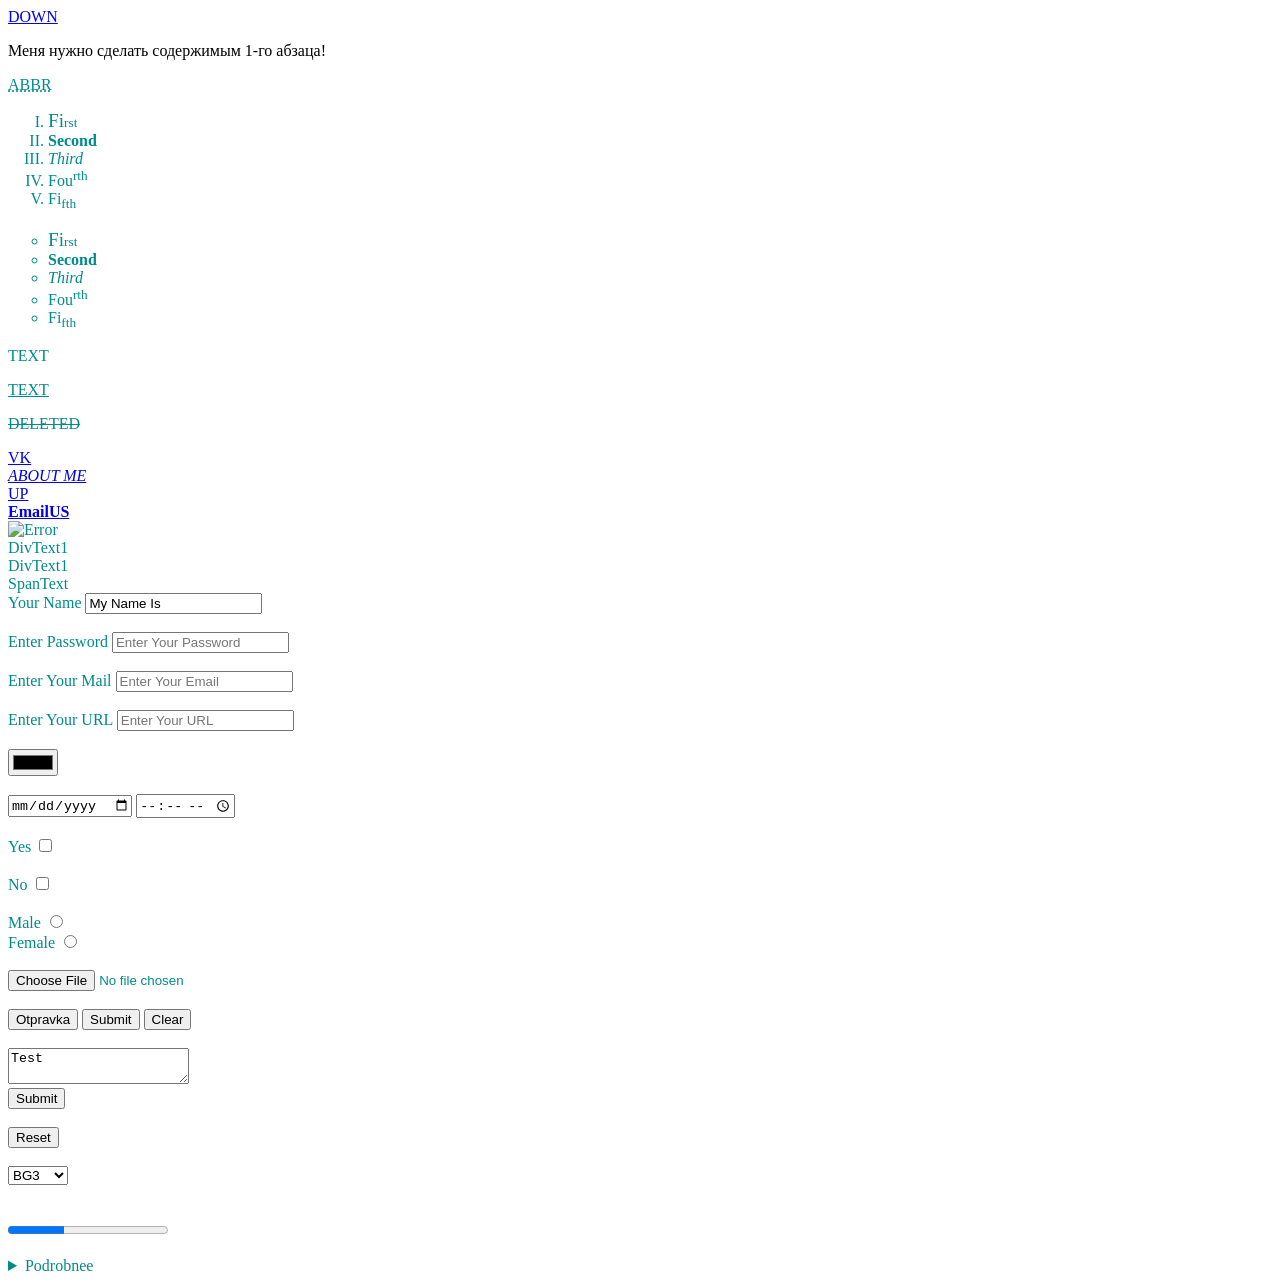
==== index.html @ 08608a0a "Add files via upload" ====
<!DOCTYPE html>
<html lang="ru">

<head>
	<meta charset="UTF-8">
	<meta name="viewport" content="width=device-width, initial-scale=1.0">
	<meta name="author" content="IGOR">
	<meta name="discription" content="TEST PAGE">
	<meta name="keywords" content="test,html">
	<title>FirstProject</title>
	<link rel="stylesheet" href="css/main.css">
	<!--<style></style>   Tag Style-->
</head>

<body>
	<!--<aside></aside>-->
	<header>


		<!--Меня нужно закомментировать!-->
		<a name="UpPage"></a>
		<a href="#DownPage">DOWN</a>




		<p>Меня нужно сделать содержимым 1-го абзаца!</p>
	</header>
	<main>
		<span hidden="Меня нужно сделать содержимым 1-го абзаца!"></span>
		<abbr title="ABBRIVEATURA"> ABBR</abbr>
		<ol start="1" type="I">
			<li><big>Fi</big><small>rst</small></li>
			<li><strong>Second</strong></li>
			<li><i>Third</i></li>
			<li>Fou<sup>rth</sup></li>
			<li>Fi<sub>fth</sub></li>
		</ol>
		<ul type="circle">
			<li><big>Fi</big><small>rst</small></li>
			<li><strong>Second</strong></li>
			<li><i>Third</i></li>
			<li>Fou<sup>rth</sup></li>
			<li>Fi<sub>fth</sub></li>
		</ul>
		<p title="Podskazka">TEXT</p>
		<ins>TEXT</ins>
		<p><s>DELETED</s></p>
		<a href="https://vk.com" target="_blank" title="PRESS ME">VK</a><br>
		<a href="about.html" target="_blank" title="ABOUT ME"><i>ABOUT ME</i></a><br>
		<a href="#UpPage">UP</a>
		<a name="DownPage"></a><br>
		<a href="mailto:arcadepdg@yandex.ru"><b>EmailUS</b></a><br>
		<img src="https://avatars.mds.yandex.net/i?id=6f28a7580d9f6a5d8de392eede993df7f2636eb9-9181298-images-thumbs&n=13"
			width="70px" title="KARTINKA" alt="Error">
		<footer>
			<div>DivText1</div>
			<div>DivText1</div>
			<span>SpanText</span>
			<form action="" method="post">
				<label for="Username">Your Name</label>
				<input type="text" placeholder="Enter Your Name" value="My Name Is" maxlength="12" name="Username"
					id="Username"><br><br>
				<label for="UserPassword">Enter Password</label>
				<input type="password" placeholder="Enter Your Password" maxlength="12" name="UserPassword"
					id="UserPassword"><br><br>
				<label for="UserMail">Enter Your Mail</label>
				<input type="email" placeholder="Enter Your Email" id="UserMail"><br><br>
				<label for="UserURL">Enter Your URL</label>
				<input type="url" placeholder="Enter Your URL" id="UserURL"><br><br>
				<input type="color"><br><br>
				<input type="date">
				<input type="time"><br><br>
				<label for="Yes">Yes</label>
				<input type="checkbox" id="Yes"><br><br>
				<label for="No">No</label>
				<input type="checkbox" id="No"><br><br>
				<label for="gender">Male</label>
				<input type="radio" name="gender"><br>
				<label for="gender">Female</label>
				<input type="radio" name="gender"><br><br>
				<input type="file"><br><br>
				<input type="button" value="Otpravka">
				<input type="submit" value="Submit">
				<input type="reset" value="Clear"><br><br>
				<textarea placeholder="Enter Text" maxlength="30" name="TextArea" required
					id="TextArea1">Test</textarea><br>
				<input type="submit" name="TextArea"><br><br>
				<button type="reset" name="TextArea">Reset</button><br><br>
				<select>
					<option>Dota</option>
					<option>PUBG</option>
					<option selected>BG3</option>
					<option disabled>GTFO</option>
				</select>
			</form><br><br>
			<progress max="100" value="35">Loading</progress><br><br>
			<details>
				<summary>Podrobnee</summary>
				Lorem ipsum dolor sit amet.
			</details>
	</main>
	</footer>




	<script src="js/main.js"></script>
</body>

</html>
---- css/main.css ----
main {
	color: darkcyan;
}
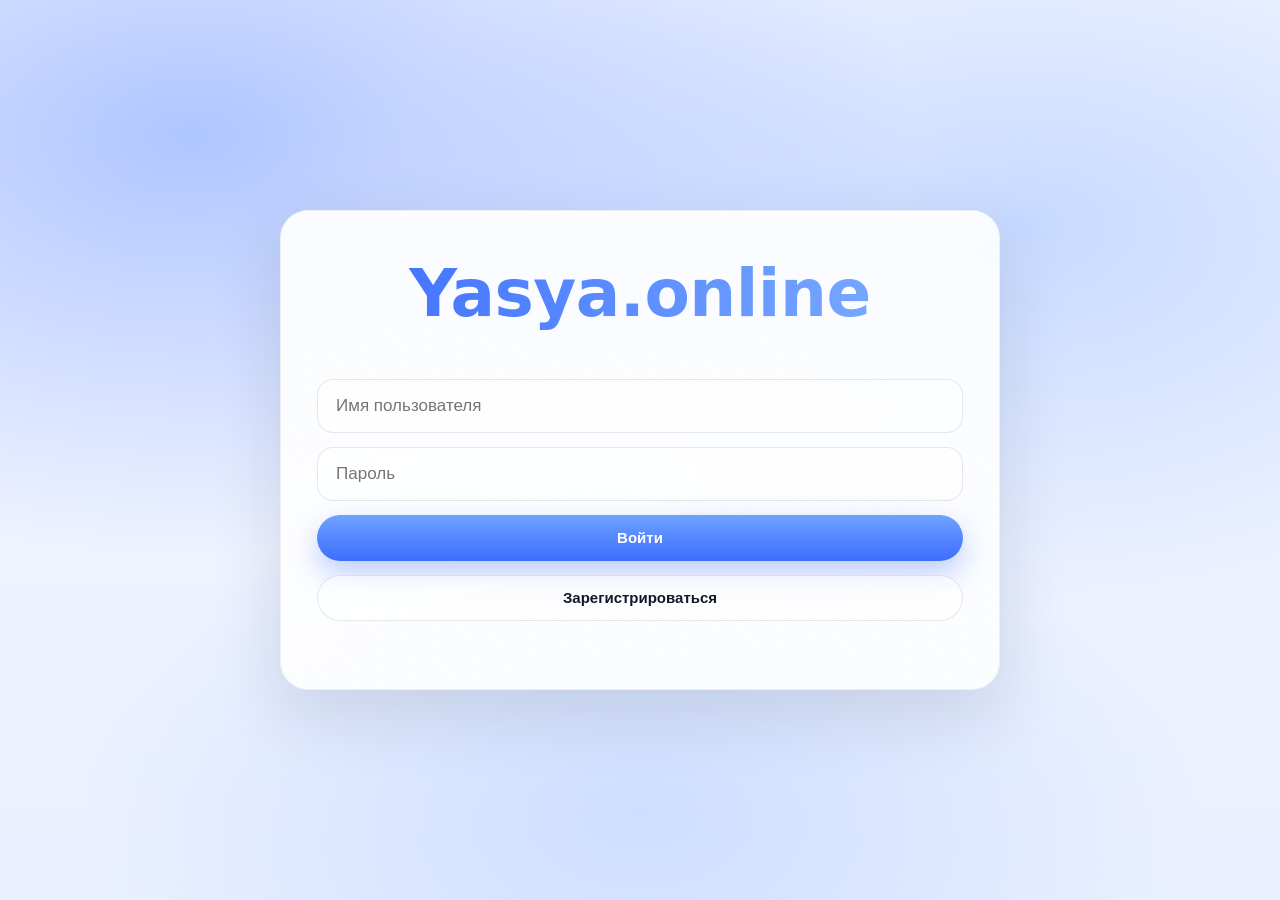
==== commit bff26154: "Update index.html" ====
--- a/index.html
+++ b/index.html
@@ -1,111 +1,3081 @@
 <!DOCTYPE html>
 <html lang="ru">
-
 <head>
-	<meta charset="UTF-8">
-	<meta name="viewport" content="width=device-width, initial-scale=1.0">
-	<meta name="author" content="IGOR">
-	<meta name="discription" content="TEST PAGE">
-	<meta name="keywords" content="test,html">
-	<title>FirstProject</title>
-	<link rel="stylesheet" href="css/main.css">
-	<!--<style></style>   Tag Style-->
+  <meta charset="utf-8" />
+  <meta name="viewport" content="width=device-width, initial-scale=1" />
+  <title>My Chat</title>
+  <style>
+    :root {
+      --bg0: #f5f7ff;
+      --bg1: #eaf0ff;
+      --card: rgba(255,255,255,.72);
+      --card2: rgba(255,255,255,.55);
+      --text: #101828;
+      --muted: rgba(16,24,40,.55);
+      --border: rgba(16,24,40,.10);
+      --shadow: 0 24px 70px rgba(15, 23, 42, .12);
+      --shadow2: 0 10px 30px rgba(15, 23, 42, .10);
+      --accent: #2f6bff;
+      --accent2: #74a7ff;
+      --radius-xl: 24px;
+      --radius-lg: 18px;
+      --radius-md: 14px;
+    }
+    html[data-theme="dark"] {
+      --bg0: #060A14;
+      --bg1: #0B1226;
+      --card: rgba(18, 23, 35, .70);
+      --card2: rgba(18, 23, 35, .52);
+      --text: rgba(255,255,255,.92);
+      --muted: rgba(255,255,255,.56);
+      --border: rgba(255,255,255,.10);
+      --shadow: 0 28px 80px rgba(0,0,0,.55);
+      --shadow2: 0 10px 30px rgba(0,0,0,.45);
+      --accent: #2f6bff;
+      --accent2: #6ea8ff;
+    }
+    *, *::before, *::after { box-sizing: border-box; }
+    body {
+      margin:0;
+      font-family: system-ui, -apple-system, Segoe UI, Roboto, Arial, sans-serif;
+      background:
+        radial-gradient(1200px 700px at 15% 15%, color-mix(in srgb, var(--accent) 35%, transparent), transparent 60%),
+        radial-gradient(1000px 600px at 80% 25%, color-mix(in srgb, var(--accent2) 35%, transparent), transparent 65%),
+        radial-gradient(800px 500px at 50% 90%, color-mix(in srgb, var(--accent2) 25%, transparent), transparent 70%),
+        linear-gradient(180deg, var(--bg0), var(--bg1));
+      color:var(--text);
+      line-height: 1.5;
+      -webkit-font-smoothing: antialiased;
+      text-rendering: optimizeLegibility;
+    }
+    body::before {
+      content:"";
+      position:fixed;
+      inset:0;
+      pointer-events:none;
+      opacity:.28;
+      background:
+        radial-gradient(circle at 20% 30%, rgba(255,255,255,.35) 0 2px, transparent 3px),
+        radial-gradient(circle at 70% 45%, rgba(255,255,255,.25) 0 1.5px, transparent 3px),
+        radial-gradient(circle at 40% 80%, rgba(255,255,255,.20) 0 2px, transparent 4px);
+      filter: blur(.2px);
+      mix-blend-mode: overlay;
+    }
+    html[data-theme="dark"] body::before { opacity:.1; }
+    .wrap { max-width: 1400px; width: 100%; margin: 0 auto; padding: 20px; min-height: 100vh; height: 100vh; box-sizing: border-box; display:flex; flex-direction:column; gap:18px; position:relative; z-index:1; }
+    .hint { font-size: 12px; color:var(--muted); padding:0 2px; }
+    .card {
+      background: var(--card);
+      background-image: linear-gradient(145deg, color-mix(in srgb, var(--card) 90%, #fff 10%), color-mix(in srgb, var(--card2) 90%, transparent));
+      border: 1px solid color-mix(in srgb, var(--border) 65%, #fff 35%);
+      border-radius: var(--radius-xl);
+      overflow: hidden;
+      box-shadow:
+        var(--shadow),
+        inset 0 1px 0 color-mix(in srgb, #fff 45%, transparent);
+      backdrop-filter: blur(22px);
+      -webkit-backdrop-filter: blur(22px);
+    }
+    input { border:1px solid var(--border); border-radius:14px; height:44px; padding:0 14px; font-size:14px; outline:none; background: var(--card2); color:var(--text); transition:.2s ease; }
+    input:focus { box-shadow:0 0 0 4px rgba(47,107,255,.18); border-color: transparent; }
+    button { height:40px; border-radius:999px; padding:0 16px; border:1px solid var(--border); background: var(--card2); color:var(--text); font-weight:600; cursor:pointer; transition:.2s ease; }
+    button:hover { transform: translateY(-1px); box-shadow: 0 8px 18px rgba(15, 23, 42, 0.12); }
+    button:active { transform: translateY(0); }
+    button:disabled { opacity: 0.6; cursor: not-allowed; }
+    #btnLogin, #send {
+      background: linear-gradient(180deg, #6fa2ff, #3c6dff);
+      color:#fff;
+      border:0;
+      box-shadow: 0 12px 30px rgba(60,110,255,.35);
+      transition: all .2s ease;
+    }
+    #btnLogin:hover, #send:hover {
+      transform: translateY(-2px);
+      box-shadow: 0 18px 40px rgba(60,110,255,.45);
+    }
+    .btnGhost { background: rgba(255,255,255,.35); }
+    .sideFooter {
+      flex: 0 0 auto;
+      margin-top: auto;
+      padding-top: 12px;
+      border-top: 1px solid var(--border);
+    }
+    .ghostBtn {
+      width: 100%;
+      height: 40px;
+      border-radius: 999px;
+      background: transparent;
+      border: 1px solid var(--border);
+      color: var(--text);
+      display: inline-flex;
+      align-items: center;
+      justify-content: center;
+    }
+    .ghostBtn:hover {
+      background: color-mix(in srgb, var(--card2) 65%, transparent);
+      transform: translateY(-1px);
+    }
+    html[data-theme="dark"] .ghostBtn:hover {
+      background: color-mix(in srgb, var(--card2) 85%, #fff 15%);
+    }
+    .iconBtn {
+      width: 38px;
+      min-width: 38px;
+      height: 38px;
+      padding: 0;
+      border-radius: 999px;
+      display: inline-flex;
+      align-items: center;
+      justify-content: center;
+      font-size: 18px;
+      backdrop-filter: blur(12px);
+      -webkit-backdrop-filter: blur(12px);
+    }
+    .btnMini { height:40px; padding:0 12px; border-radius:999px; font-size:13px; }
+    .layout { flex:1; display:grid; grid-template-columns: 320px 1fr; gap: 18px; min-height: 0; height: 100%; align-items:stretch; }
+    .sidebar { display:flex; flex-direction:column; min-height:0; height:100%; box-sizing:border-box; overflow:hidden; overflow-x:hidden; }
+    .addUserRow {
+      display: flex;
+      gap: 10px;
+      align-items: center;
+      width: 100%;
+      min-width: 0;
+    }
+    .addUserRow input {
+      flex: 1;
+      min-width: 0;
+      width: auto;
+      box-sizing: border-box;
+    }
+    .iconAction {
+      width: 40px;
+      height: 40px;
+      border-radius: 999px;
+      display: inline-flex;
+      align-items: center;
+      justify-content: center;
+      font-size: 20px;
+      font-weight: 700;
+      line-height: 1;
+      color: white;
+      background: linear-gradient(180deg, var(--accent2), var(--accent));
+      border: 1px solid rgba(255,255,255,.12);
+      box-shadow: 0 10px 24px rgba(60,110,255,.30);
+      flex: 0 0 auto;
+      cursor: pointer;
+      transition: transform .18s ease, box-shadow .18s ease, filter .18s ease;
+      padding: 0;
+    }
+    .iconAction:hover {
+      transform: translateY(-1px);
+      box-shadow: 0 14px 32px rgba(60,110,255,.42);
+      filter: brightness(1.02);
+    }
+    .iconAction:active {
+      transform: translateY(0px) scale(.98);
+    }
+    .users { width: 320px; min-width: 280px; padding: 0; overflow: hidden; min-height: 0; height:100%; display: flex; flex-direction: column; gap: 0; border-radius: 20px; backdrop-filter: blur(30px); -webkit-backdrop-filter: blur(30px); }
+    .usersScroll { flex: 1; min-height: 0; overflow: auto; padding: 12px; display: flex; flex-direction: column; gap: 10px; }
+    .sidebarFooter {
+      flex: 0 0 auto;
+      padding: 12px;
+      padding-bottom: 16px;
+      border-top: 1px solid color-mix(in srgb, var(--border) 80%, transparent);
+    }
+    html[data-theme="dark"] .sidebarFooter { border-top: 1px solid rgba(255,255,255,0.08); }
+    .sidebarFooter button { width: 100%; border-radius: 999px; }
+    .sidebarFooter #btnLogout {
+      width: 100%;
+      border-radius: 999px;
+      padding: 12px 16px;
+      display: flex;
+      align-items: center;
+      justify-content: center;
+      gap: 0;
+      text-align: center;
+      text-indent: 0;
+      background: rgba(255,255,255,0.06);
+      border: 1px solid rgba(255,255,255,0.14);
+      color: rgba(255,255,255,0.92);
+      box-shadow: 0 8px 24px rgba(0,0,0,0.18);
+      backdrop-filter: blur(10px);
+      -webkit-backdrop-filter: blur(10px);
+    }
+    .sidebarFooter #btnLogout::before,
+    .sidebarFooter #btnLogout::after {
+      content: none !important;
+    }
+    .sidebarFooter #btnLogout > * {
+      margin: 0 !important;
+      padding: 0 !important;
+    }
+    .sidebarFooter #btnLogout:hover {
+      background: rgba(255,255,255,0.09);
+      border-color: rgba(255,255,255,0.18);
+    }
+    .sidebarFooter #btnLogout:active { transform: scale(0.99); }
+    .blockTitle { display:flex; align-items:center; justify-content:space-between; gap:12px; margin-bottom:6px; }
+    .sectionTitle {
+      position: relative;
+      font-size: 16px;
+      font-weight: 700;
+      letter-spacing: .3px;
+      color: var(--text);
+      padding-left: 10px;
+      line-height: 1.35;
+      margin: 18px 0 8px 0;
+    }
+    html[data-theme="dark"] .sectionTitle { color: rgba(255,255,255,.92); }
+    .sectionTitle::before {
+      content: "";
+      position: absolute;
+      left: 0;
+      top: 50%;
+      transform: translateY(-50%);
+      width: 3px;
+      height: 16px;
+      border-radius: 2px;
+      background: color-mix(in srgb, var(--accent) 80%, var(--accent2) 20%);
+    }
+    .sidebar-empty {
+      font-size: 13px;
+      line-height: 1.45;
+      margin-top: 4px;
+      color: var(--muted);
+    }
+    html[data-theme="dark"] .sidebar-empty {
+      color: color-mix(in srgb, var(--muted) 72%, #fff 28%);
+    }
+    .user { display:flex; align-items:center; gap:8px; padding:11px 12px; border-radius:14px; cursor:pointer; border:1px solid transparent; background:transparent; }
+    .user:hover { background:rgba(47,107,255,.08); }
+    .user.active { background:rgba(47,107,255,.13); border-color:var(--border); }
+    .sideStatus { font-size: 12px; color:var(--muted); }
+    .badge {
+      min-width: 18px;
+      height: 18px;
+      padding: 0 6px;
+      border-radius: 999px;
+      display: inline-flex;
+      align-items: center;
+      justify-content: center;
+      font-size: 12px;
+      font-weight: 700;
+      color: white;
+      background: linear-gradient(180deg, var(--accent2), var(--accent));
+      box-shadow: 0 8px 18px rgba(60,110,255,.35);
+      margin-left: auto;
+    }
+    .chat { display:flex; flex-direction:column; min-height:0; height: calc(100vh - 60px); border-radius: 24px; }
+    .chatTop { padding: 22px 28px; display:flex; justify-content:space-between; align-items:center; border-bottom:1px solid var(--border); }
+    .chatTitle { font-weight:700; }
+    .messages { flex:1; padding:20px 28px; overflow:auto; display:flex; flex-direction:column; gap:10px; min-height:0; align-items:flex-start; }
+    .msg { display:inline-block; padding:13px 16px; border-radius:var(--radius-md); max-width:70%; width:fit-content; word-break: break-word; border:1px solid var(--border); background:rgba(255,255,255,.45); }
+    .msg.me { align-self:flex-end; margin-left:0; background:rgba(47,107,255,.12); border-color:rgba(47,107,255,.25); }
+    .meta { font-size:12px; color:var(--muted); display:flex; gap:6px; align-items:center; flex-wrap:wrap; }
+    .text { font-size:14px; line-height:1.35; white-space:pre-wrap; }
+    .composer { display:flex; gap:10px; padding:20px 28px; align-items:center; border-top:1px solid var(--border); }
+    .composer input { flex:1; height:48px; box-shadow: 0 8px 22px rgba(15, 23, 42, 0.08); }
+    .attachBtn {
+      width: 38px;
+      min-width: 38px;
+      height: 38px;
+      border-radius: 999px;
+      padding: 0;
+      display: inline-flex;
+      align-items: center;
+      justify-content: center;
+      font-size: 17px;
+      border: 1px solid color-mix(in srgb, var(--accent) 38%, var(--border));
+      background: color-mix(in srgb, var(--card2) 78%, rgba(47,107,255,.2));
+      box-shadow: 0 8px 20px rgba(15, 23, 42, 0.14), inset 0 1px 0 rgba(255,255,255,.45);
+      backdrop-filter: blur(10px);
+      -webkit-backdrop-filter: blur(10px);
+      transition: transform .18s ease, box-shadow .18s ease, background-color .18s ease, border-color .18s ease;
+      flex-shrink: 0;
+    }
+    .attachBtn:hover {
+      transform: translateY(-1px);
+      background: color-mix(in srgb, var(--card2) 62%, rgba(47,107,255,.34));
+      border-color: color-mix(in srgb, var(--accent) 58%, var(--border));
+      box-shadow: 0 10px 24px rgba(15, 23, 42, 0.2), inset 0 1px 0 rgba(255,255,255,.5);
+    }
+    .attachBtn:active {
+      transform: translateY(0) scale(.97);
+      background: color-mix(in srgb, var(--card2) 70%, rgba(47,107,255,.28));
+    }
+    .attachBtn:disabled { opacity: .58; box-shadow: none; transform: none; }
+    .attachHintInline { min-height: 16px; max-width: 42%; white-space: nowrap; overflow: hidden; text-overflow: ellipsis; }
+    .attachList { margin-top:6px; }
+    .attBadge {
+      display: inline-flex;
+      align-items: center;
+      min-height: 26px;
+      padding: 4px 10px;
+      border-radius: 999px;
+      border: 1px solid color-mix(in srgb, var(--accent) 34%, var(--border));
+      background: color-mix(in srgb, var(--card2) 72%, rgba(47,107,255,.18));
+      color: var(--text);
+      cursor: pointer;
+      font-size: 12px;
+      line-height: 1;
+      transition: background-color .18s ease, border-color .18s ease, box-shadow .18s ease;
+    }
+    .attBadge:hover {
+      background: color-mix(in srgb, var(--card2) 55%, rgba(47,107,255,.32));
+      border-color: color-mix(in srgb, var(--accent) 55%, var(--border));
+      box-shadow: 0 8px 18px rgba(47,107,255,.22);
+    }
+    #send { flex-shrink: 0; }
+    .composerStatus {
+      margin: 0 28px 10px;
+      min-height: 18px;
+      white-space: nowrap;
+      overflow: hidden;
+      text-overflow: ellipsis;
+    }
+    .replyBar {
+      margin: 0 28px;
+      margin-top: 12px;
+      padding: 6px 10px;
+      border-radius: 12px;
+      border: 1px solid color-mix(in srgb, var(--border) 80%, #fff 20%);
+      background: color-mix(in srgb, var(--card2) 88%, transparent);
+      backdrop-filter: blur(10px);
+      -webkit-backdrop-filter: blur(10px);
+      display: none;
+      align-items: center;
+      justify-content: space-between;
+      gap: 8px;
+      font-size: 12px;
+      color: var(--muted);
+    }
+    .replyBarText { overflow: hidden; text-overflow: ellipsis; white-space: nowrap; }
+    .replyBarCancel {
+      border: 0;
+      background: transparent;
+      height: 20px;
+      min-width: 20px;
+      width: 20px;
+      border-radius: 999px;
+      padding: 0;
+      line-height: 1;
+      font-size: 16px;
+      color: inherit;
+      box-shadow: none;
+    }
+    .replyBarCancel:hover { transform: none; box-shadow: none; background: rgba(0,0,0,.08); }
+    .msgReplyPreview {
+      font-size: 12px;
+      line-height: 1.25;
+      border-radius: 10px;
+      border: 1px solid color-mix(in srgb, var(--border) 80%, #fff 20%);
+      background: color-mix(in srgb, var(--card2) 85%, transparent);
+      padding: 4px 8px;
+      color: var(--muted);
+      margin-bottom: 2px;
+    }
+    .msgReplyPreview[data-reply-jump] {
+      cursor: pointer;
+      text-decoration: underline;
+      text-underline-offset: 2px;
+    }
+    .msgReplyPreview[data-reply-jump]:hover {
+      color: var(--text);
+    }
+    .jumpHighlight {
+      background: color-mix(in srgb, var(--accent2) 30%, transparent);
+      box-shadow: 0 0 0 1px color-mix(in srgb, var(--accent) 35%, transparent), 0 10px 24px color-mix(in srgb, var(--accent) 22%, transparent);
+      transition: background-color .2s ease, box-shadow .2s ease;
+    }
+    .msgReplyBtn {
+      border: 0;
+      background: transparent;
+      color: var(--muted);
+      font-size: 12px;
+      height: auto;
+      padding: 0;
+      box-shadow: none;
+      text-decoration: underline;
+      text-underline-offset: 2px;
+      font-weight: 500;
+    }
+    .msgReplyBtn:hover { transform: none; box-shadow: none; color: var(--text); }
+    .status { font-size:12px; color:var(--muted); }
+    .typingHint {
+      font-size: 12px;
+      color: var(--muted);
+      margin-top: 4px;
+      display: none;
+    }
+    .ticks { color: var(--accent2); font-weight: 700; letter-spacing: .5px; }
+    html[data-theme="light"] .ticks { color: var(--accent); }
+    .sep { height:1px; background:var(--border); margin:4px 0; }
+    .authScreen { flex: 1; display:none; align-items:center; justify-content:center; min-height:0; }
+    .authShell { width:min(720px, 92vw); padding: 36px; border-radius: 28px; display:flex; flex-direction:column; gap:24px; overflow: visible; }
+    .brandBig {
+      font-size: clamp(40px, 6vw, 66px);
+      display: block;
+      line-height: 1.12;
+      font-weight: 700;
+      letter-spacing: -0.5px;
+      margin: 0 0 18px 0;
+      padding: 10px 0 6px 0;
+      overflow: visible;
+      background: linear-gradient(90deg, #3c6dff, #7fb0ff);
+      -webkit-background-clip: text;
+      -webkit-text-fill-color: transparent;
+      text-align:center;
+    }
+    .authPanel { display:flex; flex-direction:column; gap:14px; width:100%; max-width:100%; min-width:0; overflow: visible; }
+    .authPanel input { width:100%; max-width:100%; height:54px; font-size:17px; padding:0 18px; border-radius:16px; }
+    .authPanel button { width:100%; max-width:100%; height:46px; border-radius:999px; font-size:15px; }
+    .authPanel #authStatus { min-height:18px; text-align:center; width:100%; }
+    #app { flex: 1; min-height: 0; }
+    .chatTop .badge { display:none; }
+    body.isLoggedOut .authScreen { display:flex; }
+    body.isLoggedOut #app { display:none !important; }
+    @media (max-width: 920px) {
+      .layout { grid-template-columns: 1fr; }
+      .wrap { height:auto; }
+      .users { width: 100%; min-width: 0; }
+      .chat { height: auto; min-height: 60vh; }
+      .authShell { padding: 30px 22px; }
+    }
+    .modalOverlay {
+      position: fixed;
+      inset: 0;
+      background: rgba(8, 12, 24, .38);
+      backdrop-filter: blur(6px);
+      -webkit-backdrop-filter: blur(6px);
+      display: none;
+      align-items: center;
+      justify-content: center;
+      padding: 20px;
+      z-index: 30;
+    }
+    .modalOverlay.isOpen { display: flex; }
+    .groupModal {
+      width: min(620px, 100%);
+      max-height: min(86vh, 760px);
+      padding: 24px;
+      border-radius: var(--radius-xl);
+      display: flex;
+      flex-direction: column;
+      gap: 14px;
+      overflow: hidden;
+    }
+    .modalTitle { margin: 0; font-size: 24px; line-height: 1.2; }
+    .modalLabel { font-size: 13px; font-weight: 700; color: var(--muted); margin-bottom: 6px; display: block; }
+    .fieldError { font-size: 12px; color: #d2445f; min-height: 18px; margin-top: 4px; }
+    .errorInput { box-shadow: 0 0 0 4px rgba(210,68,95,.16); border-color: rgba(210,68,95,.6); }
+    .chips {
+      min-height: 48px;
+      border-radius: 16px;
+      border: 1px solid var(--border);
+      background: var(--card2);
+      padding: 8px;
+      display: flex;
+      flex-wrap: wrap;
+      gap: 8px;
+      align-content: flex-start;
+    }
+    .chip {
+      display: inline-flex;
+      align-items: center;
+      gap: 6px;
+      padding: 5px 10px;
+      border-radius: 999px;
+      background: color-mix(in srgb, var(--accent) 18%, var(--card2));
+      border: 1px solid color-mix(in srgb, var(--accent) 38%, var(--border));
+      font-size: 13px;
+      line-height: 1;
+    }
+    .chipRemove {
+      border: 0;
+      background: transparent;
+      color: inherit;
+      width: 18px;
+      min-width: 18px;
+      height: 18px;
+      padding: 0;
+      font-size: 16px;
+      line-height: 1;
+      border-radius: 999px;
+    }
+    .chipRemove:hover { background: rgba(0,0,0,.08); box-shadow: none; transform: none; }
+    .modalContactsList {
+      border: 1px solid var(--border);
+      border-radius: 16px;
+      background: var(--card2);
+      padding: 8px;
+      overflow-y: auto;
+      min-height: 120px;
+      max-height: 260px;
+    }
+    .modalContactRow {
+      display: flex;
+      align-items: center;
+      justify-content: space-between;
+      gap: 12px;
+      border-radius: 12px;
+      padding: 10px;
+    }
+    .modalContactRow + .modalContactRow { margin-top: 2px; }
+    .modalContactRow:hover { background: rgba(47,107,255,.08); }
+    .contactName { font-size: 14px; }
+    .contactAddBtn { width: 32px; min-width: 32px; height: 32px; font-size: 18px; box-shadow: none; }
+    .contactAddBtn:disabled { opacity: .55; }
+    .modalActions { display: flex; justify-content: flex-end; gap: 10px; margin-top: 4px; }
+    .sidebar-logout-btn{
+      color: inherit !important;     /* важно: перебить button { color:#fff } */
+    }
+    .chat-title{
+      font-weight: 600;
+      color: inherit;
+      opacity: 1;
+    }
+
+    /* для группы — лёгкая плашка, чтобы читалось на стекле */
+    .group-title{
+      font-weight: 650;
+      color: inherit;
+      display: inline-block;
+      padding: 2px 8px;
+      border-radius: 999px;
+      background: rgba(255,255,255,0.10);
+      border: 1px solid rgba(255,255,255,0.14);
+      backdrop-filter: blur(6px);
+    }
+
+    html[data-theme="light"] .group-title{
+      background: rgba(0,0,0,0.06);
+      border: 1px solid rgba(0,0,0,0.10);
+    }
+    /* сам текст удалённого — заметнее */
+    .text.isDeleted{
+      color: rgba(0,0,0,0.72);
+      font-style: italic;
+      opacity: 1;
+    }
+
+    /* пузырь удалённого — чуть отличается (контраст за счёт рамки и фона) */
+    .msg.isDeletedBubble{
+      border: 1px dashed rgba(0,0,0,0.28);
+      background: rgba(255,255,255,0.10);
+    }
+
+    /* если у проекта есть селекторы темы body.dark / body.light — добавь корректировки */
+    body.dark .text.isDeleted{
+      color: rgba(255,255,255,0.72);
+    }
+    body.dark .msg.isDeletedBubble{
+      border: 1px dashed rgba(255,255,255,0.22);
+      background: rgba(0,0,0,0.10);
+    }
+
+    html[data-theme="dark"] .text.isDeleted{
+      color: rgba(255,255,255,0.72);
+    }
+    html[data-theme="dark"] .msg.isDeletedBubble{
+      border: 1px dashed rgba(255,255,255,0.22);
+      background: rgba(0,0,0,0.10);
+    }
+    .meta .editedTag { font-size:12px; color:#5b6278; }
+    .msg .moreBtn{ display:none; border:none; background:transparent; cursor:pointer; padding:2px 6px; border-radius:8px; opacity:.85; }
+    .msg:hover .moreBtn{ display:inline-flex; align-items:center; justify-content:center; }
+    .msg .moreBtn:hover{ opacity:1; background: rgba(255,255,255,0.08); }
+    body.light .msg .moreBtn:hover{ background: rgba(0,0,0,0.06); }
+
+    .msgMenu{
+      position: fixed;
+      z-index: 9999;
+      min-width: 160px;
+      border-radius: 12px;
+      padding: 6px;
+      backdrop-filter: blur(10px);
+      background: rgba(20,22,28,0.72);
+      border: 1px solid rgba(255,255,255,0.14);
+      box-shadow: 0 12px 30px rgba(0,0,0,0.25);
+    }
+    body.light .msgMenu{
+      background: rgba(255,255,255,0.85);
+      border: 1px solid rgba(0,0,0,0.10);
+      box-shadow: 0 12px 30px rgba(0,0,0,0.12);
+    }
+    .msgMenu button{
+      width:100%;
+      text-align:left;
+      border:none;
+      background:transparent;
+      padding:10px 10px;
+      border-radius:10px;
+      cursor:pointer;
+      color: inherit;
+    }
+    .msgMenu button:hover{
+      background: rgba(255,255,255,0.10);
+    }
+    body.light .msgMenu button:hover{
+      background: rgba(0,0,0,0.06);
+    }
+    .msgMenu .danger{ color: #e35b5b; }
+    .msg .editBox {
+      width: 100%;
+      min-height: 66px;
+      border-radius: 10px;
+      border: 1px solid var(--border);
+      background: var(--card2);
+      color: var(--text);
+      padding: 8px 10px;
+      resize: vertical;
+      font: inherit;
+      line-height: 1.35;
+    }
+    .msg .editActions {
+      display: flex;
+      gap: 8px;
+      margin-top: 6px;
+    }
+    .msg .editActions button {
+      height: 30px;
+      padding: 0 10px;
+      border-radius: 10px;
+      font-size: 12px;
+      font-weight: 600;
+    }
+  </style>
 </head>
 
 <body>
-	<!--<aside></aside>-->
-	<header>
-
-
-		<!--Меня нужно закомментировать!-->
-		<a name="UpPage"></a>
-		<a href="#DownPage">DOWN</a>
-
-
-
-
-		<p>Меня нужно сделать содержимым 1-го абзаца!</p>
-	</header>
-	<main>
-		<span hidden="Меня нужно сделать содержимым 1-го абзаца!"></span>
-		<abbr title="ABBRIVEATURA"> ABBR</abbr>
-		<ol start="1" type="I">
-			<li><big>Fi</big><small>rst</small></li>
-			<li><strong>Second</strong></li>
-			<li><i>Third</i></li>
-			<li>Fou<sup>rth</sup></li>
-			<li>Fi<sub>fth</sub></li>
-		</ol>
-		<ul type="circle">
-			<li><big>Fi</big><small>rst</small></li>
-			<li><strong>Second</strong></li>
-			<li><i>Third</i></li>
-			<li>Fou<sup>rth</sup></li>
-			<li>Fi<sub>fth</sub></li>
-		</ul>
-		<p title="Podskazka">TEXT</p>
-		<ins>TEXT</ins>
-		<p><s>DELETED</s></p>
-		<a href="https://vk.com" target="_blank" title="PRESS ME">VK</a><br>
-		<a href="about.html" target="_blank" title="ABOUT ME"><i>ABOUT ME</i></a><br>
-		<a href="#UpPage">UP</a>
-		<a name="DownPage"></a><br>
-		<a href="mailto:arcadepdg@yandex.ru"><b>EmailUS</b></a><br>
-		<img src="https://avatars.mds.yandex.net/i?id=6f28a7580d9f6a5d8de392eede993df7f2636eb9-9181298-images-thumbs&n=13"
-			width="70px" title="KARTINKA" alt="Error">
-		<footer>
-			<div>DivText1</div>
-			<div>DivText1</div>
-			<span>SpanText</span>
-			<form action="" method="post">
-				<label for="Username">Your Name</label>
-				<input type="text" placeholder="Enter Your Name" value="My Name Is" maxlength="12" name="Username"
-					id="Username"><br><br>
-				<label for="UserPassword">Enter Password</label>
-				<input type="password" placeholder="Enter Your Password" maxlength="12" name="UserPassword"
-					id="UserPassword"><br><br>
-				<label for="UserMail">Enter Your Mail</label>
-				<input type="email" placeholder="Enter Your Email" id="UserMail"><br><br>
-				<label for="UserURL">Enter Your URL</label>
-				<input type="url" placeholder="Enter Your URL" id="UserURL"><br><br>
-				<input type="color"><br><br>
-				<input type="date">
-				<input type="time"><br><br>
-				<label for="Yes">Yes</label>
-				<input type="checkbox" id="Yes"><br><br>
-				<label for="No">No</label>
-				<input type="checkbox" id="No"><br><br>
-				<label for="gender">Male</label>
-				<input type="radio" name="gender"><br>
-				<label for="gender">Female</label>
-				<input type="radio" name="gender"><br><br>
-				<input type="file"><br><br>
-				<input type="button" value="Otpravka">
-				<input type="submit" value="Submit">
-				<input type="reset" value="Clear"><br><br>
-				<textarea placeholder="Enter Text" maxlength="30" name="TextArea" required
-					id="TextArea1">Test</textarea><br>
-				<input type="submit" name="TextArea"><br><br>
-				<button type="reset" name="TextArea">Reset</button><br><br>
-				<select>
-					<option>Dota</option>
-					<option>PUBG</option>
-					<option selected>BG3</option>
-					<option disabled>GTFO</option>
-				</select>
-			</form><br><br>
-			<progress max="100" value="35">Loading</progress><br><br>
-			<details>
-				<summary>Podrobnee</summary>
-				Lorem ipsum dolor sit amet.
-			</details>
-	</main>
-	</footer>
-
-
-
-
-	<script src="js/main.js"></script>
+  <div class="wrap">
+    <div id="authScreen" class="authScreen">
+      <div class="authShell card">
+        <div class="brandBig">Yasya.online</div>
+        <div id="authPanel" class="authPanel">
+        <input id="username" placeholder="Имя пользователя" />
+        <input id="password" type="password" placeholder="Пароль" />
+
+        <button id="btnLogin">Войти</button>
+        <button id="btnRegister">Зарегистрироваться</button>
+
+        <span class="hint" id="authStatus"></span>
+      </div>
+      </div>
+    </div>
+
+    <div id="app" style="display:none;">
+      <div class="layout">
+        <div class="card users sidebar">
+          <div class="usersScroll">
+            <div>
+              <div class="blockTitle">
+                <div class="sectionTitle">Группы</div>
+                <button id="btnCreateGroup" class="iconAction" type="button" title="Создать группу" aria-label="Создать группу" disabled>+</button>
+              </div>
+              <div id="groupsList" class="sidebar-empty">Пока нет групп</div>
+            </div>
+
+            <div class="sep"></div>
+
+            <div>
+              <div class="sectionTitle">Чаты</div>
+              <div class="addUserRow" style="margin-bottom:8px;">
+                <input id="contactUsername" placeholder="Имя пользователя" />
+                <button id="btnAddContact" class="iconAction" type="button" title="Отправить заявку" aria-label="Отправить заявку" disabled>+</button>
+              </div>
+              <div id="contactsList" class="sidebar-empty">Пока нет контактов</div>
+              <div class="sectionTitle">Входящие заявки</div>
+              <div id="incomingRequestsList" class="sidebar-empty">Заявок нет</div>
+              <div class="sectionTitle">Исходящие заявки</div>
+              <div id="outgoingRequestsList" class="sidebar-empty">Нет исходящих</div>
+            </div>
+          </div>
+
+          <div class="sidebarFooter">
+            <button id="btnLogout" class="btnGhost sidebar-logout-btn" type="button" style="display:none;">Выйти</button>
+          </div>
+
+        </div>
+
+        <div class="card chat">
+          <div class="chatTop">
+            <div>
+              <div class="chatTitle" id="chatTitle">Выберите чат слева, чтобы начать общение</div>
+              <div class="status">Напишите сообщение — оно появится здесь.</div>
+              <div class="typingHint" id="typingHint" aria-live="polite"></div>
+              <div class="typingHint" id="groupTypingHint" aria-live="polite"></div>
+            </div>
+            <div style="display:flex; align-items:center; gap:8px;">
+              <button id="themeToggle" class="iconBtn" type="button" aria-label="Сменить тему">☾</button>
+              <button id="btnDeleteGroup" class="btnMini btnGhost" style="display:none;">Удалить группу</button>
+            </div>
+          </div>
+
+          <div class="messages" id="messages"></div>
+
+          <div id="replyBar" class="replyBar" aria-live="polite">
+            <span id="replyBarText" class="replyBarText"></span>
+            <button id="replyCancel" class="replyBarCancel" type="button" aria-label="Отменить ответ">×</button>
+          </div>
+
+          <div class="composer">
+            <input id="message" placeholder="Сообщение…" disabled />
+            <div id="attachHint" class="hint attachHintInline"></div>
+            <input id="attachment" type="file" accept="image/*" multiple disabled style="display:none" />
+            <button type="button" id="attachBtn" class="attachBtn" title="Прикрепить" aria-label="Прикрепить" disabled>📎</button>
+            <button id="send" disabled>Отправить</button>
+          </div>
+          <div id="sendStatus" class="hint composerStatus" aria-live="polite"></div>
+        </div>
+      </div>
+    </div>
+  </div>
+
+
+  <div id="createGroupModal" class="modalOverlay" aria-hidden="true">
+    <div class="card groupModal" role="dialog" aria-modal="true" aria-labelledby="createGroupModalTitle">
+      <h2 id="createGroupModalTitle" class="modalTitle">Создать группу</h2>
+
+      <div>
+        <label for="groupModalName" class="modalLabel">Название группы</label>
+        <input id="groupModalName" type="text" placeholder="Например, Команда" />
+      </div>
+
+      <div>
+        <span class="modalLabel">Участники</span>
+        <div id="groupSelectedChips" class="chips"></div>
+        <div id="groupParticipantsError" class="fieldError"></div>
+      </div>
+
+      <div>
+        <span class="modalLabel">Список контактов</span>
+        <div id="groupContactsList" class="modalContactsList"></div>
+      </div>
+
+      <div class="modalActions">
+        <button id="btnCancelCreateGroup" class="btnGhost" type="button">Отмена</button>
+        <button id="btnConfirmCreateGroup" type="button">Создать</button>
+      </div>
+    </div>
+  </div>
+
+  <script src="/socket.io/socket.io.js"></script>
+  <script>
+    const THEME_KEY = "yasya_theme";
+    const savedTheme = localStorage.getItem(THEME_KEY);
+    const prefersDark = window.matchMedia && window.matchMedia("(prefers-color-scheme: dark)").matches;
+    const initialTheme = savedTheme || (prefersDark ? "dark" : "light");
+    document.documentElement.setAttribute("data-theme", initialTheme);
+
+    function setTheme(next) {
+      document.documentElement.setAttribute("data-theme", next);
+      localStorage.setItem(THEME_KEY, next);
+      const btn = document.getElementById("themeToggle");
+      if (btn) btn.textContent = next === "dark" ? "☀︎" : "☾";
+    }
+
+    const elApp = document.getElementById("app");
+    const elMessages = document.getElementById("messages");
+    const elGroupsList = document.getElementById("groupsList");
+    const elContactsList = document.getElementById("contactsList");
+    const elIncomingRequestsList = document.getElementById("incomingRequestsList");
+    const elOutgoingRequestsList = document.getElementById("outgoingRequestsList");
+    const elMessage = document.getElementById("message");
+    const elAttachment = document.getElementById("attachment");
+    const elAttachBtn = document.getElementById("attachBtn");
+    const elAttachHint = document.getElementById("attachHint");
+    const elSendStatus = document.getElementById("sendStatus");
+    const elSend = document.getElementById("send");
+    const elChatTitle = document.getElementById("chatTitle");
+    const elReplyBar = document.getElementById("replyBar");
+    const elReplyBarText = document.getElementById("replyBarText");
+    const elReplyCancel = document.getElementById("replyCancel");
+    const elTypingHint = document.getElementById("typingHint");
+    const elGroupTypingHint = document.getElementById("groupTypingHint");
+
+    const elUsername = document.getElementById("username");
+    const elPassword = document.getElementById("password");
+    const elBtnRegister = document.getElementById("btnRegister");
+    const elBtnLogin = document.getElementById("btnLogin");
+    const elBtnLogout = document.getElementById("btnLogout");
+    const elAuthStatus = document.getElementById("authStatus");
+    const elAuthScreen = document.getElementById("authScreen");
+    const elAuthPanel = document.getElementById("authPanel");
+    const elBtnCreateGroup = document.getElementById("btnCreateGroup");
+    const elBtnDeleteGroup = document.getElementById("btnDeleteGroup");
+    const elContactUsername = document.getElementById("contactUsername");
+    const elBtnAddContact = document.getElementById("btnAddContact");
+    const elThemeToggle = document.getElementById("themeToggle");
+    const elCreateGroupModal = document.getElementById("createGroupModal");
+    const elGroupModalName = document.getElementById("groupModalName");
+    const elGroupSelectedChips = document.getElementById("groupSelectedChips");
+    const elGroupParticipantsError = document.getElementById("groupParticipantsError");
+    const elGroupContactsList = document.getElementById("groupContactsList");
+    const elBtnCancelCreateGroup = document.getElementById("btnCancelCreateGroup");
+    const elBtnConfirmCreateGroup = document.getElementById("btnConfirmCreateGroup");
+
+    setTheme(initialTheme);
+    if (elThemeToggle) {
+      elThemeToggle.addEventListener("click", () => {
+        const current = document.documentElement.getAttribute("data-theme") || "light";
+        setTheme(current === "dark" ? "light" : "dark");
+      });
+    }
+
+    let socket = null;
+    let me = null;
+    let meId = null;
+    let token = null;
+    const BASE_TITLE = document.title || "Yasya.online";
+    let unreadCount = 0;
+
+    function updateTitle() {
+      document.title = unreadCount > 0 ? `(${unreadCount}) ${BASE_TITLE}` : BASE_TITLE;
+    }
+
+    const unreadByKey = new Map();
+
+    function keyForPeer(userId) { return `p:${Number(userId)}`; }
+    function keyForGroup(groupId) { return `g:${Number(groupId)}`; }
+    function getActiveKey() {
+      if (!activeChat) return null;
+      if (activeChat.type === "dm") return keyForPeer(activeChat.userId);
+      if (activeChat.type === "group") return keyForGroup(activeChat.groupId);
+      return null;
+    }
+
+    function sumUnread() {
+      let total = 0;
+      unreadByKey.forEach((count) => { total += Number(count) || 0; });
+      return total;
+    }
+
+    function renderUnreadBadge(el, count) {
+      if (!el) return;
+      let badge = el.querySelector(".badge");
+      if (!badge) {
+        badge = document.createElement("span");
+        badge.className = "badge";
+        badge.style.display = "none";
+        el.appendChild(badge);
+      }
+      if (count > 0) {
+        badge.textContent = count > 99 ? "99+" : String(count);
+        badge.style.display = "inline-flex";
+      } else {
+        badge.textContent = "";
+        badge.style.display = "none";
+      }
+    }
+
+    function renderUnreadBadges() {
+      document.querySelectorAll(".user[data-chat-key]").forEach((el) => {
+        const key = el.dataset.chatKey;
+        renderUnreadBadge(el, unreadByKey.get(key) || 0);
+      });
+    }
+
+    function updateUnreadTitle() {
+      unreadCount = sumUnread();
+      updateTitle();
+    }
+
+    function incUnread(key) {
+      if (!key) return;
+      unreadByKey.set(key, (unreadByKey.get(key) || 0) + 1);
+      renderUnreadBadges();
+      updateUnreadTitle();
+    }
+
+    function resetUnreadKey(key) {
+      if (!key) return;
+      unreadByKey.delete(key);
+      renderUnreadBadges();
+      updateUnreadTitle();
+    }
+
+    function resetUnread() {
+      resetUnreadKey(getActiveKey());
+    }
+
+    document.addEventListener("visibilitychange", () => {
+      if (!document.hidden) resetUnread();
+    });
+    window.addEventListener("focus", resetUnread);
+
+    // activeChat:
+    // { type:"dm", userId, username, socketId }
+    // { type:"group", groupId, title, createdBy }
+    let activeChat = null;
+
+    const dmHistory = {};
+    const groupHistory = {};
+    const dmMsgDomById = new Map();
+    const messageAttachmentKeys = new Map();
+    let gallery = { isOpen:false, keys:[], index:0, cache:new Map() };
+    let usersStatusCache = new Map();
+    let contactsCache = [];
+    let groupsCache = [];
+    let jumpHighlightTimer = null;
+    const selectedParticipants = new Set();
+    let activeMsgMenu = null;
+    let pendingReply = null; // { id, fromUsername, text }
+    let typingPeers = new Map(); // fromUserId -> timeoutId
+    let typingActivePeerUserId = null;
+    let typingStopTimer = null;
+    let isTyping = false;
+    let groupTyping = new Map(); // key `${groupId}:${fromUserId}` -> timeoutId
+    let groupTypingActiveUserId = null;
+    let groupTypingStopTimer = null;
+    let isGroupTyping = false;
+
+    let galleryOverlay = null;
+    let galleryImage = null;
+    let galleryStatus = null;
+    let galleryPrev = null;
+    let galleryNext = null;
+    let galleryCounter = null;
+
+    function truncateReplyText(text, maxLen = 80) {
+      const raw = typeof text === "string" ? text.replace(/\s+/g, " ").trim() : "";
+      if (!raw) return "";
+      return raw.length > maxLen ? `${raw.slice(0, maxLen)}…` : raw;
+    }
+
+    function renderReplyBar() {
+      if (!elReplyBar || !elReplyBarText) return;
+      if (!pendingReply || !pendingReply.id) {
+        elReplyBar.style.display = "none";
+        elReplyBarText.textContent = "";
+        return;
+      }
+      const shortText = truncateReplyText(pendingReply.text || "", 80) || "(без текста)";
+      elReplyBarText.textContent = `Ответ на: ${pendingReply.fromUsername || "unknown"}: ${shortText}`;
+      elReplyBar.style.display = "flex";
+    }
+
+    function clearPendingReply() {
+      pendingReply = null;
+      renderReplyBar();
+    }
+
+    function resolveDmUsername(userId) {
+      const contact = getContactById(userId);
+      return contact?.username || (activeChat?.type === "dm" && Number(activeChat.userId) === Number(userId) ? activeChat.username : "");
+    }
+
+    function hideTypingHint() {
+      if (!elTypingHint) return;
+      elTypingHint.style.display = "none";
+      elTypingHint.textContent = "";
+      typingActivePeerUserId = null;
+    }
+
+    function showTypingHint(fromUserId) {
+      if (!elTypingHint) return;
+      const username = resolveDmUsername(fromUserId);
+      elTypingHint.textContent = username ? `${username} печатает…` : "Печатает…";
+      elTypingHint.style.display = "block";
+      typingActivePeerUserId = Number(fromUserId);
+    }
+
+    function hideGroupTypingHint() {
+      if (!elGroupTypingHint) return;
+      elGroupTypingHint.style.display = "none";
+      elGroupTypingHint.textContent = "";
+      groupTypingActiveUserId = null;
+    }
+
+    function showGroupTypingHint(fromUserId, fromUsername) {
+      if (!elGroupTypingHint) return;
+      elGroupTypingHint.textContent = `${fromUsername || "Кто-то"} печатает…`;
+      elGroupTypingHint.style.display = "block";
+      groupTypingActiveUserId = Number(fromUserId);
+    }
+
+    function clearTypingPeerTimeout(fromUserId) {
+      const uid = Number(fromUserId);
+      const timeoutId = typingPeers.get(uid);
+      if (timeoutId) {
+        clearTimeout(timeoutId);
+      }
+      typingPeers.delete(uid);
+    }
+
+    function clearGroupTypingTimeout(groupId, fromUserId) {
+      const gid = Number(groupId);
+      const uid = Number(fromUserId);
+      if (!gid || !uid) return;
+      const key = `${gid}:${uid}`;
+      const timeoutId = groupTyping.get(key);
+      if (timeoutId) clearTimeout(timeoutId);
+      groupTyping.delete(key);
+    }
+
+    function emitTypingStop() {
+      if (!socket || !isTyping || activeChat?.type !== "dm" || !activeChat.userId) return;
+      socket.emit("typing:stop", { peerUserId: Number(activeChat.userId) });
+      isTyping = false;
+      if (typingStopTimer) {
+        clearTimeout(typingStopTimer);
+        typingStopTimer = null;
+      }
+    }
+
+    function emitGroupTypingStop() {
+      if (!socket || !isGroupTyping || activeChat?.type !== "group" || !activeChat.groupId) return;
+      socket.emit("group:typing:stop", { groupId: Number(activeChat.groupId) });
+      isGroupTyping = false;
+      if (groupTypingStopTimer) {
+        clearTimeout(groupTypingStopTimer);
+        groupTypingStopTimer = null;
+      }
+    }
+
+    function resetTypingState() {
+      if (typingStopTimer) {
+        clearTimeout(typingStopTimer);
+        typingStopTimer = null;
+      }
+      if (groupTypingStopTimer) {
+        clearTimeout(groupTypingStopTimer);
+        groupTypingStopTimer = null;
+      }
+      emitTypingStop();
+      emitGroupTypingStop();
+    }
+
+    function handleTypingInput() {
+      if (!socket) return;
+
+      if (activeChat?.type === "dm" && activeChat.userId) {
+        if (!isTyping) {
+          socket.emit("typing:start", { peerUserId: Number(activeChat.userId) });
+          isTyping = true;
+        }
+
+        if (typingStopTimer) clearTimeout(typingStopTimer);
+        typingStopTimer = setTimeout(() => {
+          resetTypingState();
+        }, 800);
+        return;
+      }
+
+      if (activeChat?.type === "group" && activeChat.groupId) {
+        if (!isGroupTyping) {
+          socket.emit("group:typing:start", { groupId: Number(activeChat.groupId) });
+          isGroupTyping = true;
+        }
+
+        if (groupTypingStopTimer) clearTimeout(groupTypingStopTimer);
+        groupTypingStopTimer = setTimeout(() => {
+          emitGroupTypingStop();
+        }, 800);
+      }
+    }
+
+    function buildPendingReplyPreview() {
+      if (!pendingReply?.id) return null;
+      return {
+        id: pendingReply.id,
+        from_username: pendingReply.fromUsername || "unknown",
+        text: truncateReplyText(pendingReply.text || "", 80),
+      };
+    }
+
+    function setPendingReplyFromMessage(message) {
+      if (!message) return;
+      pendingReply = {
+        id: message.id,
+        fromUsername: message.fromUsername || message.from_username || message.name || "unknown",
+        text: message.text || "",
+      };
+      renderReplyBar();
+      if (elMessage) elMessage.focus();
+    }
+
+    function buildReplyPreview(message, context = {}) {
+      const hasReplyId = message?.reply_to_message_id != null;
+      if (!hasReplyId) return null;
+
+      const reply = document.createElement("div");
+      reply.className = "msgReplyPreview";
+      reply.dataset.replyJump = String(message.reply_to_message_id);
+      if (context.chatKind) reply.dataset.chatKind = context.chatKind;
+      if (context.peerId != null) reply.dataset.peerId = String(context.peerId);
+      if (context.groupId != null) reply.dataset.groupId = String(context.groupId);
+
+      if (message.reply_to) {
+        const from = message.reply_to.from_username || message.reply_to.fromUsername || "unknown";
+        const text = truncateReplyText(message.reply_to.text || "", 80);
+        reply.textContent = `↩ ${from}: ${text || "(без текста)"}`;
+      } else {
+        reply.textContent = "↩ Сообщение недоступно";
+      }
+      return reply;
+    }
+
+    function ensureGalleryOverlay() {
+      if (galleryOverlay) return;
+      galleryOverlay = document.createElement("div");
+      galleryOverlay.id = "galleryOverlay";
+      galleryOverlay.style.cssText = "position:fixed;inset:0;display:none;align-items:center;justify-content:center;background:rgba(8,12,24,.56);backdrop-filter:blur(4px);-webkit-backdrop-filter:blur(4px);z-index:9999;padding:16px;";
+      galleryOverlay.innerHTML = `
+        <div style="width:min(94vw,980px);max-height:92vh;background:rgba(255,255,255,.08);border:1px solid rgba(255,255,255,.2);border-radius:16px;padding:12px;display:flex;flex-direction:column;gap:10px;" data-gallery-content>
+          <div style="display:flex;align-items:center;justify-content:space-between;gap:8px;">
+            <button type="button" data-gallery-prev style="min-width:44px;">←</button>
+            <div data-gallery-counter style="font-size:13px;color:#fff;opacity:.9;">0 / 0</div>
+            <button type="button" data-gallery-next style="min-width:44px;">→</button>
+            <button type="button" data-gallery-close>Закрыть</button>
+          </div>
+          <div style="position:relative;display:flex;align-items:center;justify-content:center;min-height:240px;max-height:78vh;background:rgba(0,0,0,.22);border-radius:12px;overflow:hidden;">
+            <img data-gallery-img alt="Вложение" style="max-width:100%;max-height:78vh;display:none;object-fit:contain;" />
+            <div data-gallery-status style="color:#fff;opacity:.92;padding:12px;text-align:center;">Загрузка…</div>
+          </div>
+        </div>`;
+      document.body.appendChild(galleryOverlay);
+
+      galleryImage = galleryOverlay.querySelector("[data-gallery-img]");
+      galleryStatus = galleryOverlay.querySelector("[data-gallery-status]");
+      galleryPrev = galleryOverlay.querySelector("[data-gallery-prev]");
+      galleryNext = galleryOverlay.querySelector("[data-gallery-next]");
+      galleryCounter = galleryOverlay.querySelector("[data-gallery-counter]");
+
+      galleryOverlay.addEventListener("click", (e) => {
+        if (e.target === galleryOverlay) closeGallery();
+      });
+      galleryOverlay.querySelector("[data-gallery-content]").addEventListener("click", (e) => e.stopPropagation());
+      galleryOverlay.querySelector("[data-gallery-close]").addEventListener("click", closeGallery);
+      galleryPrev.addEventListener("click", () => {
+        if (gallery.index > 0) {
+          gallery.index -= 1;
+          renderGallery();
+        }
+      });
+      galleryNext.addEventListener("click", () => {
+        if (gallery.index < gallery.keys.length - 1) {
+          gallery.index += 1;
+          renderGallery();
+        }
+      });
+    }
+
+    function onGalleryKeyDown(e) {
+      if (!gallery.isOpen) return;
+      if (e.key === "Escape") {
+        e.preventDefault();
+        closeGallery();
+      } else if (e.key === "ArrowLeft" && gallery.index > 0) {
+        e.preventDefault();
+        gallery.index -= 1;
+        renderGallery();
+      } else if (e.key === "ArrowRight" && gallery.index < gallery.keys.length - 1) {
+        e.preventDefault();
+        gallery.index += 1;
+        renderGallery();
+      }
+    }
+
+    function openGallery(keys, startIndex) {
+      ensureGalleryOverlay();
+      if (!Array.isArray(keys) || !keys.length) return;
+      gallery.keys = keys;
+      gallery.index = Math.max(0, Math.min(Number(startIndex) || 0, keys.length - 1));
+      gallery.isOpen = true;
+      galleryOverlay.style.display = "flex";
+      document.addEventListener("keydown", onGalleryKeyDown);
+      renderGallery();
+    }
+
+    function closeGallery() {
+      if (!galleryOverlay) return;
+      gallery.isOpen = false;
+      galleryOverlay.style.display = "none";
+      document.removeEventListener("keydown", onGalleryKeyDown);
+    }
+
+    async function ensureUrl(key) {
+      if (gallery.cache.has(key)) return gallery.cache.get(key);
+      const r = await apiGet(`/api/uploads/presign-get?key=${encodeURIComponent(key)}`);
+      const url = r?.url || (r?.ok ? r?.url : null);
+      if (!url) throw new Error("presigned url missing");
+      gallery.cache.set(key, url);
+      return url;
+    }
+
+    async function renderGallery() {
+      if (!gallery.isOpen || !galleryOverlay) return;
+      const total = gallery.keys.length;
+      const currentKey = gallery.keys[gallery.index];
+      if (!currentKey) return;
+
+      galleryCounter.textContent = `${gallery.index + 1} / ${total}`;
+      galleryPrev.disabled = gallery.index <= 0;
+      galleryNext.disabled = gallery.index >= total - 1;
+      galleryImage.style.display = "none";
+      galleryImage.removeAttribute("src");
+      galleryStatus.textContent = "Загрузка…";
+      galleryStatus.style.display = "block";
+
+      const expectedKey = currentKey;
+      try {
+        const url = await ensureUrl(expectedKey);
+        if (!gallery.isOpen || gallery.keys[gallery.index] !== expectedKey) return;
+        galleryImage.src = url;
+        galleryImage.style.display = "block";
+        galleryStatus.style.display = "none";
+      } catch (e) {
+        if (!gallery.isOpen || gallery.keys[gallery.index] !== expectedKey) return;
+        galleryStatus.textContent = `Не удалось открыть вложение (${e.message || "ошибка"})`;
+        galleryStatus.style.display = "block";
+      }
+    }
+
+    function getAttachmentGroupId(m) {
+      if (m?.id != null) return `msg:${Number(m.id)}`;
+      return `tmp:${Number(m?.fromUserId || 0)}:${Number(m?.ts || Date.now())}:${String(m?.text || "").slice(0, 16)}`;
+    }
+
+    function collectAttachmentItems(attachments) {
+      return (Array.isArray(attachments) ? attachments : [])
+        .map((a, idx) => ({
+          key: a?.key || "",
+          type: a?.type || null,
+          order: Number.isFinite(Number(a?.order)) ? Number(a.order) : idx,
+        }))
+        .filter((a) => a.key)
+        .sort((a, b) => a.order - b.order);
+    }
+
+    function resolveCreatedMs(m) {
+      const created = m?.createdAtMs ?? m?.created_at_ms ?? m?.createdAt ?? m?.created_at ?? m?.ts;
+      if (typeof created === "number") return created;
+      if (created instanceof Date) return created.getTime();
+      if (typeof created === "string") {
+        const parsed = Date.parse(created);
+        return Number.isFinite(parsed) ? parsed : NaN;
+      }
+      return NaN;
+    }
+
+    function canManageMessage(m) {
+      const fromUserId = Number(m?.fromUserId ?? m?.from_user_id);
+      if (!meId || fromUserId !== Number(meId)) return false;
+      if (m?.deletedAt || m?.deleted_at) return false;
+      const createdMs = resolveCreatedMs(m);
+      if (!Number.isFinite(createdMs)) return false;
+      return Date.now() - createdMs <= 60 * 60 * 1000;
+    }
+
+    function closeInlineEdit(wrap, restoreText) {
+      if (!wrap) return;
+      const editBox = wrap.querySelector(".editBox");
+      if (!editBox) return;
+      const body = wrap.querySelector(".text");
+      const actions = wrap.querySelector(".editActions");
+      if (restoreText != null && body) body.textContent = restoreText;
+      if (body) body.style.display = "";
+      editBox.remove();
+      if (actions) actions.remove();
+    }
+
+    function closeMsgMenu() {
+      if (!activeMsgMenu) return;
+      document.removeEventListener("click", activeMsgMenu.onDocClick, true);
+      document.removeEventListener("keydown", activeMsgMenu.onDocKeyDown, true);
+      window.removeEventListener("resize", activeMsgMenu.onWindowClose, true);
+      elMessages.removeEventListener("scroll", activeMsgMenu.onWindowClose, true);
+      activeMsgMenu.el.remove();
+      activeMsgMenu = null;
+    }
+
+    function openInlineEdit({ wrap, message, mode }) {
+      closeMsgMenu();
+      if (!wrap || !message) return;
+      if (wrap.querySelector(".editBox")) return;
+      const body = wrap.querySelector(".text");
+      if (!body || body.classList.contains("isDeleted")) return;
+      const originalText = typeof message.text === "string" ? message.text : (body.textContent || "");
+
+      const editBox = document.createElement("textarea");
+      editBox.className = "editBox";
+      editBox.maxLength = 2000;
+      editBox.value = originalText;
+
+      const actions = document.createElement("div");
+      actions.className = "editActions";
+      const saveBtn = document.createElement("button");
+      saveBtn.type = "button";
+      saveBtn.textContent = "Сохранить";
+      const cancelBtn = document.createElement("button");
+      cancelBtn.type = "button";
+      cancelBtn.textContent = "Отмена";
+      cancelBtn.className = "btnGhost";
+      actions.appendChild(saveBtn);
+      actions.appendChild(cancelBtn);
+
+      const cancel = () => closeInlineEdit(wrap, originalText);
+
+      const save = () => {
+        const newText = editBox.value.trim().slice(0, 2000);
+        if (!newText || newText === originalText.trim()) {
+          cancel();
+          return;
+        }
+
+        const payload = { messageId: Number(message.id), newText };
+        if (mode === "group") payload.groupId = Number(activeChat?.groupId);
+
+        try {
+          if (mode === "group") socket.emit("groupMessage:edit", payload);
+          else socket.emit("message:edit", payload);
+        } finally {
+          closeInlineEdit(wrap);
+        }
+      };
+
+      saveBtn.addEventListener("click", save);
+      cancelBtn.addEventListener("click", cancel);
+      editBox.addEventListener("keydown", (e) => {
+        if (e.key === "Escape") {
+          e.preventDefault();
+          cancel();
+          return;
+        }
+        if (e.key === "Enter" && !e.shiftKey) {
+          e.preventDefault();
+          save();
+        }
+      });
+
+      body.style.display = "none";
+      body.insertAdjacentElement("afterend", editBox);
+      editBox.insertAdjacentElement("afterend", actions);
+      editBox.focus();
+      editBox.selectionStart = editBox.value.length;
+      editBox.selectionEnd = editBox.value.length;
+    }
+
+    function openMsgMenu({ btn, wrap, message, mode }) {
+      closeMsgMenu();
+      if (!btn || !wrap || !message) return;
+
+      const hasAttachment = !!message.attachment_key || !!message.attachment_type;
+
+      const menu = document.createElement("div");
+      menu.className = "msgMenu";
+
+      const editBtn = document.createElement("button");
+      editBtn.type = "button";
+      editBtn.textContent = "Редактировать";
+
+      const deleteBtn = document.createElement("button");
+      deleteBtn.type = "button";
+      deleteBtn.className = "danger";
+      deleteBtn.textContent = "Удалить";
+
+      if (!hasAttachment) menu.appendChild(editBtn);
+      menu.appendChild(deleteBtn);
+      document.body.appendChild(menu);
+
+      const r = btn.getBoundingClientRect();
+      const menuRect = menu.getBoundingClientRect();
+      const top = Math.min(window.innerHeight - menuRect.height - 8, r.bottom + 6);
+      const left = Math.max(8, Math.min(window.innerWidth - menuRect.width - 8, r.right - menuRect.width));
+      menu.style.top = `${Math.max(8, top)}px`;
+      menu.style.left = `${left}px`;
+
+      if (!hasAttachment) {
+        editBtn.addEventListener("click", () => {
+          closeMsgMenu();
+          openInlineEdit({ wrap, message, mode });
+        });
+      }
+
+      deleteBtn.addEventListener("click", () => {
+        if (!confirm("Удалить сообщение?")) return;
+        if (mode === "group") {
+          socket.emit("groupMessage:delete", { messageId: Number(message.id), groupId: Number(activeChat?.groupId) });
+        } else {
+          socket.emit("message:delete", { messageId: Number(message.id) });
+        }
+        closeMsgMenu();
+      });
+
+      const onDocClick = (e) => {
+        if (!menu.contains(e.target)) closeMsgMenu();
+      };
+      const onDocKeyDown = (e) => {
+        if (e.key === "Escape") closeMsgMenu();
+      };
+      const onWindowClose = () => closeMsgMenu();
+
+      document.addEventListener("click", onDocClick, true);
+      document.addEventListener("keydown", onDocKeyDown, true);
+      window.addEventListener("resize", onWindowClose, true);
+      elMessages.addEventListener("scroll", onWindowClose, true);
+
+      activeMsgMenu = { el: menu, onDocClick, onDocKeyDown, onWindowClose };
+    }
+
+    function setAuthUi(loggedIn) {
+      elApp.style.display = loggedIn ? "block" : "none";
+      document.body.classList.toggle("isLoggedOut", !loggedIn);
+      elUsername.disabled = loggedIn;
+      elPassword.disabled = loggedIn;
+      elBtnRegister.disabled = loggedIn;
+      elBtnLogin.disabled = loggedIn;
+      if (elBtnLogout) elBtnLogout.style.display = loggedIn ? "inline-flex" : "none";
+      elBtnCreateGroup.disabled = !loggedIn;
+      elBtnAddContact.disabled = !loggedIn;
+      elContactUsername.disabled = !loggedIn;
+
+      const canChat = loggedIn && !!activeChat;
+      elMessage.disabled = !canChat;
+      if (elAttachment) elAttachment.disabled = !canChat;
+      if (elAttachBtn) elAttachBtn.disabled = !canChat;
+      elSend.disabled = !canChat;
+      updateDeleteGroupButton();
+    }
+
+    function updateDeleteGroupButton() {
+      const canDeleteGroup = Boolean(
+        meId &&
+        activeChat?.type === "group" &&
+        Number(activeChat.createdBy) === Number(meId)
+      );
+      elBtnDeleteGroup.style.display = canDeleteGroup ? "inline-block" : "none";
+    }
+
+    function clearChatUi() {
+      closeMsgMenu();
+      closeGallery();
+      elMessages.innerHTML = "";
+      dmMsgDomById.clear();
+      messageAttachmentKeys.clear();
+      hideTypingHint();
+      hideGroupTypingHint();
+    }
+
+    function statusTextDM(m) {
+      return m.fromUserId === meId ? "✓" : "";
+    }
+
+    function addMessageDM(m) {
+      const wrap = document.createElement("div");
+      wrap.className = "msg" + (m.fromUserId === meId ? " me" : "");
+      if (m.id != null) {
+        wrap.dataset.msgid = String(m.id);
+        wrap.dataset.msgId = String(m.id);
+      }
+
+      const meta = document.createElement("div");
+      meta.className = "meta";
+
+      const time = new Date(m.ts).toLocaleTimeString([], { hour:"2-digit", minute:"2-digit" });
+
+      const who = document.createElement("span");
+      who.textContent = `${m.name} • ${time}`;
+      meta.appendChild(who);
+
+      if (m.editedAt || m.edited_at) {
+        const editedTag = document.createElement("span");
+        editedTag.className = "editedTag";
+        editedTag.textContent = "изменено";
+        meta.appendChild(editedTag);
+      }
+
+      const status = document.createElement("span");
+      status.className = "status";
+      status.innerHTML = `<span class="ticks">${statusTextDM(m)}</span>`;
+      meta.appendChild(status);
+
+      const isDeleted = !!(m.deletedAt || m.deleted_at);
+      if (!isDeleted) {
+        const replyBtn = document.createElement("button");
+        replyBtn.className = "msgReplyBtn";
+        replyBtn.type = "button";
+        replyBtn.textContent = "Ответить";
+        replyBtn.addEventListener("click", (e) => {
+          e.stopPropagation();
+          setPendingReplyFromMessage(m);
+        });
+        meta.appendChild(replyBtn);
+      }
+
+      if (canManageMessage(m)) {
+        const moreBtn = document.createElement("button");
+        moreBtn.className = "moreBtn";
+        moreBtn.type = "button";
+        moreBtn.setAttribute("aria-label", "Меню");
+        moreBtn.textContent = "⋯";
+        moreBtn.addEventListener("click", (e) => {
+          e.stopPropagation();
+          openMsgMenu({ btn: moreBtn, wrap, message: m, mode: "dm" });
+        });
+        meta.appendChild(moreBtn);
+      }
+
+      const body = document.createElement("div");
+      body.className = "text";
+      if (isDeleted) {
+        body.textContent = "Сообщение удалено";
+        body.classList.add("isDeleted");
+        wrap.classList.add("isDeletedBubble");
+      } else {
+        body.textContent = m.text;
+      }
+
+      wrap.appendChild(meta);
+      const replyPreview = buildReplyPreview(m, { chatKind: "dm", peerId: activeChat?.userId });
+      if (replyPreview) wrap.appendChild(replyPreview);
+      wrap.appendChild(body);
+
+      const attachmentItems = isDeleted ? [] : collectAttachmentItems(m.attachments);
+      const messageId = getAttachmentGroupId(m);
+      if (attachmentItems.length) {
+        messageAttachmentKeys.set(messageId, attachmentItems.map((a) => a.key));
+
+        const attachWrap = document.createElement("div");
+        attachWrap.className = "attachList";
+
+        const summary = document.createElement("span");
+        summary.className = "attBadge";
+        summary.dataset.attachKey = attachmentItems[0].key;
+        summary.dataset.attachMsgid = messageId;
+        summary.dataset.attachType = attachmentItems[0].type || "";
+        summary.title = `Вложений: ${attachmentItems.length}`;
+        summary.textContent = `📎 ${attachmentItems.length}`;
+        attachWrap.appendChild(summary);
+        wrap.appendChild(attachWrap);
+      } else {
+        messageAttachmentKeys.delete(messageId);
+      }
+
+      elMessages.appendChild(wrap);
+      elMessages.scrollTop = elMessages.scrollHeight;
+
+      if (m.id != null) dmMsgDomById.set(Number(m.id), status);
+    }
+
+    function addMessageGroup(m) {
+      const wrap = document.createElement("div");
+      wrap.className = "msg" + (m.fromUserId === meId ? " me" : "");
+      if (m.id != null) {
+        wrap.dataset.msgid = String(m.id);
+        wrap.dataset.msgId = String(m.id);
+      }
+
+      const meta = document.createElement("div");
+      meta.className = "meta";
+
+      const time = new Date(m.ts).toLocaleTimeString([], { hour:"2-digit", minute:"2-digit" });
+      const who = document.createElement("span");
+      who.textContent = `${m.name} • ${time}`;
+      meta.appendChild(who);
+      if (m.editedAt || m.edited_at) {
+        const editedTag = document.createElement("span");
+        editedTag.className = "editedTag";
+        editedTag.textContent = "изменено";
+        meta.appendChild(editedTag);
+      }
+      if (canManageMessage(m)) {
+        const moreBtn = document.createElement("button");
+        moreBtn.className = "moreBtn";
+        moreBtn.type = "button";
+        moreBtn.setAttribute("aria-label", "Меню");
+        moreBtn.textContent = "⋯";
+        moreBtn.addEventListener("click", (e) => {
+          e.stopPropagation();
+          openMsgMenu({ btn: moreBtn, wrap, message: m, mode: "group" });
+        });
+        meta.appendChild(moreBtn);
+      }
+
+      const isDeleted = !!(m.deletedAt || m.deleted_at);
+      if (!isDeleted) {
+        const replyBtn = document.createElement("button");
+        replyBtn.className = "msgReplyBtn";
+        replyBtn.type = "button";
+        replyBtn.textContent = "Ответить";
+        replyBtn.addEventListener("click", (e) => {
+          e.stopPropagation();
+          setPendingReplyFromMessage(m);
+        });
+        meta.appendChild(replyBtn);
+      }
+
+      const body = document.createElement("div");
+      body.className = "text";
+      if (isDeleted) {
+        body.textContent = "Сообщение удалено";
+        body.classList.add("isDeleted");
+        wrap.classList.add("isDeletedBubble");
+      } else {
+        body.textContent = m.text;
+      }
+
+      wrap.appendChild(meta);
+      const replyPreview = buildReplyPreview(m, { chatKind: "group", groupId: activeChat?.groupId });
+      if (replyPreview) wrap.appendChild(replyPreview);
+      wrap.appendChild(body);
+
+      const attachmentItems = isDeleted ? [] : collectAttachmentItems(m.attachments);
+      const messageId = getAttachmentGroupId(m);
+      if (attachmentItems.length) {
+        messageAttachmentKeys.set(messageId, attachmentItems.map((a) => a.key));
+
+        const attachWrap = document.createElement("div");
+        attachWrap.className = "attachList";
+
+        const summary = document.createElement("span");
+        summary.className = "attBadge";
+        summary.dataset.attachKey = attachmentItems[0].key;
+        summary.dataset.attachMsgid = messageId;
+        summary.dataset.attachType = attachmentItems[0].type || "";
+        summary.title = `Вложений: ${attachmentItems.length}`;
+        summary.textContent = `📎 ${attachmentItems.length}`;
+        attachWrap.appendChild(summary);
+        wrap.appendChild(attachWrap);
+      } else {
+        messageAttachmentKeys.delete(messageId);
+      }
+
+      elMessages.appendChild(wrap);
+      elMessages.scrollTop = elMessages.scrollHeight;
+    }
+
+    function rerenderActiveChat() {
+      clearChatUi();
+      if (!activeChat) return;
+
+      if (activeChat.type === "dm") {
+        const peerId = Number(activeChat.userId);
+        (dmHistory[peerId] || []).forEach(addMessageDM);
+      } else {
+        const gid = Number(activeChat.groupId);
+        (groupHistory[gid] || []).forEach(addMessageGroup);
+      }
+    }
+
+    async function setActiveDM(user) {
+      resetTypingState();
+      const nextUserId = Number(user.userId);
+      const shouldResetPending = !activeChat || activeChat.type !== "dm" || Number(activeChat.userId) !== nextUserId;
+      if (shouldResetPending) clearPendingFiles();
+      if (shouldResetPending) clearPendingReply();
+
+      activeChat = { type:"dm", ...user, userId: nextUserId };
+      resetUnreadKey(getActiveKey());
+      elChatTitle.textContent = `Чат с: ${user.username}`;
+      setAuthUi(!!me);
+
+      rerenderActiveChat();
+      await loadDmHistoryFromDb(activeChat.userId);
+      rerenderActiveChat();
+
+      if (socket && activeChat.userId) {
+        socket.emit("chat:read", { peerUserId: activeChat.userId });
+      }
+    }
+
+    async function setActiveGroup(group) {
+      resetTypingState();
+      const gid = Number(group.id);
+      const shouldResetPending = !activeChat || activeChat.type !== "group" || Number(activeChat.groupId) !== gid;
+      if (shouldResetPending) clearPendingFiles();
+      if (shouldResetPending) clearPendingReply();
+
+      activeChat = {
+        type:"group",
+        groupId: gid,
+        title: group.title,
+        createdBy: Number(group.created_by),
+      };
+      resetUnreadKey(getActiveKey());
+      elChatTitle.textContent = `Группа: ${group.title}`;
+      setAuthUi(!!me);
+
+      rerenderActiveChat();
+      await loadGroupHistoryFromDb(gid);
+      rerenderActiveChat();
+    }
+
+    function updateDmStatus(messageId, deliveredAt, readAt) {
+      const statusEl = dmMsgDomById.get(Number(messageId));
+      if (!statusEl) return;
+
+      for (const peerId in dmHistory) {
+        const arr = dmHistory[peerId] || [];
+        const m = arr.find(x => x.id === Number(messageId));
+        if (m) {
+          if (deliveredAt != null) m.deliveredAt = deliveredAt;
+          if (readAt != null) m.readAt = readAt;
+          statusEl.innerHTML = `<span class="ticks">${statusTextDM(m)}</span>`;
+          return;
+        }
+      }
+    }
+
+    function findMsgWrapById(id) {
+      return elMessages.querySelector(`[data-msg-id="${Number(id)}"]`) || elMessages.querySelector(`[data-msgid="${Number(id)}"]`);
+    }
+
+    function getContactById(userId) {
+      const uid = Number(userId);
+      return (contactsCache || []).find((c) => Number(c.id) === uid)
+        || (window._contacts || []).find((c) => Number(c.id) === uid)
+        || null;
+    }
+
+    function getGroupById(groupId) {
+      const gid = Number(groupId);
+      return (groupsCache || []).find((g) => Number(g.id) === gid) || null;
+    }
+
+    function highlightMessage(el) {
+      if (!el) return;
+      if (jumpHighlightTimer) {
+        clearTimeout(jumpHighlightTimer);
+        jumpHighlightTimer = null;
+      }
+      el.classList.add("jumpHighlight");
+      jumpHighlightTimer = setTimeout(() => {
+        el.classList.remove("jumpHighlight");
+        jumpHighlightTimer = null;
+      }, 2000);
+    }
+
+    async function jumpToReplyMessage(target) {
+      if (!target) return;
+
+      const parentId = Number(target.dataset.replyJump);
+      if (!Number.isFinite(parentId)) return;
+
+      const chatKind = target.dataset.chatKind;
+      const peerId = Number(target.dataset.peerId);
+      const groupId = Number(target.dataset.groupId);
+
+      if (chatKind === "group" && Number.isFinite(groupId) && (activeChat?.type !== "group" || Number(activeChat.groupId) !== groupId)) {
+        const group = getGroupById(groupId);
+        await setActiveGroup(group ? { ...group, id: Number(group.id), created_by: group.created_by } : { id: groupId, title: `Группа ${groupId}`, created_by: null });
+      } else if (chatKind === "dm" && Number.isFinite(peerId) && (activeChat?.type !== "dm" || Number(activeChat.userId) !== peerId)) {
+        const contact = getContactById(peerId);
+        await setActiveDM({ userId: peerId, username: contact?.username || `Пользователь ${peerId}` });
+      }
+
+      requestAnimationFrame(() => {
+        setTimeout(() => {
+          const el = document.querySelector(`[data-msg-id="${parentId}"]`) || document.querySelector(`[data-msgid="${parentId}"]`);
+          if (!el) {
+            alert("Сообщение не загружено в текущей истории");
+            return;
+          }
+          el.scrollIntoView({ behavior: "smooth", block: "center" });
+          highlightMessage(el);
+        }, 0);
+      });
+    }
+
+    function applyMsgDomUpdate(id, { text, isDeleted, isEdited }) {
+      const wrap = findMsgWrapById(id);
+      if (!wrap) return;
+
+      const body = wrap.querySelector(".text");
+      if (!body) return;
+
+      if (isDeleted) {
+        closeInlineEdit(wrap);
+        closeMsgMenu();
+        body.textContent = "Сообщение удалено";
+        body.classList.add("isDeleted");
+        wrap.classList.add("isDeletedBubble");
+        const moreBtn = wrap.querySelector(".moreBtn");
+        if (moreBtn) moreBtn.remove();
+        const replyBtn = wrap.querySelector(".msgReplyBtn");
+        if (replyBtn) replyBtn.remove();
+        const attachWrap = wrap.querySelector(".attachList");
+        if (attachWrap) attachWrap.remove();
+        const msgId = wrap.dataset.msgid != null ? `msg:${Number(wrap.dataset.msgid)}` : null;
+        if (msgId) messageAttachmentKeys.delete(msgId);
+        wrap.querySelectorAll("[data-attach-key]").forEach((el) => {
+          el.removeAttribute("data-attach-key");
+          el.removeAttribute("data-attach-msgid");
+          el.removeAttribute("data-attach-type");
+        });
+      } else if (text != null) {
+        body.textContent = text;
+        body.classList.remove("isDeleted");
+        wrap.classList.remove("isDeletedBubble");
+      }
+
+      if (isEdited) {
+        const meta = wrap.querySelector(".meta");
+        if (!meta) return;
+        let editedTag = meta.querySelector(".editedTag");
+        if (!editedTag) {
+          editedTag = document.createElement("span");
+          editedTag.className = "editedTag";
+          editedTag.textContent = "изменено";
+          const statusNode = meta.querySelector(".status");
+          if (statusNode) meta.insertBefore(editedTag, statusNode);
+          else meta.appendChild(editedTag);
+        }
+      }
+    }
+
+function formatLastSeen(lastSeenAt) {
+  if (!lastSeenAt) return "offline";
+
+  const t = new Date(lastSeenAt).getTime();
+  if (!Number.isFinite(t)) return "offline";
+
+  const diffMs = Date.now() - t;
+  const mins = Math.floor(diffMs / 60000);
+
+  if (mins < 1) return "был(а) только что";
+  if (mins === 1) return "был(а) 1 минуту назад";
+  if (mins < 5) return `был(а) ${mins} минуты назад`;
+  if (mins < 60) return `был(а) ${mins} минут назад`;
+
+  const hours = Math.floor(mins / 60);
+  if (hours === 1) return "был(а) 1 час назад";
+  if (hours < 5) return `был(а) ${hours} часа назад`;
+  return `был(а) ${hours} часов назад`;
+}
+    function renderGroups(groups) {
+      groupsCache = Array.isArray(groups) ? groups.slice() : [];
+      elGroupsList.innerHTML = "";
+
+      if (!groups || !groups.length) {
+        const empty = document.createElement("div");
+        empty.className = "sidebar-empty";
+        empty.textContent = "Пока нет групп";
+        elGroupsList.appendChild(empty);
+        return;
+      }
+
+      groups.forEach(g => {
+        const gid = Number(g.id);
+
+        const row = document.createElement("div");
+        row.className = "user" + (activeChat?.type === "group" && Number(activeChat.groupId) === gid ? " active" : "");
+        row.dataset.chatKey = keyForGroup(gid);
+
+        const nameDiv = document.createElement("div");
+        nameDiv.className = "group-title";
+        nameDiv.textContent = g.title;
+
+        row.appendChild(nameDiv);
+        const unreadBadge = document.createElement("span");
+        unreadBadge.className = "badge";
+        unreadBadge.style.display = "none";
+        row.appendChild(unreadBadge);
+        renderUnreadBadge(row, unreadByKey.get(row.dataset.chatKey) || 0);
+
+        row.addEventListener("click", () => setActiveGroup({ ...g, id: gid, created_by: g.created_by }));
+        elGroupsList.appendChild(row);
+      });
+    }
+
+    function renderContacts(contacts) {
+      window._contacts = (contacts || []).map(contact => ({
+        id: Number(contact.id),
+        username: contact.username,
+      }));
+      elContactsList.innerHTML = "";
+
+      if (!contacts || !contacts.length) {
+        const empty = document.createElement("div");
+        empty.className = "sidebar-empty";
+        empty.textContent = "Пока нет контактов";
+        elContactsList.appendChild(empty);
+        return;
+      }
+
+      contacts.forEach(contact => {
+        const uid = Number(contact.id);
+
+        const row = document.createElement("div");
+        row.className = "user" + (activeChat?.type === "dm" && Number(activeChat.userId) === uid ? " active" : "");
+        row.dataset.chatKey = keyForPeer(uid);
+
+        const nameDiv = document.createElement("div");
+        nameDiv.className = "chat-title";
+        nameDiv.textContent = contact.username;
+
+        const badge = document.createElement("div");
+        badge.className = "sideStatus";
+        const st = usersStatusCache.get(uid);
+        if (st?.online) {
+          badge.textContent = "online";
+        } else if (st) {
+          badge.textContent = formatLastSeen(st?.lastSeenAt);
+        } else {
+          badge.textContent = "offline";
+        }
+
+        row.appendChild(nameDiv);
+        row.appendChild(badge);
+        const unreadBadge = document.createElement("span");
+        unreadBadge.className = "badge";
+        unreadBadge.style.display = "none";
+        row.appendChild(unreadBadge);
+        renderUnreadBadge(row, unreadByKey.get(row.dataset.chatKey) || 0);
+
+        row.addEventListener("click", () => setActiveDM({ userId: uid, username: contact.username }));
+        elContactsList.appendChild(row);
+      });
+    }
+
+    function getContactsForGroupModal() {
+      if (Array.isArray(contactsCache) && contactsCache.length) return contactsCache;
+      if (Array.isArray(window._contacts) && window._contacts.length) return window._contacts;
+      return [];
+    }
+
+    function renderSelectedParticipantsChips() {
+      elGroupSelectedChips.innerHTML = "";
+      const contacts = getContactsForGroupModal();
+
+      selectedParticipants.forEach((username) => {
+        const chip = document.createElement("span");
+        chip.className = "chip";
+
+        const text = document.createElement("span");
+        text.textContent = username;
+
+        const removeBtn = document.createElement("button");
+        removeBtn.className = "chipRemove";
+        removeBtn.type = "button";
+        removeBtn.textContent = "×";
+        removeBtn.addEventListener("click", () => {
+          selectedParticipants.delete(username);
+          renderSelectedParticipantsChips();
+          renderGroupModalContactsList(contacts);
+        });
+
+        chip.appendChild(text);
+        chip.appendChild(removeBtn);
+        elGroupSelectedChips.appendChild(chip);
+      });
+    }
+
+    function renderGroupModalContactsList(contacts) {
+      elGroupContactsList.innerHTML = "";
+
+      if (!contacts.length) {
+        const empty = document.createElement("div");
+        empty.className = "sidebar-empty";
+        empty.textContent = "Нет контактов для добавления";
+        elGroupContactsList.appendChild(empty);
+        return;
+      }
+
+      contacts.forEach((contact) => {
+        const username = contact.username;
+        const row = document.createElement("div");
+        row.className = "modalContactRow";
+
+        const name = document.createElement("div");
+        name.className = "contactName";
+        name.textContent = username;
+
+        const addBtn = document.createElement("button");
+        addBtn.className = "iconAction contactAddBtn";
+        addBtn.type = "button";
+        addBtn.textContent = "+";
+        addBtn.disabled = selectedParticipants.has(username);
+        addBtn.addEventListener("click", () => {
+          const myUsername = (me || localStorage.getItem("me") || localStorage.getItem("username") || "").toLowerCase();
+          const u = (contact.username || "").toLowerCase();
+          if (myUsername && u && myUsername === u) return;
+          if (selectedParticipants.has(username)) return;
+          selectedParticipants.add(username);
+          elGroupParticipantsError.textContent = "";
+          renderSelectedParticipantsChips();
+          renderGroupModalContactsList(contacts);
+        });
+
+        row.appendChild(name);
+        row.appendChild(addBtn);
+        elGroupContactsList.appendChild(row);
+      });
+    }
+
+    function resetCreateGroupModalState() {
+      selectedParticipants.clear();
+      elGroupModalName.value = "";
+      elGroupModalName.classList.remove("errorInput");
+      elGroupParticipantsError.textContent = "";
+      renderSelectedParticipantsChips();
+      renderGroupModalContactsList(getContactsForGroupModal());
+    }
+
+    function openCreateGroupModal() {
+      resetCreateGroupModalState();
+      elCreateGroupModal.classList.add("isOpen");
+      elCreateGroupModal.setAttribute("aria-hidden", "false");
+      elGroupModalName.focus();
+    }
+
+    function closeCreateGroupModal() {
+      elCreateGroupModal.classList.remove("isOpen");
+      elCreateGroupModal.setAttribute("aria-hidden", "true");
+    }
+
+    async function createGroup(title, membersUsernames) {
+      await apiPost("/api/groups", { title, membersUsernames });
+      const groups = await loadGroups().catch(() => []);
+      renderGroups(groups);
+    }
+
+    async function deleteActiveGroup() {
+      if (!token || activeChat?.type !== "group" || !activeChat.groupId) return;
+
+      try {
+        const res = await fetch(`/api/groups/${Number(activeChat.groupId)}`, {
+          method: "DELETE",
+          headers: { Authorization: "Bearer " + token },
+        });
+        const json = await res.json().catch(() => ({}));
+        if (!res.ok) throw new Error(json.error || `HTTP ${res.status}`);
+
+        activeChat = null;
+        clearChatUi();
+        elChatTitle.textContent = "Выбери группу или пользователя слева";
+        setAuthUi(!!me);
+
+        const groups = await loadGroups().catch(() => []);
+        renderGroups(groups);
+      } catch (e) {
+        alert("Ошибка удаления группы: " + e.message);
+      }
+    }
+
+    async function apiPost(url, data) {
+      const headers = { "Content-Type": "application/json" };
+      if (token) headers["Authorization"] = "Bearer " + token;
+
+      const res = await fetch(url, { method:"POST", headers, body: JSON.stringify(data) });
+      const json = await res.json().catch(() => ({}));
+      if (!res.ok) throw new Error(json.error || `HTTP ${res.status}`);
+      return json;
+    }
+
+    async function apiGet(url) {
+      const headers = {};
+      if (token) headers["Authorization"] = "Bearer " + token;
+
+      const res = await fetch(url, { headers });
+      const json = await res.json().catch(() => ({}));
+      if (!res.ok) throw new Error(json.error || `HTTP ${res.status}`);
+      return json;
+    }
+
+    function basename(key) {
+      const normalized = String(key || "").split("?")[0];
+      const parts = normalized.split("/").filter(Boolean);
+      return parts.length ? parts[parts.length - 1] : "file";
+    }
+
+    function normalizeAttachments(rawAttachments, fallbackKey, fallbackType) {
+      const normalized = Array.isArray(rawAttachments) ? rawAttachments : [];
+      if (normalized.length) return normalized;
+      if (!fallbackKey) return [];
+      return [{ key: fallbackKey, type: fallbackType ?? null, order: 0 }];
+    }
+
+    async function openAttachmentInNewTab(key) {
+      const url = await ensureUrl(key);
+      window.open(url, "_blank", "noopener");
+    }
+
+    async function apiPostNoBody(url) {
+      const headers = {};
+      if (token) headers["Authorization"] = "Bearer " + token;
+
+      const res = await fetch(url, { method:"POST", headers });
+      const json = await res.json().catch(() => ({}));
+      if (!res.ok) throw new Error(json.error || `HTTP ${res.status}`);
+      return json;
+    }
+
+    async function loadDmHistoryFromDb(peerUserId) {
+      if (!token || !peerUserId) return;
+
+      const r = await apiGet(`/api/messages?peerUserId=${peerUserId}&limit=50`);
+      dmHistory[peerUserId] = (r.messages || []).map(m => ({
+        id: Number(m.id),
+        fromUserId: Number(m.from_user_id),
+        toUserId: Number(m.to_user_id),
+        name: m.from_username,
+        text: m.text,
+        attachment_key: m.attachment_key ?? null,
+        attachment_type: m.attachment_type ?? null,
+        attachments: normalizeAttachments(m.attachments, m.attachment_key, m.attachment_type),
+        ts: new Date(m.created_at).getTime(),
+        createdAtMs: new Date(m.created_at).getTime(),
+        deliveredAt: m.delivered_at ? new Date(m.delivered_at).getTime() : null,
+        readAt: m.read_at ? new Date(m.read_at).getTime() : null,
+        editedAt: m.edited_at ? new Date(m.edited_at).getTime() : null,
+        deletedAt: m.deleted_at ? new Date(m.deleted_at).getTime() : null,
+        reply_to_message_id: m.reply_to_message_id ?? null,
+        reply_to: m.reply_to ?? null,
+      }));
+    }
+
+    async function loadGroups() {
+      if (!token) return [];
+      const r = await apiGet(`/api/groups`);
+      return r.groups || [];
+    }
+
+    async function loadContacts() {
+      if (!token) return [];
+      const r = await apiGet(`/api/contacts`);
+      return r.contacts || [];
+    }
+
+    async function loadIncomingRequests() {
+      return (await apiGet("/api/contacts/requests/incoming")).requests || [];
+    }
+
+    async function loadOutgoingRequests() {
+      return (await apiGet("/api/contacts/requests/outgoing")).requests || [];
+    }
+
+    function renderIncomingRequests(list) {
+      elIncomingRequestsList.innerHTML = "";
+
+      if (!list || !list.length) {
+        const empty = document.createElement("div");
+        empty.className = "sidebar-empty";
+        empty.textContent = "Заявок нет";
+        elIncomingRequestsList.appendChild(empty);
+        return;
+      }
+
+      list.forEach((req) => {
+        const fromUserId = Number(req.fromUserId ?? req.from_user_id ?? req.userId ?? req.id);
+        const username = req.fromUsername ?? req.from_username ?? req.username ?? `user ${fromUserId}`;
+
+        const row = document.createElement("div");
+        row.className = "user";
+
+        const nameDiv = document.createElement("div");
+        nameDiv.textContent = username;
+
+        const actions = document.createElement("div");
+        actions.style.display = "flex";
+        actions.style.gap = "6px";
+
+        const acceptBtn = document.createElement("button");
+        acceptBtn.className = "btnMini";
+        acceptBtn.textContent = "Принять";
+
+        const declineBtn = document.createElement("button");
+        declineBtn.className = "btnMini btnGhost";
+        declineBtn.textContent = "Отклонить";
+
+        const updateAfterAction = async () => {
+          const incoming = await loadIncomingRequests().catch(() => []);
+          renderIncomingRequests(incoming);
+
+          const outgoing = await loadOutgoingRequests().catch(() => []);
+          renderOutgoingRequests(outgoing);
+
+          const contacts = await loadContacts().catch(() => []);
+          contactsCache = contacts;
+          renderContacts(contactsCache);
+        };
+
+        acceptBtn.addEventListener("click", async (e) => {
+          e.stopPropagation();
+          try {
+            await apiPostNoBody(`/api/contacts/requests/${fromUserId}/accept`);
+            await updateAfterAction();
+          } catch (err) {
+            alert("Ошибка принятия заявки: " + err.message);
+          }
+        });
+
+        declineBtn.addEventListener("click", async (e) => {
+          e.stopPropagation();
+          try {
+            await apiPostNoBody(`/api/contacts/requests/${fromUserId}/decline`);
+            await updateAfterAction();
+          } catch (err) {
+            alert("Ошибка отклонения заявки: " + err.message);
+          }
+        });
+
+        actions.appendChild(acceptBtn);
+        actions.appendChild(declineBtn);
+
+        row.appendChild(nameDiv);
+        row.appendChild(actions);
+        elIncomingRequestsList.appendChild(row);
+      });
+    }
+
+    function renderOutgoingRequests(list) {
+      elOutgoingRequestsList.innerHTML = "";
+
+      if (!list || !list.length) {
+        const empty = document.createElement("div");
+        empty.className = "sidebar-empty";
+        empty.textContent = "Нет исходящих";
+        elOutgoingRequestsList.appendChild(empty);
+        return;
+      }
+
+      list.forEach((req) => {
+        const username = req.toUsername ?? req.to_username ?? req.username ?? "unknown";
+
+        const row = document.createElement("div");
+        row.className = "user";
+
+        const nameDiv = document.createElement("div");
+        nameDiv.textContent = username;
+
+        const badge = document.createElement("div");
+        badge.className = "sideStatus";
+        badge.textContent = "ожидает";
+
+        row.appendChild(nameDiv);
+        row.appendChild(badge);
+        elOutgoingRequestsList.appendChild(row);
+      });
+    }
+
+    async function loadGroupHistoryFromDb(groupId) {
+      if (!token || !groupId) return;
+
+      const r = await apiGet(`/api/groups/${groupId}/messages?limit=50`);
+      groupHistory[groupId] = (r.messages || []).map(m => ({
+        id: Number(m.id),
+        fromUserId: Number(m.from_user_id),
+        name: m.from_username,
+        text: m.text,
+        attachment_key: m.attachment_key ?? null,
+        attachment_type: m.attachment_type ?? null,
+        attachments: normalizeAttachments(m.attachments, m.attachment_key, m.attachment_type),
+        ts: new Date(m.created_at).getTime(),
+        createdAtMs: new Date(m.created_at).getTime(),
+        editedAt: m.edited_at ? new Date(m.edited_at).getTime() : null,
+        deletedAt: m.deleted_at ? new Date(m.deleted_at).getTime() : null,
+        reply_to_message_id: m.reply_to_message_id ?? null,
+        reply_to: m.reply_to ?? null,
+      }));
+    }
+
+function connectSocket() {
+  if (!token) return; // без токена не подключаемся
+
+  socket = io({
+    autoConnect: false,
+    auth: { token },
+  });
+
+  socket.connect();
+  window.socket = socket;
+
+  socket.on("connect_error", (err) => {
+    console.log("socket connect_error:", err.message);
+    elAuthStatus.textContent = "❌ Токен не подошёл. Войди заново.";
+    logout(true);
+  });
+
+  socket.on("connect", () => {
+    socket.emit("users:status:request");
+  });
+
+  socket.on("users:status", (users) => {
+    usersStatusCache.clear();
+    (users || []).forEach(u => usersStatusCache.set(Number(u.userId), u));
+    renderContacts(contactsCache);
+  });
+
+      socket.on("typing:start", ({ fromUserId }) => {
+        const uid = Number(fromUserId);
+        if (!uid || uid === Number(meId)) return;
+        if (activeChat?.type !== "dm" || Number(activeChat.userId) !== uid) return;
+
+        clearTypingPeerTimeout(uid);
+        showTypingHint(uid);
+
+        const timeoutId = setTimeout(() => {
+          clearTypingPeerTimeout(uid);
+          if (typingActivePeerUserId === uid) hideTypingHint();
+        }, 2500);
+        typingPeers.set(uid, timeoutId);
+      });
+
+      socket.on("typing:stop", ({ fromUserId }) => {
+        const uid = Number(fromUserId);
+        if (!uid) return;
+        clearTypingPeerTimeout(uid);
+        if (typingActivePeerUserId === uid) hideTypingHint();
+      });
+
+      socket.on("group:typing:start", ({ groupId, fromUserId, fromUsername }) => {
+        const gid = Number(groupId);
+        const uid = Number(fromUserId);
+        if (!gid || !uid) return;
+        if (uid === Number(meId)) return;
+        if (activeChat?.type !== "group" || Number(activeChat.groupId) !== gid) return;
+
+        clearGroupTypingTimeout(gid, uid);
+        showGroupTypingHint(uid, fromUsername);
+
+        const timeoutId = setTimeout(() => {
+          clearGroupTypingTimeout(gid, uid);
+          if (groupTypingActiveUserId === uid) hideGroupTypingHint();
+        }, 2500);
+        groupTyping.set(`${gid}:${uid}`, timeoutId);
+      });
+
+      socket.on("group:typing:stop", ({ groupId, fromUserId }) => {
+        const gid = Number(groupId);
+        const uid = Number(fromUserId);
+        if (!gid || !uid) return;
+        clearGroupTypingTimeout(gid, uid);
+        if (activeChat?.type !== "group" || Number(activeChat.groupId) !== gid) return;
+        if (groupTypingActiveUserId === uid) hideGroupTypingHint();
+      });
+
+      socket.on("chat:dm", (envelope) => {
+        const { id, fromUserId, toUserId, fromUsername, msg, createdAt, deliveredAt, readAt, reply_to_message_id } = envelope;
+        const rawAttachments = envelope.attachments || envelope.msg?.attachments || [];
+        const attachments = normalizeAttachments(rawAttachments, msg?.attachment_key, msg?.attachment_type);
+        const normalizedReplyToId = envelope.reply_to_message_id ?? reply_to_message_id ?? msg?.reply_to_message_id ?? msg?.replyToId ?? null;
+        const replyPreview = envelope.replyPreview || msg?.replyPreview || null;
+        const normalizedReplyTo = envelope.reply_to
+          ?? msg?.reply_to
+          ?? ((replyPreview && Number(replyPreview.id) === Number(normalizedReplyToId)) ? replyPreview : null);
+        const peerUserId = (Number(fromUserId) === meId) ? Number(toUserId) : Number(fromUserId);
+        const fallbackName = Number(fromUserId) === meId ? me : undefined;
+
+        const normalized = {
+          id: Number(id),
+          fromUserId: Number(fromUserId),
+          toUserId: Number(toUserId),
+          name: fromUsername ?? msg?.fromUsername ?? msg?.name ?? fallbackName,
+          text: msg.text,
+          attachment_key: msg?.attachment_key ?? null,
+          attachment_type: msg?.attachment_type ?? null,
+          attachments,
+          ts: msg.ts || (createdAt ? new Date(createdAt).getTime() : Date.now()),
+          createdAtMs: createdAt ? new Date(createdAt).getTime() : (msg.ts || Date.now()),
+          deliveredAt: deliveredAt ? new Date(deliveredAt).getTime() : null,
+          readAt: readAt ? new Date(readAt).getTime() : null,
+          reply_to_message_id: normalizedReplyToId,
+          reply_to: normalizedReplyTo,
+        };
+
+        dmHistory[peerUserId] = dmHistory[peerUserId] || [];
+        const idx = dmHistory[peerUserId].findIndex(x => x.id === normalized.id);
+        if (idx >= 0) dmHistory[peerUserId][idx] = { ...dmHistory[peerUserId][idx], ...normalized };
+        else dmHistory[peerUserId].push(normalized);
+
+        if (activeChat?.type === "dm" && Number(activeChat.userId) === peerUserId) {
+          if (dmMsgDomById.has(normalized.id)) updateDmStatus(normalized.id, normalized.deliveredAt, normalized.readAt);
+          else addMessageDM(normalized);
+
+          if (normalized.fromUserId !== meId) socket.emit("chat:read", { peerUserId });
+        }
+
+        if (normalized.fromUserId !== meId) {
+          const key = keyForPeer(peerUserId);
+          if (document.hidden || key !== getActiveKey()) {
+            incUnread(key);
+          }
+        }
+      });
+
+      socket.on("chat:read", (payload) => {
+        const { peerUserId, messageIds, readAt } = payload || {};
+        if (!Array.isArray(messageIds) || !messageIds.length) return;
+
+        const readerId = Number(peerUserId);
+        const readTs = readAt ? new Date(readAt).getTime() : Date.now();
+
+        const arr = dmHistory[readerId];
+        if (!arr) return;
+
+        const idSet = new Set(messageIds.map(Number));
+        for (const m of arr) {
+          if (m.fromUserId === meId && idSet.has(m.id)) {
+            m.readAt = readTs;
+            updateDmStatus(m.id, null, m.readAt);
+          }
+        }
+      });
+
+      socket.on("message:edited", (p) => {
+        const id = Number(p?.id);
+        if (!id) return;
+        for (const peerId in dmHistory) {
+          const arr = dmHistory[peerId] || [];
+          const m = arr.find(x => Number(x.id) === id);
+          if (m) {
+            if (typeof p.text === "string") m.text = p.text;
+            m.editedAt = p.edited_at || p.editedAt || Date.now();
+            if (activeChat?.type === "dm" && Number(activeChat.userId) === Number(peerId)) {
+              applyMsgDomUpdate(id, { text: m.text, isDeleted: !!m.deletedAt, isEdited: true });
+            }
+            break;
+          }
+        }
+      });
+
+      socket.on("message:deleted", (p) => {
+        const id = Number(p?.id);
+        if (!id) return;
+        for (const peerId in dmHistory) {
+          const arr = dmHistory[peerId] || [];
+          const m = arr.find(x => Number(x.id) === id);
+          if (m) {
+            m.deletedAt = p.deleted_at || p.deletedAt || Date.now();
+            m.deleted_at = m.deletedAt;
+            m.attachments = [];
+            m.attachment_key = null;
+            m.attachment_type = null;
+            if (activeChat?.type === "dm" && Number(activeChat.userId) === Number(peerId)) {
+              applyMsgDomUpdate(id, { isDeleted: true, isEdited: !!m.editedAt });
+            }
+            break;
+          }
+        }
+      });
+
+      socket.on("group:msg", (envelope) => {
+        const { id, groupId, fromUserId, fromUsername, text, createdAt, attachment_key, attachment_type, reply_to_message_id } = envelope;
+        const rawAttachments = envelope.attachments || envelope.msg?.attachments || [];
+        const attachments = normalizeAttachments(rawAttachments, attachment_key, attachment_type);
+        const normalizedReplyToId = envelope.reply_to_message_id ?? reply_to_message_id ?? envelope.msg?.reply_to_message_id ?? envelope.msg?.replyToId ?? null;
+        const replyPreview = envelope.replyPreview || envelope.msg?.replyPreview || null;
+        const normalizedReplyTo = envelope.reply_to
+          ?? envelope.msg?.reply_to
+          ?? ((replyPreview && Number(replyPreview.id) === Number(normalizedReplyToId)) ? replyPreview : null);
+        const gid = Number(groupId);
+
+        const normalized = {
+          id: Number(id),
+          fromUserId: Number(fromUserId),
+          name: fromUsername,
+          text,
+          attachment_key: attachment_key ?? null,
+          attachment_type: attachment_type ?? null,
+          attachments,
+          ts: createdAt ? new Date(createdAt).getTime() : Date.now(),
+          createdAtMs: createdAt ? new Date(createdAt).getTime() : Date.now(),
+          reply_to_message_id: normalizedReplyToId,
+          reply_to: normalizedReplyTo,
+        };
+
+        groupHistory[gid] = groupHistory[gid] || [];
+        groupHistory[gid].push(normalized);
+
+        if (activeChat?.type === "group" && Number(activeChat.groupId) === gid) {
+          addMessageGroup(normalized);
+        }
+
+        if (normalized.fromUserId !== meId) {
+          const key = keyForGroup(gid);
+          if (document.hidden || key !== getActiveKey()) {
+            incUnread(key);
+          }
+        }
+      });
+
+      socket.on("groupMessage:edited", (p) => {
+        const id = Number(p?.id);
+        const gid = Number(p?.groupId);
+        if (!id || !gid) return;
+        const arr = groupHistory[gid] || [];
+        const m = arr.find(x => Number(x.id) === id);
+        if (m) {
+          if (typeof p.text === "string") m.text = p.text;
+          m.editedAt = p.edited_at || p.editedAt || Date.now();
+        }
+        if (activeChat?.type === "group" && Number(activeChat.groupId) === gid) {
+          applyMsgDomUpdate(id, { text: p.text ?? m?.text, isDeleted: !!m?.deletedAt, isEdited: true });
+        }
+      });
+
+      socket.on("groupMessage:deleted", (p) => {
+        const id = Number(p?.id);
+        const gid = Number(p?.groupId);
+        if (!id || !gid) return;
+        const arr = groupHistory[gid] || [];
+        const m = arr.find(x => Number(x.id) === id);
+        if (m) {
+          m.deletedAt = p.deleted_at || p.deletedAt || Date.now();
+          m.deleted_at = m.deletedAt;
+          m.attachments = [];
+          m.attachment_key = null;
+          m.attachment_type = null;
+        }
+        if (activeChat?.type === "group" && Number(activeChat.groupId) === gid) {
+          applyMsgDomUpdate(id, { isDeleted: true, isEdited: !!m?.editedAt });
+        }
+      });
+
+      socket.on("groups:update", async () => {
+        const groups = await loadGroups().catch(() => []);
+        renderGroups(groups);
+
+        if (activeChat?.type === "group") {
+          const activeGroupExists = groups.some(g => Number(g.id) === Number(activeChat.groupId));
+          if (!activeGroupExists) {
+            activeChat = null;
+            clearChatUi();
+            elChatTitle.textContent = "Выбери группу или пользователя слева";
+            setAuthUi(!!me);
+          }
+        }
+      });
+
+      socket.on("chat:error", (payload) => {
+        console.warn("chat:error", payload);
+        if (payload?.error === "RATE_LIMIT") {
+          alert("Слишком часто. Подожди секунду.");
+        }
+      });
+
+      socket.on("group:error", (payload) => {
+        console.warn("group:error", payload);
+        if (payload?.error === "RATE_LIMIT") {
+          alert("Слишком часто. Подожди секунду.");
+        }
+      });
+
+      socket.on("contacts:update", async (payload) => {
+        try {
+          const contacts = await loadContacts().catch(() => []);
+          contactsCache = contacts;
+          renderContacts(contactsCache);
+
+          const incoming = await loadIncomingRequests().catch(() => []);
+          renderIncomingRequests(incoming);
+
+          const outgoing = await loadOutgoingRequests().catch(() => []);
+          renderOutgoingRequests(outgoing);
+        } catch (err) {
+          console.log("contacts:update handling failed:", err);
+        }
+      });
+    }
+
+    function disconnectSocket() {
+      resetTypingState();
+      if (socket) {
+        socket.disconnect();
+        socket = null;
+        window.socket = null;
+      }
+      elGroupsList.innerHTML = "";
+      elContactsList.innerHTML = "";
+      elIncomingRequestsList.innerHTML = "";
+      elOutgoingRequestsList.innerHTML = "";
+      usersStatusCache.clear();
+      contactsCache = [];
+      unreadByKey.clear();
+      updateUnreadTitle();
+      activeChat = null;
+      typingPeers.forEach((timeoutId) => clearTimeout(timeoutId));
+      typingPeers.clear();
+      groupTyping.forEach((timeoutId) => clearTimeout(timeoutId));
+      groupTyping.clear();
+      hideGroupTypingHint();
+      elChatTitle.textContent = "Выбери группу или пользователя слева";
+      setAuthUi(false);
+      clearChatUi();
+    }
+
+    const MAX_MESSAGE_LEN = 2000;
+    const MAX_ATTACHMENTS = 4;
+    let pendingFiles = [];
+    let pendingFilesSelectedTotal = 0;
+    let pendingSendUiState = null;
+
+    function setSendStatus(text) {
+      if (!elSendStatus) return;
+      elSendStatus.textContent = text || "";
+    }
+
+    function setSendingUi(isSending, labelText) {
+      if (isSending) {
+        pendingSendUiState = {
+          sendDisabled: elSend ? elSend.disabled : true,
+          messageDisabled: elMessage ? elMessage.disabled : true,
+          attachmentDisabled: elAttachment ? elAttachment.disabled : true,
+          sendText: elSend ? elSend.textContent : "Отправить"
+        };
+
+        if (elSend) {
+          elSend.disabled = true;
+          elSend.textContent = pendingFiles.length ? "Загрузка…" : "Отправляю…";
+        }
+        if (elMessage) elMessage.disabled = true;
+        if (elAttachment) elAttachment.disabled = true;
+        if (elAttachBtn) elAttachBtn.disabled = true;
+      } else {
+        if (elSend) {
+          elSend.disabled = pendingSendUiState ? pendingSendUiState.sendDisabled : false;
+          elSend.textContent = pendingSendUiState ? pendingSendUiState.sendText : "Отправить";
+        }
+        if (elMessage) elMessage.disabled = pendingSendUiState ? pendingSendUiState.messageDisabled : false;
+        if (elAttachment) elAttachment.disabled = pendingSendUiState ? pendingSendUiState.attachmentDisabled : false;
+        if (elAttachBtn) elAttachBtn.disabled = pendingSendUiState ? pendingSendUiState.attachmentDisabled : false;
+        pendingSendUiState = null;
+      }
+
+      setSendStatus(labelText);
+    }
+
+    function getFilesWord(n) {
+      const mod10 = n % 10;
+      const mod100 = n % 100;
+      if (mod10 === 1 && mod100 !== 11) return "файл";
+      if (mod10 >= 2 && mod10 <= 4 && (mod100 < 12 || mod100 > 14)) return "файла";
+      return "файлов";
+    }
+
+    function renderAttachHint() {
+      if (!elAttachHint) return;
+      if (!pendingFiles.length) {
+        elAttachHint.textContent = "";
+        return;
+      }
+
+      const names = pendingFiles.map((f) => f.name);
+      const visibleNames = names.slice(0, 3).join(", ");
+      const restCount = names.length - 3;
+      const suffix = restCount > 0 ? ` и ещё ${restCount}` : "";
+      const countPart = pendingFilesSelectedTotal > pendingFiles.length
+        ? `${pendingFiles.length} ${getFilesWord(pendingFiles.length)} (из ${pendingFilesSelectedTotal})`
+        : `${pendingFiles.length} ${getFilesWord(pendingFiles.length)}`;
+
+      elAttachHint.textContent = `Выбрано: ${countPart} — ${visibleNames}${suffix}`;
+    }
+
+    function clearPendingFiles() {
+      pendingFiles = [];
+      pendingFilesSelectedTotal = 0;
+      if (elAttachment) elAttachment.value = "";
+      if (elAttachHint) elAttachHint.textContent = "";
+    }
+
+    function normalizeMessageText(v) {
+      const s = (v ?? "").toString().replace(/\r\n/g, "\n");
+      const trimmed = s.trim();
+      if (!trimmed) return { ok: false, value: "", reason: "empty" };
+      if (trimmed.length > MAX_MESSAGE_LEN) return { ok: false, value: trimmed.slice(0, MAX_MESSAGE_LEN), reason: "too_long" };
+      return { ok: true, value: trimmed, reason: null };
+    }
+
+    async function uploadAttachments(files, onFileStart) {
+      const attachments = [];
+
+      try {
+        for (let i = 0; i < files.length; i += 1) {
+          const file = files[i];
+          if (typeof onFileStart === "function") onFileStart(i);
+
+          const presignResponse = await apiPost("/api/uploads/presign", {
+            kind: "image",
+            contentType: file.type
+          });
+
+          const uploadRes = await fetch(presignResponse.uploadUrl, {
+            method: "PUT",
+            headers: { "Content-Type": file.type || "application/octet-stream" },
+            body: file
+          });
+
+          if (!uploadRes.ok) {
+            throw new Error("Не удалось загрузить изображение");
+          }
+
+          attachments.push({ key: presignResponse.key, type: "image" });
+        }
+      } catch (e) {
+        console.error(e);
+        alert("Не удалось загрузить изображение");
+        throw e;
+      }
+
+      return attachments;
+    }
+
+    async function sendMessage() {
+      if (!socket || !activeChat) return;
+      let hasSendError = false;
+
+      try {
+        const hasFiles = pendingFiles.length > 0;
+        setSendingUi(true, hasFiles ? `Загрузка 0/${pendingFiles.length}…` : "Отправляю…");
+
+        const normalized = normalizeMessageText(elMessage.value);
+        if (!normalized.ok) {
+          if (normalized.reason === "empty") {
+            if (!hasFiles) return;
+          }
+          if (normalized.reason === "too_long") {
+            alert("Слишком длинное сообщение. Максимум 2000 символов.");
+            return;
+          }
+        }
+
+        const text = normalized.reason === "empty" ? "" : normalized.value;
+
+        let attachments = [];
+        if (hasFiles) {
+          attachments = await uploadAttachments(pendingFiles, (i) => {
+            setSendStatus(`Загрузка ${i + 1}/${pendingFiles.length}…`);
+          });
+        }
+        console.log("sent attachments:", attachments.length, attachments);
+        const replyToId = pendingReply?.id || null;
+        const replyPreview = buildPendingReplyPreview();
+
+        if (activeChat.type === "dm") {
+          if (hasFiles) {
+            socket.emit("chat:dm", {
+              toUserId: Number(activeChat.userId),
+              replyToId,
+              replyPreview,
+              msg: {
+                fromUsername: me,
+                text,
+                attachments
+              }
+            });
+          } else {
+            socket.emit("chat:dm", {
+              toUserId: Number(activeChat.userId),
+              replyToId,
+              replyPreview,
+              msg: { fromUsername: me, name: me, text, ts: Date.now() }
+            });
+          }
+        } else {
+          if (hasFiles) {
+            socket.emit("group:msg", {
+              groupId: Number(activeChat.groupId),
+              replyToId,
+              replyPreview,
+              msg: {
+                fromUsername: me,
+                text,
+                attachments
+              }
+            });
+          } else {
+            socket.emit("group:msg", {
+              groupId: Number(activeChat.groupId),
+              replyToId,
+              replyPreview,
+              msg: { fromUsername: me, text, ts: Date.now() }
+            });
+          }
+        }
+
+        resetTypingState();
+        setSendStatus("Отправлено");
+        setTimeout(() => setSendStatus(""), 700);
+        clearPendingFiles();
+        elMessage.value = "";
+        elMessage.focus();
+      } catch (e) {
+        hasSendError = true;
+        console.error("sendMessage failed", e);
+        alert("Не удалось отправить сообщение");
+        setSendStatus("Ошибка отправки");
+      } finally {
+        clearPendingReply();
+        setSendingUi(false, "");
+        if (hasSendError) {
+          setSendStatus("Ошибка отправки");
+          setTimeout(() => setSendStatus(""), 1500);
+        }
+      }
+    }
+
+    if (elAttachment) {
+      elAttachment.onchange = () => {
+        pendingFiles = Array.from(elAttachment.files || []);
+        pendingFilesSelectedTotal = pendingFiles.length;
+        if (pendingFiles.length > MAX_ATTACHMENTS) {
+          alert("Можно загрузить максимум 4 изображения. Будут отправлены первые 4.");
+          pendingFiles = pendingFiles.slice(0, MAX_ATTACHMENTS);
+        }
+        elAttachment.value = "";
+        renderAttachHint();
+      };
+    }
+
+    if (elAttachBtn && elAttachment) {
+      elAttachBtn.addEventListener("click", () => {
+        if (!elAttachBtn.disabled && !elAttachment.disabled) elAttachment.click();
+      });
+    }
+
+    if (elReplyCancel) {
+      elReplyCancel.addEventListener("click", (e) => {
+        e.stopPropagation();
+        clearPendingReply();
+      });
+    }
+
+    elSend.addEventListener("click", sendMessage);
+
+    elMessages.addEventListener("click", async (e) => {
+      const replyJumpTarget = e.target.closest("[data-reply-jump]");
+      if (replyJumpTarget) {
+        e.preventDefault();
+        await jumpToReplyMessage(replyJumpTarget);
+        return;
+      }
+
+      const openBtn = e.target.closest("[data-attach-key]");
+      if (!openBtn) return;
+      e.preventDefault();
+
+      const key = openBtn.dataset.attachKey;
+      const messageId = openBtn.dataset.attachMsgid;
+      const type = (openBtn.dataset.attachType || "").toLowerCase();
+      if (!key || !messageId) return;
+
+      const keys = messageAttachmentKeys.get(messageId) || [];
+      const idx = keys.indexOf(key);
+      const isImage = !type || type.startsWith("image");
+
+      try {
+        if (isImage && idx >= 0) {
+          openGallery(keys, idx);
+        } else {
+          await openAttachmentInNewTab(key);
+        }
+      } catch (err) {
+        console.error(err);
+        if (isImage && idx >= 0) {
+          openGallery(keys, idx);
+        } else {
+          alert("Не удалось открыть файл");
+        }
+      }
+    });
+    elMessage.addEventListener("keydown", (e) => {
+      if (e.key === "Enter") sendMessage();
+    });
+    elMessage.addEventListener("input", handleTypingInput);
+    elMessage.addEventListener("blur", () => {
+      resetTypingState();
+    });
+
+    async function doRegister() {
+      try {
+        elAuthStatus.textContent = "Регистрирую...";
+        const username = elUsername.value.trim();
+        const password = elPassword.value;
+
+        const r = await apiPost("/api/register", { username, password });
+        elAuthStatus.textContent = `✅ Registered: ${r.user.username}`;
+      } catch (e) {
+        elAuthStatus.textContent = `❌ ${e.message}`;
+      }
+    }
+
+    async function doLogin() {
+      try {
+        elAuthStatus.textContent = "Вхожу...";
+        const username = elUsername.value.trim();
+        const password = elPassword.value;
+
+        const r = await apiPost("/api/login", { username, password });
+
+        me = r.user.username;
+        meId = Number(r.user.id);
+        token = r.token;
+
+        localStorage.setItem("token", token);
+        localStorage.setItem("me", me);
+        localStorage.setItem("meId", String(meId));
+
+        elAuthStatus.textContent = `✅ Logged in: ${me}`;
+
+        setAuthUi(true);
+        resetUnread();
+        connectSocket();
+
+        const groups = await loadGroups().catch(() => []);
+        renderGroups(groups);
+        const contacts = await loadContacts().catch(() => []);
+        contactsCache = contacts;
+        renderContacts(contactsCache);
+        const incoming = await loadIncomingRequests().catch(() => []);
+        renderIncomingRequests(incoming);
+        const outgoing = await loadOutgoingRequests().catch(() => []);
+        renderOutgoingRequests(outgoing);
+      } catch (e) {
+        elAuthStatus.textContent = `❌ ${e.message}`;
+      }
+    }
+
+    function logout(silent = false) {
+      localStorage.removeItem("token");
+      localStorage.removeItem("jwt");
+      localStorage.removeItem("me");
+      localStorage.removeItem("meId");
+
+      token = null;
+      me = null;
+      meId = null;
+
+      if (!silent) {
+        elAuthStatus.textContent = "Вышел";
+        elUsername.value = "";
+        elPassword.value = "";
+      }
+
+      try { if (typeof resetUnread === "function") resetUnread(); } catch(e) {}
+      try { if (typeof unreadByKey !== "undefined") unreadByKey.clear(); } catch(e) {}
+      updateUnreadTitle();
+
+      try {
+        if (window.socket && typeof window.socket.disconnect === "function") window.socket.disconnect();
+      } catch(e) {}
+      disconnectSocket();
+
+      clearChatUi();
+      elGroupsList.innerHTML = "";
+      elContactsList.innerHTML = "";
+      elIncomingRequestsList.innerHTML = "";
+      elOutgoingRequestsList.innerHTML = "";
+      activeChat = null;
+      elChatTitle.textContent = "Выбери группу или пользователя слева";
+      setAuthUi(false);
+
+      elUsername.disabled = false;
+      elPassword.disabled = false;
+      elBtnRegister.disabled = false;
+      elBtnLogin.disabled = false;
+      elBtnCreateGroup.disabled = true;
+      elBtnAddContact.disabled = true;
+      elContactUsername.disabled = true;
+    }
+
+    elBtnRegister.addEventListener("click", doRegister);
+    elBtnLogin.addEventListener("click", doLogin);
+    if (elBtnLogout) elBtnLogout.addEventListener("click", logout);
+
+    elBtnCreateGroup.addEventListener("click", () => {
+      openCreateGroupModal();
+    });
+
+    elBtnCancelCreateGroup.addEventListener("click", () => {
+      closeCreateGroupModal();
+    });
+
+    elCreateGroupModal.addEventListener("click", (event) => {
+      if (event.target === elCreateGroupModal) closeCreateGroupModal();
+    });
+
+    document.addEventListener("keydown", (event) => {
+      if (event.key === "Escape" && elCreateGroupModal.classList.contains("isOpen")) {
+        closeCreateGroupModal();
+      }
+    });
+
+    elBtnConfirmCreateGroup.addEventListener("click", async () => {
+      try {
+        const groupName = elGroupModalName.value.trim();
+        const selectedUsernames = Array.from(selectedParticipants);
+        const membersCsv = selectedUsernames.join(",");
+
+        elGroupModalName.classList.remove("errorInput");
+        elGroupParticipantsError.textContent = "";
+
+        if (!groupName) {
+          elGroupModalName.classList.add("errorInput");
+          return;
+        }
+
+        if (!selectedUsernames.length) {
+          elGroupParticipantsError.textContent = "Выберите хотя бы одного участника";
+          return;
+        }
+
+        const membersUsernames = membersCsv
+          .split(",")
+          .map((x) => x.trim())
+          .filter(Boolean);
+
+        await createGroup(groupName, membersUsernames);
+        closeCreateGroupModal();
+      } catch (e) {
+        alert("Ошибка создания группы: " + e.message);
+      }
+    });
+
+    elBtnDeleteGroup.addEventListener("click", deleteActiveGroup);
+
+    elBtnAddContact.addEventListener("click", async () => {
+      try {
+        const username = elContactUsername.value.trim();
+        if (!username) return;
+
+        await apiPost("/api/contacts/request", { username });
+        elContactUsername.value = "";
+        alert("Заявка отправлена");
+
+        const outgoing = await loadOutgoingRequests().catch(() => []);
+        renderOutgoingRequests(outgoing);
+      } catch (e) {
+        alert("Ошибка отправки заявки: " + e.message);
+      }
+    });
+
+    (async function restoreSession() {
+      const t = localStorage.getItem("token");
+      const savedMe = localStorage.getItem("me");
+      const savedMeId = localStorage.getItem("meId");
+
+      if (!t || !savedMe || !savedMeId) {
+        setAuthUi(false);
+        return;
+      }
+
+      token = t;
+      me = savedMe;
+      meId = Number(savedMeId);
+
+      try {
+        await apiGet("/api/users");
+        elAuthStatus.textContent = `✅ Logged in: ${me} (restore)`;
+        setAuthUi(true);
+        resetUnread();
+        connectSocket();
+
+        const groups = await loadGroups().catch(() => []);
+        renderGroups(groups);
+        const contacts = await loadContacts().catch(() => []);
+        contactsCache = contacts;
+        renderContacts(contactsCache);
+        const incoming = await loadIncomingRequests().catch(() => []);
+        renderIncomingRequests(incoming);
+        const outgoing = await loadOutgoingRequests().catch(() => []);
+        renderOutgoingRequests(outgoing);
+      } catch (e) {
+        console.log("restoreSession failed:", e.message);
+        elAuthStatus.textContent = "Сессия истекла. Войди заново.";
+        logout(true);
+      }
+    })();
+  </script>
 </body>
-
-</html>+</html>
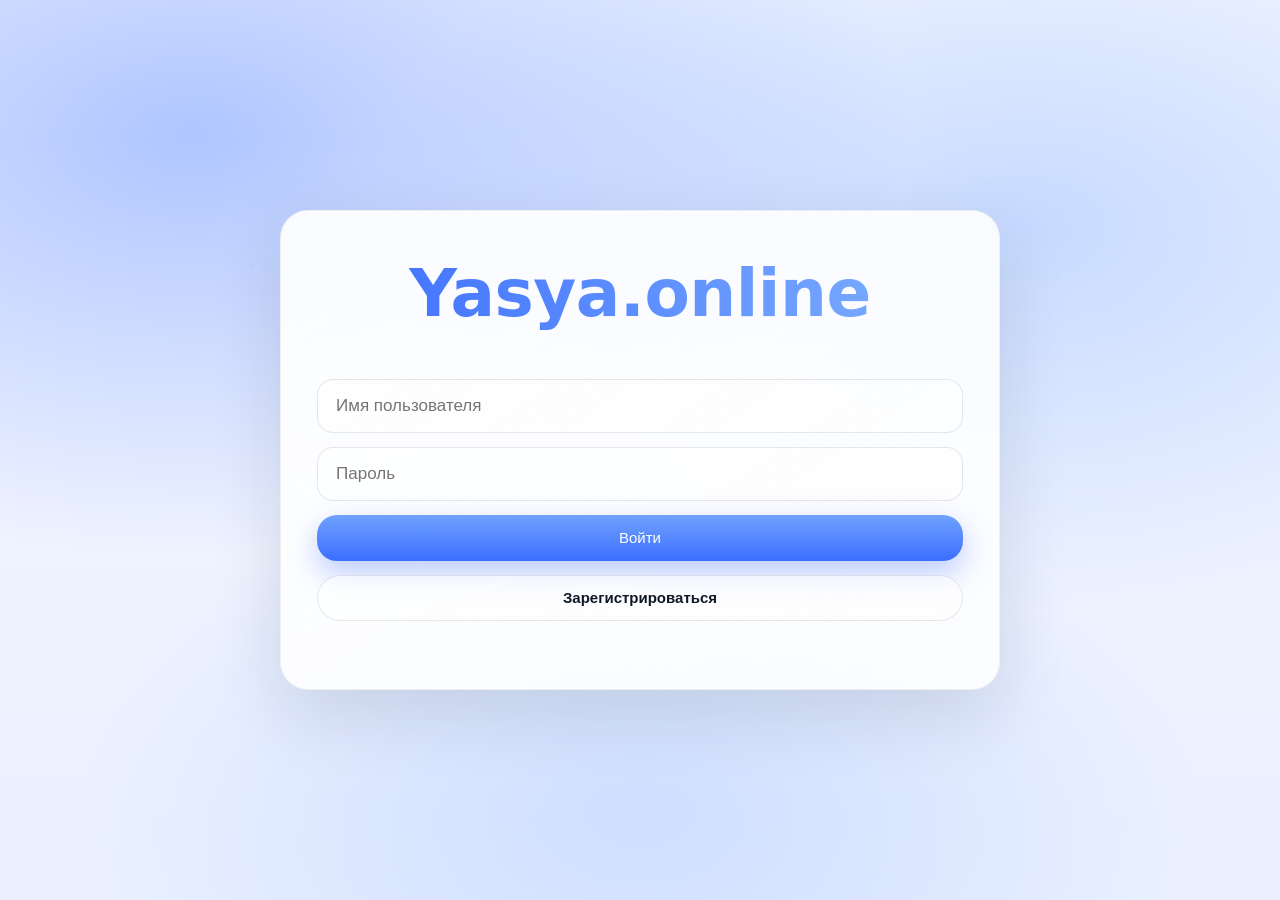
==== commit b8c988cf: "Update index.html" ====
--- a/index.html
+++ b/index.html
@@ -82,14 +82,67 @@
     button:hover { transform: translateY(-1px); box-shadow: 0 8px 18px rgba(15, 23, 42, 0.12); }
     button:active { transform: translateY(0); }
     button:disabled { opacity: 0.6; cursor: not-allowed; }
-    #btnLogin, #send {
+    .btn-primary,
+    .btn-primary-glass,
+    #btnLogin,
+    #send {
+      display:inline-flex;
+      align-items:center;
+      justify-content:center;
+      gap:6px;
+      padding:8px 16px;
+      border-radius:20px;
+      font-weight:500;
+      border:none;
+      cursor:pointer;
+      background: linear-gradient(135deg, #4f8cff, #2f5bff);
+      color:white;
+      box-shadow: 0 4px 18px rgba(79,140,255,0.35);
+      transition: all 0.2s ease;
+    }
+    .btn-primary:hover,
+    .btn-primary-glass:hover,
+    #btnLogin:hover,
+    #send:hover {
+      transform: translateY(-1px);
+      box-shadow: 0 6px 22px rgba(79,140,255,0.45);
+    }
+    .btn-danger,
+    .btn-danger-glass,
+    button.btn-primary.btn-danger {
+      display:inline-flex;
+      align-items:center;
+      justify-content:center;
+      gap:6px;
+      padding:8px 16px;
+      border-radius:20px;
+      font-weight:500;
+      border:none;
+      cursor:pointer;
+      background: linear-gradient(135deg, #ff5a6b, #ff2f5b);
+      color:white;
+      box-shadow: 0 4px 18px rgba(255,90,107,0.35);
+      transition: all 0.2s ease;
+    }
+    .btn-danger:hover,
+    .btn-danger-glass:hover,
+    button.btn-primary.btn-danger:hover {
+      transform: translateY(-1px);
+      box-shadow: 0 6px 22px rgba(255,90,107,0.45);
+    }
+
+    .btn-primary,
+    #btnLogin,
+    #send {
       background: linear-gradient(180deg, #6fa2ff, #3c6dff);
       color:#fff;
       border:0;
       box-shadow: 0 12px 30px rgba(60,110,255,.35);
       transition: all .2s ease;
     }
-    #btnLogin:hover, #send:hover {
+    .btn-primary:hover,
+    #btnLogin:hover,
+    #send:hover {
       transform: translateY(-2px);
       box-shadow: 0 18px 40px rgba(60,110,255,.45);
     }
@@ -132,6 +185,61 @@
       -webkit-backdrop-filter: blur(12px);
     }
     .btnMini { height:40px; padding:0 12px; border-radius:999px; font-size:13px; }
+    .groupAddBtn {
+      display: inline-flex;
+      align-items: center;
+      justify-content: center;
+      gap: 6px;
+      line-height: 1;
+      padding: 0 14px;
+      font-size: 13px;
+    }
+    .groupAddBtn .icon,
+    .groupAddBtn .label {
+      font-size: 13px;
+      line-height: 1;
+    }
+    .groupLeaveBtn {
+      height: 34px;
+      padding: 0 10px;
+      border-radius: 999px;
+      font-size: 12px;
+      font-weight: 600;
+      border: 1px solid color-mix(in srgb, var(--border) 80%, #fff 20%);
+      background: color-mix(in srgb, var(--card2) 86%, transparent);
+      backdrop-filter: blur(10px);
+      -webkit-backdrop-filter: blur(10px);
+      display: none;
+      align-items: center;
+      gap: 4px;
+      box-shadow: none;
+    }
+    .groupLeaveBtn:hover {
+      background: color-mix(in srgb, var(--card2) 70%, rgba(47,107,255,.2));
+      border-color: color-mix(in srgb, var(--accent) 45%, var(--border));
+      transform: translateY(-1px);
+      box-shadow: 0 8px 18px rgba(15, 23, 42, 0.12);
+    }
+    .groupMembersBtn {
+      height: 34px;
+      padding: 0 12px;
+      border-radius: 999px;
+      font-size: 12px;
+      font-weight: 600;
+      border: 1px solid color-mix(in srgb, var(--border) 80%, #fff 20%);
+      background: color-mix(in srgb, var(--card2) 86%, transparent);
+      backdrop-filter: blur(10px);
+      -webkit-backdrop-filter: blur(10px);
+      display: none;
+      align-items: center;
+      box-shadow: none;
+    }
+    .groupMembersBtn:hover {
+      background: color-mix(in srgb, var(--card2) 70%, rgba(47,107,255,.2));
+      border-color: color-mix(in srgb, var(--accent) 45%, var(--border));
+      transform: translateY(-1px);
+      box-shadow: 0 8px 18px rgba(15, 23, 42, 0.12);
+    }
     .layout { flex:1; display:grid; grid-template-columns: 320px 1fr; gap: 18px; min-height: 0; height: 100%; align-items:stretch; }
     .sidebar { display:flex; flex-direction:column; min-height:0; height:100%; box-sizing:border-box; overflow:hidden; overflow-x:hidden; }
     .addUserRow {
@@ -269,12 +377,94 @@
     .chatTop { padding: 22px 28px; display:flex; justify-content:space-between; align-items:center; border-bottom:1px solid var(--border); }
     .chatTitle { font-weight:700; }
     .messages { flex:1; padding:20px 28px; overflow:auto; display:flex; flex-direction:column; gap:10px; min-height:0; align-items:flex-start; }
-    .msg { display:inline-block; padding:13px 16px; border-radius:var(--radius-md); max-width:70%; width:fit-content; word-break: break-word; border:1px solid var(--border); background:rgba(255,255,255,.45); }
+    .msg { position:relative; display:inline-block; padding:13px 16px; border-radius:var(--radius-md); max-width:70%; width:fit-content; word-break: break-word; border:1px solid var(--border); background:rgba(255,255,255,.45); }
     .msg.me { align-self:flex-end; margin-left:0; background:rgba(47,107,255,.12); border-color:rgba(47,107,255,.25); }
     .meta { font-size:12px; color:var(--muted); display:flex; gap:6px; align-items:center; flex-wrap:wrap; }
     .text { font-size:14px; line-height:1.35; white-space:pre-wrap; }
     .composer { display:flex; gap:10px; padding:20px 28px; align-items:center; border-top:1px solid var(--border); }
     .composer input { flex:1; height:48px; box-shadow: 0 8px 22px rgba(15, 23, 42, 0.08); }
+    .hidden { display: none !important; }
+    .pendingAtt {
+      display: flex;
+      gap: 8px;
+      padding: 8px 10px;
+      margin: 8px 28px 0;
+      flex-wrap: wrap;
+      border-radius: 14px;
+      background: color-mix(in srgb, var(--card2) 82%, rgba(47,107,255,.12));
+      border: 1px solid color-mix(in srgb, var(--accent) 24%, var(--border));
+      backdrop-filter: blur(10px);
+      -webkit-backdrop-filter: blur(10px);
+    }
+    .pendingAttItem {
+      width: 56px;
+      height: 56px;
+      border-radius: 12px;
+      overflow: hidden;
+      position: relative;
+      background: color-mix(in srgb, var(--card2) 88%, rgba(255,255,255,.12));
+      border: 1px solid color-mix(in srgb, var(--accent) 22%, var(--border));
+      display: flex;
+      align-items: center;
+      justify-content: center;
+      font-size: 11px;
+      color: var(--text);
+      transition: border-color .2s ease, box-shadow .2s ease, transform .2s ease;
+    }
+    .pendingAttItem:hover {
+      transform: translateY(-1px);
+      border-color: color-mix(in srgb, var(--accent) 45%, var(--border));
+      box-shadow: 0 8px 18px rgba(15, 23, 42, 0.16);
+    }
+    .pendingAttItem img {
+      object-fit: cover;
+      width: 100%;
+      height: 100%;
+      display: block;
+    }
+    .pendingAttMeta {
+      display: flex;
+      flex-direction: column;
+      align-items: center;
+      justify-content: center;
+      gap: 2px;
+      line-height: 1.1;
+      text-align: center;
+      padding: 4px;
+    }
+    .pendingAttIcon { font-size: 16px; }
+    .pendingAttExt {
+      max-width: 48px;
+      overflow: hidden;
+      text-overflow: ellipsis;
+      white-space: nowrap;
+      font-size: 10px;
+      color: var(--muted);
+    }
+    .pendingAttDelete {
+      position: absolute;
+      top: 4px;
+      right: 4px;
+      width: 20px;
+      height: 20px;
+      border-radius: 50%;
+      border: 0;
+      background: rgba(15, 23, 42, .62);
+      color: white;
+      cursor: pointer;
+      display: inline-flex;
+      align-items: center;
+      justify-content: center;
+      padding: 0;
+      font-size: 13px;
+      line-height: 1;
+      z-index: 1;
+    }
+    .pendingAttDelete:hover {
+      background: rgba(15, 23, 42, .82);
+      transform: none;
+      box-shadow: none;
+    }
     .attachBtn {
       width: 38px;
       min-width: 38px;
@@ -304,8 +494,262 @@
       background: color-mix(in srgb, var(--card2) 70%, rgba(47,107,255,.28));
     }
     .attachBtn:disabled { opacity: .58; box-shadow: none; transform: none; }
+    .recordBtn {
+      gap: 4px;
+      width: auto;
+      min-width: 38px;
+      padding: 0 10px;
+      font-size: 13px;
+    }
+    .recordBtnDot {
+      width: 8px;
+      height: 8px;
+      border-radius: 50%;
+      background: #ff4a57;
+      box-shadow: 0 0 0 0 rgba(255, 74, 87, .45);
+      display: none;
+    }
+    .recordBtn.is-recording .recordBtnDot {
+      display: inline-block;
+      animation: recordPulse 1.2s infinite;
+    }
+    .recordBtnTimer {
+      display: none;
+      min-width: 38px;
+      font-variant-numeric: tabular-nums;
+    }
+    .recordBtn.is-recording .recordBtnTimer { display: inline-block; }
+    @keyframes recordPulse {
+      0% { box-shadow: 0 0 0 0 rgba(255, 74, 87, .45); }
+      70% { box-shadow: 0 0 0 7px rgba(255, 74, 87, 0); }
+      100% { box-shadow: 0 0 0 0 rgba(255, 74, 87, 0); }
+    }
     .attachHintInline { min-height: 16px; max-width: 42%; white-space: nowrap; overflow: hidden; text-overflow: ellipsis; }
     .attachList { margin-top:6px; }
+    .attGrid {
+      display:grid;
+      grid-template-columns:repeat(2,1fr);
+      gap:6px;
+      margin-top:6px;
+    }
+    .imageTile {
+      position:relative;
+      border-radius:12px;
+      overflow:hidden;
+      cursor:pointer;
+      aspect-ratio:1/1;
+      background:rgba(255,255,255,0.05);
+      border:1px solid color-mix(in srgb, var(--accent) 28%, var(--border));
+      padding:0;
+      min-height:0;
+      display:block;
+    }
+    .attThumb {
+      width:100%;
+      height:100%;
+      object-fit:cover;
+      display:block;
+      transition:transform 0.2s ease;
+    }
+    .imageTile:hover .attThumb {
+      transform:scale(1.05);
+    }
+    .attSkeleton {
+      position:absolute;
+      inset:0;
+      background: linear-gradient(90deg, rgba(255,255,255,.08), rgba(255,255,255,.18), rgba(255,255,255,.08));
+      background-size: 200% 100%;
+      animation: attSkeletonPulse 1.2s ease-in-out infinite;
+    }
+    @keyframes attSkeletonPulse {
+      0% { background-position: 0% 50%; }
+      100% { background-position: 200% 50%; }
+    }
+    .attTile {
+      border-radius:12px;
+      padding:10px;
+      border:1px solid color-mix(in srgb, var(--accent) 28%, var(--border));
+      background: color-mix(in srgb, var(--card2) 78%, rgba(47,107,255,.16));
+      cursor:pointer;
+      user-select:none;
+      display:flex;
+      align-items:center;
+      gap:6px;
+      font-size:12px;
+      min-height: 40px;
+      transition: transform .16s ease, box-shadow .16s ease, border-color .16s ease, background-color .16s ease;
+    }
+    .attTile:hover {
+      transform: translateY(-1px);
+      border-color: color-mix(in srgb, var(--accent) 52%, var(--border));
+      background: color-mix(in srgb, var(--card2) 62%, rgba(47,107,255,.3));
+      box-shadow: 0 8px 18px rgba(47,107,255,.18);
+    }
+    .attPills {
+      display:flex;
+      gap:6px;
+      flex-wrap:wrap;
+      margin-top:6px;
+      max-width: 260px;
+    }
+    .attPill {
+      border-radius:999px;
+      padding:6px 10px;
+      border:1px solid color-mix(in srgb, var(--accent) 28%, var(--border));
+      background: color-mix(in srgb, var(--card2) 78%, rgba(47,107,255,.12));
+      cursor:pointer;
+      display:inline-flex;
+      align-items:center;
+      gap:6px;
+      font-size:12px;
+      line-height:1;
+      transition: transform .16s ease, box-shadow .16s ease, border-color .16s ease, background-color .16s ease;
+    }
+    .attPill:hover {
+      transform: translateY(-1px);
+      border-color: color-mix(in srgb, var(--accent) 52%, var(--border));
+      background: color-mix(in srgb, var(--card2) 62%, rgba(47,107,255,.24));
+      box-shadow: 0 8px 18px rgba(47,107,255,.16);
+    }
+    .audioPlayer {
+      min-width:220px;
+      max-width:260px;
+      display:flex;
+      align-items:center;
+      gap:10px;
+      margin-top:6px;
+      padding:10px 14px;
+      border-radius:14px;
+      border:1px solid rgba(255,255,255,0.12);
+      background: rgba(255,255,255,0.06);
+    }
+    .audioBtn {
+      width:36px;
+      height:36px;
+      border-radius:50%;
+      display:flex;
+      align-items:center;
+      justify-content:center;
+      cursor:pointer;
+      border:1px solid rgba(255,255,255,0.16);
+      background: rgba(255,255,255,0.08);
+      font-size:14px;
+      line-height:1;
+      padding:0;
+    }
+    .audioBar {
+      flex:1;
+      height:4px;
+      border-radius:4px;
+      background: rgba(255,255,255,0.14);
+      position:relative;
+      overflow:hidden;
+      cursor:pointer;
+    }
+    .audioBarFill {
+      height:100%;
+      width:0%;
+      background: rgba(79,140,255,0.9);
+    }
+    .audioTime {
+      font-size:12px;
+      opacity:0.8;
+      min-width:60px;
+      text-align:right;
+      font-variant-numeric: tabular-nums;
+    }
+    .reactionsRow {
+      margin-top: 7px;
+      display: inline-flex;
+      align-items: center;
+      gap: 6px;
+      flex-wrap: wrap;
+    }
+    .reactionsList {
+      display: inline-flex;
+      align-items: center;
+      gap: 6px;
+      flex-wrap: wrap;
+    }
+    .reactPill {
+      display: inline-flex;
+      align-items: center;
+      gap: 4px;
+      min-height: 24px;
+      padding: 2px 9px;
+      border-radius: 999px;
+      border: 1px solid color-mix(in srgb, var(--border) 86%, #fff 14%);
+      background: color-mix(in srgb, var(--card2) 86%, transparent);
+      color: var(--text);
+      font-size: 12px;
+      line-height: 1;
+      cursor: pointer;
+      transition: background-color .18s ease, border-color .18s ease, box-shadow .18s ease;
+    }
+    .reactPill:hover {
+      border-color: color-mix(in srgb, var(--accent) 45%, var(--border));
+      background: color-mix(in srgb, var(--card2) 72%, rgba(47,107,255,.2));
+    }
+    .reactPill.mine {
+      border-color: color-mix(in srgb, var(--accent) 56%, var(--border));
+      background: color-mix(in srgb, var(--card2) 58%, rgba(47,107,255,.24));
+      box-shadow: inset 0 0 0 1px color-mix(in srgb, var(--accent) 24%, transparent);
+    }
+    .reactAddBtn {
+      height: 24px;
+      min-width: 24px;
+      padding: 0 8px;
+      border-radius: 999px;
+      font-size: 14px;
+      border: 1px solid color-mix(in srgb, var(--border) 82%, #fff 18%);
+      background: color-mix(in srgb, var(--card2) 86%, transparent);
+      line-height: 1;
+      font-weight: 600;
+      display: inline-flex;
+      align-items: center;
+      justify-content: center;
+      cursor: pointer;
+      flex-shrink: 0;
+      overflow: visible;
+    }
+    .reactAddBtn:hover {
+      border-color: color-mix(in srgb, var(--accent) 52%, var(--border));
+      background: color-mix(in srgb, var(--card2) 67%, rgba(47,107,255,.2));
+      box-shadow: 0 6px 14px rgba(47,107,255,.2);
+      transform: translateY(0);
+    }
+    .reactionPopover {
+      position: fixed;
+      z-index: 70;
+      display: none;
+      gap: 6px;
+      padding: 8px;
+      border-radius: 14px;
+      border: 1px solid color-mix(in srgb, var(--border) 78%, #fff 22%);
+      background: color-mix(in srgb, var(--card) 94%, transparent);
+      box-shadow: var(--shadow2);
+      backdrop-filter: blur(14px);
+      -webkit-backdrop-filter: blur(14px);
+    }
+    .reactionPopover button {
+      width: 30px;
+      min-width: 30px;
+      height: 30px;
+      padding: 0;
+      border-radius: 999px;
+      font-size: 17px;
+      border: 1px solid transparent;
+      background: transparent;
+      display: inline-flex;
+      align-items: center;
+      justify-content: center;
+    }
+    .reactionPopover button:hover {
+      background: color-mix(in srgb, var(--card2) 80%, rgba(47,107,255,.2));
+      border-color: color-mix(in srgb, var(--accent) 46%, var(--border));
+      box-shadow: none;
+      transform: none;
+    }
     .attBadge {
       display: inline-flex;
       align-items: center;
@@ -525,7 +969,70 @@
     .contactName { font-size: 14px; }
     .contactAddBtn { width: 32px; min-width: 32px; height: 32px; font-size: 18px; box-shadow: none; }
     .contactAddBtn:disabled { opacity: .55; }
+    .modalContactRow.isSelected {
+      background: color-mix(in srgb, var(--accent) 20%, var(--card2));
+      border: 1px solid color-mix(in srgb, var(--accent) 42%, var(--border));
+    }
+    .modalContactRow.isDisabled {
+      opacity: .55;
+      cursor: not-allowed;
+    }
+    .modalContactToggle {
+      width: 20px;
+      height: 20px;
+      accent-color: var(--accent);
+      pointer-events: none;
+    }
     .modalActions { display: flex; justify-content: flex-end; gap: 10px; margin-top: 4px; }
+    .groupMembersList {
+      border: 1px solid var(--border);
+      border-radius: 16px;
+      background: var(--card2);
+      padding: 8px;
+      overflow-y: auto;
+      min-height: 120px;
+      max-height: 300px;
+    }
+    .groupMemberRow {
+      display: flex;
+      align-items: center;
+      justify-content: space-between;
+      gap: 12px;
+      border-radius: 12px;
+      padding: 10px;
+    }
+    .groupMemberRow + .groupMemberRow { margin-top: 2px; }
+    .groupMemberRow:hover { background: rgba(47,107,255,.08); }
+    .groupMemberMeta { display: inline-flex; align-items: center; gap: 8px; min-width: 0; }
+    .ownerBadge {
+      display: inline-flex;
+      align-items: center;
+      height: 20px;
+      padding: 0 8px;
+      border-radius: 999px;
+      font-size: 11px;
+      font-weight: 600;
+      color: var(--accent);
+      border: 1px solid color-mix(in srgb, var(--accent) 42%, var(--border));
+      background: color-mix(in srgb, var(--accent) 14%, var(--card2));
+    }
+    .memberRemoveBtn {
+      width: 28px;
+      min-width: 28px;
+      height: 28px;
+      border-radius: 999px;
+      padding: 0;
+      border: 1px solid color-mix(in srgb, #ff2f5b 30%, var(--border));
+      color: #ff2f5b;
+      background: color-mix(in srgb, #ff2f5b 8%, var(--card2));
+      box-shadow: none;
+      font-size: 16px;
+      line-height: 1;
+    }
+    .memberRemoveBtn:hover {
+      background: color-mix(in srgb, #ff2f5b 16%, var(--card2));
+      box-shadow: none;
+    }
     .sidebar-logout-btn{
       color: inherit !important;     /* важно: перебить button { color:#fff } */
     }
@@ -581,8 +1088,21 @@
       background: rgba(0,0,0,0.10);
     }
     .meta .editedTag { font-size:12px; color:#5b6278; }
-    .msg .moreBtn{ display:none; border:none; background:transparent; cursor:pointer; padding:2px 6px; border-radius:8px; opacity:.85; }
-    .msg:hover .moreBtn{ display:inline-flex; align-items:center; justify-content:center; }
+    .msgActions {
+      position: absolute;
+      top: 8px;
+      right: 8px;
+      width: 32px;
+      height: 32px;
+      display: flex;
+      align-items: center;
+      justify-content: center;
+      opacity: 0;
+      pointer-events: none;
+      transition: opacity .15s ease;
+    }
+    .msg:hover .msgActions { opacity: 1; pointer-events: auto; }
+    .msg .moreBtn{ display:inline-flex; align-items:center; justify-content:center; width:32px; height:32px; border:none; background:transparent; cursor:pointer; padding:0; border-radius:8px; opacity:.85; }
     .msg .moreBtn:hover{ opacity:1; background: rgba(255,255,255,0.08); }
     body.light .msg .moreBtn:hover{ background: rgba(0,0,0,0.06); }
 
@@ -643,6 +1163,26 @@
       font-size: 12px;
       font-weight: 600;
     }
+    .appToast {
+      position: fixed;
+      left: 50%;
+      bottom: 24px;
+      transform: translateX(-50%);
+      z-index: 120;
+      max-width: min(560px, calc(100vw - 24px));
+      padding: 10px 14px;
+      border-radius: 12px;
+      border: 1px solid color-mix(in srgb, var(--border) 80%, #fff 20%);
+      background: color-mix(in srgb, var(--card) 92%, transparent);
+      color: var(--text);
+      box-shadow: var(--shadow2);
+      backdrop-filter: blur(12px);
+      -webkit-backdrop-filter: blur(12px);
+      opacity: 0;
+      pointer-events: none;
+      transition: opacity .2s ease;
+    }
+    .appToast.show { opacity: 1; }
   </style>
 </head>
 
@@ -707,7 +1247,10 @@
             </div>
             <div style="display:flex; align-items:center; gap:8px;">
               <button id="themeToggle" class="iconBtn" type="button" aria-label="Сменить тему">☾</button>
-              <button id="btnDeleteGroup" class="btnMini btnGhost" style="display:none;">Удалить группу</button>
+              <button id="btnAddGroupMember" class="groupAddBtn btn-primary" type="button" style="display:none;"><span class="icon" aria-hidden="true">➕</span><span class="label">Добавить</span></button>
+              <button id="btnGroupMembers" class="groupMembersBtn" type="button" style="display:none;">Участники: …</button>
+              <button id="btnLeaveGroup" class="groupLeaveBtn" type="button" title="Выйти из группы" aria-label="Выйти из группы">🚪 Выйти</button>
+              <button id="btnDeleteGroup" class="btn-primary btn-danger" style="display:none;">Удалить группу</button>
             </div>
           </div>
 
@@ -718,12 +1261,19 @@
             <button id="replyCancel" class="replyBarCancel" type="button" aria-label="Отменить ответ">×</button>
           </div>
 
+          <div id="pendingAttachments" class="pendingAtt hidden"></div>
+
           <div class="composer">
             <input id="message" placeholder="Сообщение…" disabled />
             <div id="attachHint" class="hint attachHintInline"></div>
-            <input id="attachment" type="file" accept="image/*" multiple disabled style="display:none" />
+            <input id="attachment" type="file" accept="image/*,audio/*,*/*" multiple disabled style="display:none" />
             <button type="button" id="attachBtn" class="attachBtn" title="Прикрепить" aria-label="Прикрепить" disabled>📎</button>
-            <button id="send" disabled>Отправить</button>
+            <button type="button" id="recordBtn" class="attachBtn recordBtn" title="Записать аудио" aria-label="Записать аудио" disabled>
+              <span aria-hidden="true">🎤</span>
+              <span class="recordBtnDot" id="recordDot"></span>
+              <span class="recordBtnTimer" id="recordTimer">00:00</span>
+            </button>
+            <button id="send" class="btn-primary" disabled>Отправить</button>
           </div>
           <div id="sendStatus" class="hint composerStatus" aria-live="polite"></div>
         </div>
@@ -732,6 +1282,29 @@
   </div>
 
 
+
+
+  <div id="addGroupMembersModal" class="modalOverlay" aria-hidden="true">
+    <div class="card groupModal" role="dialog" aria-modal="true" aria-labelledby="addGroupMembersModalTitle">
+      <h2 id="addGroupMembersModalTitle" class="modalTitle">Добавить участников</h2>
+
+      <div>
+        <label for="addGroupMembersSearch" class="modalLabel">Поиск по username</label>
+        <input id="addGroupMembersSearch" type="text" placeholder="Введите username" />
+      </div>
+
+      <div>
+        <span class="modalLabel">Список контактов</span>
+        <div id="addGroupMembersList" class="modalContactsList"></div>
+      </div>
+
+      <div class="modalActions">
+        <button id="btnCancelAddGroupMembers" class="btnGhost" type="button">Отмена</button>
+        <button id="btnConfirmAddGroupMembers" type="button" disabled>Добавить в группу</button>
+      </div>
+    </div>
+  </div>
+
   <div id="createGroupModal" class="modalOverlay" aria-hidden="true">
     <div class="card groupModal" role="dialog" aria-modal="true" aria-labelledby="createGroupModalTitle">
       <h2 id="createGroupModalTitle" class="modalTitle">Создать группу</h2>
@@ -755,6 +1328,16 @@
       <div class="modalActions">
         <button id="btnCancelCreateGroup" class="btnGhost" type="button">Отмена</button>
         <button id="btnConfirmCreateGroup" type="button">Создать</button>
+      </div>
+    </div>
+  </div>
+
+  <div id="groupMembersModal" class="modalOverlay" aria-hidden="true">
+    <div class="card groupModal" role="dialog" aria-modal="true" aria-labelledby="groupMembersModalTitle">
+      <h2 id="groupMembersModalTitle" class="modalTitle">Участники</h2>
+      <div id="groupMembersList" class="groupMembersList"></div>
+      <div class="modalActions">
+        <button id="btnCloseGroupMembers" class="btnGhost" type="button">Закрыть</button>
       </div>
     </div>
   </div>
@@ -776,6 +1359,14 @@
 
     const elApp = document.getElementById("app");
     const elMessages = document.getElementById("messages");
+    function isNearBottom(el, thresholdPx = 80) {
+      return el.scrollHeight - el.scrollTop - el.clientHeight < thresholdPx;
+    }
+
+    function scrollToBottom() {
+      elMessages.scrollTop = elMessages.scrollHeight;
+    }
+
     const elGroupsList = document.getElementById("groupsList");
     const elContactsList = document.getElementById("contactsList");
     const elIncomingRequestsList = document.getElementById("incomingRequestsList");
@@ -783,7 +1374,10 @@
     const elMessage = document.getElementById("message");
     const elAttachment = document.getElementById("attachment");
     const elAttachBtn = document.getElementById("attachBtn");
+    const elRecordBtn = document.getElementById("recordBtn");
+    const elRecordTimer = document.getElementById("recordTimer");
     const elAttachHint = document.getElementById("attachHint");
+    const elPendingAttachments = document.getElementById("pendingAttachments");
     const elSendStatus = document.getElementById("sendStatus");
     const elSend = document.getElementById("send");
     const elChatTitle = document.getElementById("chatTitle");
@@ -802,7 +1396,10 @@
     const elAuthScreen = document.getElementById("authScreen");
     const elAuthPanel = document.getElementById("authPanel");
     const elBtnCreateGroup = document.getElementById("btnCreateGroup");
+    const elBtnAddGroupMember = document.getElementById("btnAddGroupMember");
     const elBtnDeleteGroup = document.getElementById("btnDeleteGroup");
+    const elBtnLeaveGroup = document.getElementById("btnLeaveGroup");
+    const elBtnGroupMembers = document.getElementById("btnGroupMembers");
     const elContactUsername = document.getElementById("contactUsername");
     const elBtnAddContact = document.getElementById("btnAddContact");
     const elThemeToggle = document.getElementById("themeToggle");
@@ -813,6 +1410,14 @@
     const elGroupContactsList = document.getElementById("groupContactsList");
     const elBtnCancelCreateGroup = document.getElementById("btnCancelCreateGroup");
     const elBtnConfirmCreateGroup = document.getElementById("btnConfirmCreateGroup");
+    const elAddGroupMembersModal = document.getElementById("addGroupMembersModal");
+    const elAddGroupMembersSearch = document.getElementById("addGroupMembersSearch");
+    const elAddGroupMembersList = document.getElementById("addGroupMembersList");
+    const elBtnCancelAddGroupMembers = document.getElementById("btnCancelAddGroupMembers");
+    const elBtnConfirmAddGroupMembers = document.getElementById("btnConfirmAddGroupMembers");
+    const elGroupMembersModal = document.getElementById("groupMembersModal");
+    const elGroupMembersList = document.getElementById("groupMembersList");
+    const elBtnCloseGroupMembers = document.getElementById("btnCloseGroupMembers");
 
     setTheme(initialTheme);
     if (elThemeToggle) {
@@ -842,6 +1447,14 @@
       if (activeChat.type === "dm") return keyForPeer(activeChat.userId);
       if (activeChat.type === "group") return keyForGroup(activeChat.groupId);
       return null;
+    }
+
+    function syncActiveChatHighlight() {
+      const key = getActiveKey();
+      document.querySelectorAll(".user[data-chat-key]").forEach((el) => {
+        const isActive = !!key && el.dataset.chatKey === key;
+        el.classList.toggle("active", isActive);
+      });
     }
 
     function sumUnread() {
@@ -918,6 +1531,8 @@
     let groupsCache = [];
     let jumpHighlightTimer = null;
     const selectedParticipants = new Set();
+    const selectedGroupMembersToAdd = new Set();
+    let addGroupMembersSearchTerm = "";
     let activeMsgMenu = null;
     let pendingReply = null; // { id, fromUsername, text }
     let typingPeers = new Map(); // fromUserId -> timeoutId
@@ -928,6 +1543,19 @@
     let groupTypingActiveUserId = null;
     let groupTypingStopTimer = null;
     let isGroupTyping = false;
+    const REACTION_EMOJIS = ["👍", "❤️", "😂", "😮", "😢", "👎"];
+    let reactionPopoverEl = null;
+    let activeReactionPopover = null;
+    let toastTimer = null;
+    const audioPlayer = new Audio();
+    const audioUrlCache = new Map();
+    let playingAudioKey = null;
+    let playingAudioMsgId = null;
+    let audioPlayToken = 0;
+    let audioIsStarting = false;
+    let currentAudioKey = null;
+    const groupMembersCache = {};
+    const groupMembersLoading = new Set();
 
     let galleryOverlay = null;
     let galleryImage = null;
@@ -1119,17 +1747,19 @@
       if (galleryOverlay) return;
       galleryOverlay = document.createElement("div");
       galleryOverlay.id = "galleryOverlay";
-      galleryOverlay.style.cssText = "position:fixed;inset:0;display:none;align-items:center;justify-content:center;background:rgba(8,12,24,.56);backdrop-filter:blur(4px);-webkit-backdrop-filter:blur(4px);z-index:9999;padding:16px;";
+      galleryOverlay.style.cssText = "position:fixed;inset:0;display:none;align-items:center;justify-content:center;background:rgba(0,0,0,.55);backdrop-filter:blur(10px);-webkit-backdrop-filter:blur(10px);z-index:99999;padding:16px;";
       galleryOverlay.innerHTML = `
-        <div style="width:min(94vw,980px);max-height:92vh;background:rgba(255,255,255,.08);border:1px solid rgba(255,255,255,.2);border-radius:16px;padding:12px;display:flex;flex-direction:column;gap:10px;" data-gallery-content>
-          <div style="display:flex;align-items:center;justify-content:space-between;gap:8px;">
-            <button type="button" data-gallery-prev style="min-width:44px;">←</button>
-            <div data-gallery-counter style="font-size:13px;color:#fff;opacity:.9;">0 / 0</div>
-            <button type="button" data-gallery-next style="min-width:44px;">→</button>
-            <button type="button" data-gallery-close>Закрыть</button>
+        <div class="viewerModal" style="width:92vw;height:86vh;max-width:min(1100px,92vw);max-height:min(720px,86vh);border-radius:18px;border:1px solid rgba(255,255,255,.12);background:rgba(20,24,35,.55);box-shadow:0 20px 80px rgba(0,0,0,.45);overflow:hidden;display:flex;flex-direction:column;" data-gallery-content>
+          <div class="viewerToolbar" style="height:52px;padding:10px 14px;display:flex;align-items:center;justify-content:space-between;gap:10px;border-bottom:1px solid rgba(255,255,255,.08);">
+            <div style="display:flex;align-items:center;gap:8px;">
+              <button type="button" aria-label="Предыдущее изображение" data-gallery-prev style="width:40px;min-width:40px;height:40px;border-radius:999px;padding:0;display:inline-flex;align-items:center;justify-content:center;background:rgba(255,255,255,.12);color:#fff;border:1px solid rgba(255,255,255,.16);font-size:20px;">←</button>
+              <button type="button" aria-label="Следующее изображение" data-gallery-next style="width:40px;min-width:40px;height:40px;border-radius:999px;padding:0;display:inline-flex;align-items:center;justify-content:center;background:rgba(255,255,255,.12);color:#fff;border:1px solid rgba(255,255,255,.16);font-size:20px;">→</button>
+            </div>
+            <div data-gallery-counter style="font-size:14px;color:#fff;opacity:.92;font-weight:600;letter-spacing:.02em;">0 / 0</div>
+            <button type="button" aria-label="Закрыть" data-gallery-close style="width:40px;min-width:40px;height:40px;border-radius:999px;padding:0;display:inline-flex;align-items:center;justify-content:center;background:rgba(255,255,255,.12);color:#fff;border:1px solid rgba(255,255,255,.16);font-size:22px;line-height:1;">✕</button>
           </div>
-          <div style="position:relative;display:flex;align-items:center;justify-content:center;min-height:240px;max-height:78vh;background:rgba(0,0,0,.22);border-radius:12px;overflow:hidden;">
-            <img data-gallery-img alt="Вложение" style="max-width:100%;max-height:78vh;display:none;object-fit:contain;" />
+          <div class="viewerBody" style="flex:1;position:relative;display:flex;align-items:center;justify-content:center;padding:14px;overflow:hidden;">
+            <img data-gallery-img alt="Вложение" style="max-width:100%;max-height:100%;display:none;object-fit:contain;border-radius:12px;background:rgba(0,0,0,.25);" />
             <div data-gallery-status style="color:#fff;opacity:.92;padding:12px;text-align:center;">Загрузка…</div>
           </div>
         </div>`;
@@ -1146,6 +1776,16 @@
       });
       galleryOverlay.querySelector("[data-gallery-content]").addEventListener("click", (e) => e.stopPropagation());
       galleryOverlay.querySelector("[data-gallery-close]").addEventListener("click", closeGallery);
+      [galleryPrev, galleryNext, galleryOverlay.querySelector("[data-gallery-close]")].forEach((btn) => {
+        btn.addEventListener("mouseenter", () => {
+          btn.style.background = "rgba(255,255,255,.22)";
+          btn.style.borderColor = "rgba(255,255,255,.28)";
+        });
+        btn.addEventListener("mouseleave", () => {
+          btn.style.background = "rgba(255,255,255,.12)";
+          btn.style.borderColor = "rgba(255,255,255,.16)";
+        });
+      });
       galleryPrev.addEventListener("click", () => {
         if (gallery.index > 0) {
           gallery.index -= 1;
@@ -1183,6 +1823,7 @@
       gallery.index = Math.max(0, Math.min(Number(startIndex) || 0, keys.length - 1));
       gallery.isOpen = true;
       galleryOverlay.style.display = "flex";
+      document.body.style.overflow = "hidden";
       document.addEventListener("keydown", onGalleryKeyDown);
       renderGallery();
     }
@@ -1191,6 +1832,7 @@
       if (!galleryOverlay) return;
       gallery.isOpen = false;
       galleryOverlay.style.display = "none";
+      document.body.style.overflow = "";
       document.removeEventListener("keydown", onGalleryKeyDown);
     }
 
@@ -1247,6 +1889,484 @@
         .sort((a, b) => a.order - b.order);
     }
 
+    function resolveRenderAttachments(message) {
+      const hasArrayAttachments = Array.isArray(message?.attachments) && message.attachments.length > 0;
+      if (hasArrayAttachments) return collectAttachmentItems(message.attachments);
+      if (message?.attachment_key) {
+        return collectAttachmentItems([{
+          key: message.attachment_key,
+          type: message.attachment_type || "file",
+          order: 0,
+        }]);
+      }
+      return [];
+    }
+
+    function isAudioAttachmentType(type) {
+      const normalized = String(type || "").toLowerCase();
+      return normalized === "audio" || normalized.startsWith("audio");
+    }
+
+    function formatAudioTime(seconds) {
+      const safe = Number.isFinite(seconds) && seconds >= 0 ? Math.floor(seconds) : 0;
+      const mins = Math.floor(safe / 60);
+      const secs = safe % 60;
+      return `${String(mins).padStart(2, "0")}:${String(secs).padStart(2, "0")}`;
+    }
+
+    function getAudioPlayerEl(key, messageId) {
+      if (!key || !messageId) return null;
+      return document.querySelector(`.audioPlayer[data-audio-key="${CSS.escape(key)}"][data-audio-msgid="${CSS.escape(messageId)}"]`);
+    }
+
+    function updateAudioUi(key, messageId, { isPlaying = false, currentTime = 0, duration = 0 } = {}) {
+      const playerEl = getAudioPlayerEl(key, messageId);
+      if (!playerEl) return;
+      const btn = playerEl.querySelector(".audioBtn");
+      const fill = playerEl.querySelector(".audioBarFill");
+      const time = playerEl.querySelector(".audioTime");
+      const safeDuration = Number.isFinite(duration) && duration > 0 ? duration : 0;
+      const safeCurrent = Number.isFinite(currentTime) && currentTime >= 0 ? currentTime : 0;
+      const percent = safeDuration > 0 ? Math.max(0, Math.min(100, (safeCurrent / safeDuration) * 100)) : 0;
+
+      if (btn) btn.textContent = isPlaying ? "⏸" : "▶︎";
+      if (fill) fill.style.width = `${percent}%`;
+      if (time) time.textContent = `${formatAudioTime(safeCurrent)} / ${formatAudioTime(safeDuration)}`;
+    }
+
+    function resetPlayingAudioUi() {
+      if (!playingAudioKey || !playingAudioMsgId) return;
+      const duration = Number.isFinite(audioPlayer.duration) ? audioPlayer.duration : 0;
+      updateAudioUi(playingAudioKey, playingAudioMsgId, { isPlaying: false, currentTime: 0, duration });
+    }
+
+    async function ensureAudioUrl(key) {
+      if (audioUrlCache.has(key)) return audioUrlCache.get(key);
+      const r = await apiGet(`/api/uploads/presign-get?key=${encodeURIComponent(key)}`);
+      const url = r?.url || null;
+      if (!url) throw new Error("presigned url missing");
+      console.log("audio presigned url", url);
+      audioUrlCache.set(key, url);
+      return url;
+    }
+
+    async function toggleAudioPlayback(key, messageId, attachmentType = "") {
+      if (!key || !messageId) return;
+      const isCurrent = playingAudioKey === key && playingAudioMsgId === messageId;
+      if (audioIsStarting && isCurrent) return;
+
+      if (isCurrent && !audioPlayer.paused) {
+        audioPlayToken += 1;
+        audioPlayer.pause();
+        audioIsStarting = false;
+        updateAudioUi(key, messageId, {
+          isPlaying: false,
+          currentTime: audioPlayer.currentTime,
+          duration: audioPlayer.duration,
+        });
+        return;
+      }
+
+      let url;
+      try {
+        url = await ensureAudioUrl(key);
+      } catch (e) {
+        const audioEl = audioPlayer;
+        console.error("audio open failed", {
+          key,
+          err: String(e?.message || e),
+          stack: e?.stack,
+          audioSrc: audioEl?.src,
+        });
+        showToast("Не удалось открыть аудио");
+        return;
+      }
+
+      const previousAudioKey = playingAudioKey;
+      const previousAudioMsgId = playingAudioMsgId;
+      if (!isCurrent && previousAudioKey && previousAudioMsgId) {
+        resetPlayingAudioUi();
+      }
+
+      audioPlayToken += 1;
+      const token = audioPlayToken;
+      audioIsStarting = true;
+
+      if (currentAudioKey !== key) {
+        const normalizedType = normalizeContentType(attachmentType || "audio/webm");
+        const sourceType = normalizedType.includes("/") ? normalizedType : "audio/webm";
+
+        audioPlayer.pause();
+        audioPlayer.currentTime = 0;
+        audioPlayer.removeAttribute("src");
+        while (audioPlayer.firstChild) audioPlayer.removeChild(audioPlayer.firstChild);
+
+        const srcEl = document.createElement("source");
+        srcEl.src = url;
+        srcEl.type = sourceType;
+        audioPlayer.appendChild(srcEl);
+
+        audioPlayer.load();
+        currentAudioKey = key;
+
+        console.log("audio source set", {
+          src: srcEl.src,
+          type: srcEl.type,
+          canPlay: audioPlayer.canPlayType(srcEl.type),
+        });
+      }
+
+      playingAudioKey = key;
+      playingAudioMsgId = messageId;
+
+      try {
+        const audioEl = audioPlayer;
+        const playPromise = audioEl.play();
+        if (playPromise && typeof playPromise.then === "function") await playPromise;
+        if (token !== audioPlayToken) return;
+
+        updateAudioUi(key, messageId, {
+          isPlaying: true,
+          currentTime: audioPlayer.currentTime,
+          duration: audioPlayer.duration,
+        });
+      } catch (e) {
+        if (e?.name === "AbortError") {
+          console.log("audio play aborted", { key, messageId });
+          return;
+        }
+        const audioEl = audioPlayer;
+        console.error("audio open failed", {
+          key,
+          err: String(e?.message || e),
+          stack: e?.stack,
+          audioSrc: audioEl?.src,
+        });
+        showToast("Не удалось открыть аудио");
+      } finally {
+        if (token === audioPlayToken) audioIsStarting = false;
+      }
+    }
+
+    function seekAudioPlayback(key, messageId, event) {
+      if (playingAudioKey !== key || playingAudioMsgId !== messageId) return;
+      const bar = event.currentTarget;
+      const duration = audioPlayer.duration;
+      if (!bar || !Number.isFinite(duration) || duration <= 0) return;
+      const rect = bar.getBoundingClientRect();
+      if (!rect.width) return;
+      const ratio = (event.clientX - rect.left) / rect.width;
+      const clampedRatio = Math.max(0, Math.min(1, ratio));
+      audioPlayer.currentTime = duration * clampedRatio;
+      updateAudioUi(key, messageId, {
+        isPlaying: !audioPlayer.paused,
+        currentTime: audioPlayer.currentTime,
+        duration: audioPlayer.duration,
+      });
+    }
+
+    audioPlayer.addEventListener("loadedmetadata", () => {
+      if (!playingAudioKey || !playingAudioMsgId) return;
+      updateAudioUi(playingAudioKey, playingAudioMsgId, {
+        isPlaying: !audioPlayer.paused,
+        currentTime: audioPlayer.currentTime,
+        duration: audioPlayer.duration,
+      });
+    });
+
+    audioPlayer.addEventListener("timeupdate", () => {
+      if (!playingAudioKey || !playingAudioMsgId) return;
+      updateAudioUi(playingAudioKey, playingAudioMsgId, {
+        isPlaying: !audioPlayer.paused,
+        currentTime: audioPlayer.currentTime,
+        duration: audioPlayer.duration,
+      });
+    });
+
+    audioPlayer.addEventListener("ended", () => {
+      if (!playingAudioKey || !playingAudioMsgId) return;
+      const endedKey = playingAudioKey;
+      const endedMsgId = playingAudioMsgId;
+      playingAudioKey = null;
+      playingAudioMsgId = null;
+      updateAudioUi(endedKey, endedMsgId, { isPlaying: false, currentTime: 0, duration: audioPlayer.duration });
+      audioPlayer.currentTime = 0;
+    });
+
+    function renderMessageAttachments(wrap, message, isDeleted) {
+      const renderAttachments = isDeleted ? [] : resolveRenderAttachments(message);
+      const messageId = getAttachmentGroupId(message);
+      if (!renderAttachments.length) {
+        messageAttachmentKeys.delete(messageId);
+        return;
+      }
+
+      messageAttachmentKeys.set(messageId, renderAttachments.map((a) => a.key));
+      const imageAttachments = renderAttachments.filter((a) => {
+        const type = String(a.type || "").toLowerCase();
+        return type === "image" || type.startsWith("image");
+      }).slice(0, 4);
+      const audioAttachments = renderAttachments.filter((a) => isAudioAttachmentType(a.type));
+      const fileAttachments = renderAttachments.filter((a) => {
+        const type = String(a.type || "").toLowerCase();
+        return !(type === "image" || type.startsWith("image") || isAudioAttachmentType(type));
+      });
+
+      const attachWrap = document.createElement("div");
+      attachWrap.className = "attachList";
+
+      if (imageAttachments.length) {
+        const grid = document.createElement("div");
+        grid.className = "attGrid";
+        imageAttachments.forEach((att) => {
+          const tile = document.createElement("div");
+          tile.className = "attTile imageTile";
+          tile.dataset.attachKey = att.key;
+          tile.dataset.attachMsgid = messageId;
+          tile.dataset.attachType = att.type || "image";
+
+          const skeleton = document.createElement("div");
+          skeleton.className = "attSkeleton";
+
+          const thumb = document.createElement("img");
+          thumb.className = "attThumb";
+          thumb.alt = "Вложение";
+          thumb.loading = "lazy";
+          thumb.decoding = "async";
+          thumb.style.display = "none";
+
+          tile.append(skeleton, thumb);
+
+          const scroller = elMessages;
+          const stick = isNearBottom(scroller, 80);
+          thumb.addEventListener("load", () => {
+            thumb.style.display = "block";
+            skeleton.remove();
+            console.log("thumb loaded", { stick });
+            if (stick) scrollToBottom();
+          });
+          thumb.addEventListener("error", () => {
+            // Оставляем skeleton для неуспешных загрузок
+          });
+
+          ensureUrl(att.key)
+            .then((url) => {
+              if (!tile.isConnected || !url) return;
+              thumb.src = url;
+              console.log("thumb src set", url.slice(0, 60));
+            })
+            .catch(() => {
+              // Оставляем skeleton для неуспешных загрузок
+            });
+
+          grid.appendChild(tile);
+        });
+        attachWrap.appendChild(grid);
+      }
+
+      if (audioAttachments.length) {
+        audioAttachments.forEach((att) => {
+          const player = document.createElement("div");
+          player.className = "audioPlayer";
+          player.dataset.audioKey = att.key;
+          player.dataset.audioMsgid = messageId;
+          player.dataset.audioType = att.type || "";
+
+          const btn = document.createElement("button");
+          btn.type = "button";
+          btn.className = "audioBtn";
+          btn.dataset.audioToggle = "1";
+          btn.textContent = "▶︎";
+
+          const bar = document.createElement("div");
+          bar.className = "audioBar";
+          bar.dataset.audioSeek = "1";
+
+          const fill = document.createElement("div");
+          fill.className = "audioBarFill";
+          bar.appendChild(fill);
+
+          const time = document.createElement("div");
+          time.className = "audioTime";
+          time.textContent = "00:00 / 00:00";
+
+          player.append(btn, bar, time);
+          attachWrap.appendChild(player);
+        });
+      }
+
+      if (fileAttachments.length) {
+        const pills = document.createElement("div");
+        pills.className = "attPills";
+        fileAttachments.forEach((att) => {
+          const type = String(att.type || "").toLowerCase();
+          const isAudio = type.startsWith("audio");
+          const pill = document.createElement("button");
+          pill.type = "button";
+          pill.className = "attPill";
+          pill.dataset.attachKey = att.key;
+          pill.dataset.attachMsgid = messageId;
+          pill.dataset.attachType = att.type || "file";
+          pill.innerHTML = isAudio ? "<span>🎵</span><span>Аудио</span>" : "<span>📎</span><span>Файл</span>";
+          pills.appendChild(pill);
+        });
+        attachWrap.appendChild(pills);
+      }
+
+      wrap.appendChild(attachWrap);
+    }
+
+    function normalizeReactions(rawReactions) {
+      if (!Array.isArray(rawReactions)) return [];
+      return rawReactions
+        .map((r) => {
+          const emoji = typeof r?.emoji === "string" ? r.emoji : "";
+          const count = Number(r?.count);
+          return {
+            emoji,
+            count: Number.isFinite(count) ? count : 0,
+            mine: !!r?.mine,
+          };
+        })
+        .filter((r) => r.emoji && r.count > 0);
+    }
+
+    function ensureReactionPopover() {
+      if (reactionPopoverEl) return reactionPopoverEl;
+      const pop = document.createElement("div");
+      pop.className = "reactionPopover";
+      pop.setAttribute("role", "menu");
+
+      REACTION_EMOJIS.forEach((emoji) => {
+        const btn = document.createElement("button");
+        btn.type = "button";
+        btn.textContent = emoji;
+        btn.setAttribute("aria-label", `Реакция ${emoji}`);
+        btn.addEventListener("click", () => {
+          if (!activeReactionPopover) return;
+          const { mode, messageId, groupId } = activeReactionPopover;
+          if (!socket || !messageId) return;
+          if (mode === "group") {
+            socket.emit("groupMessage:react", { groupId: Number(groupId), messageId: Number(messageId), emoji });
+          } else {
+            socket.emit("message:react", { messageId: Number(messageId), emoji });
+          }
+          closeReactionPopover();
+        });
+        pop.appendChild(btn);
+      });
+
+      document.body.appendChild(pop);
+      reactionPopoverEl = pop;
+      return pop;
+    }
+
+    function closeReactionPopover() {
+      if (!activeReactionPopover || !reactionPopoverEl) return;
+      const { onDocClick, onDocKeyDown, onWindowClose } = activeReactionPopover;
+      document.removeEventListener("click", onDocClick, true);
+      document.removeEventListener("keydown", onDocKeyDown, true);
+      window.removeEventListener("resize", onWindowClose, true);
+      elMessages.removeEventListener("scroll", onWindowClose, true);
+      reactionPopoverEl.style.display = "none";
+      activeReactionPopover = null;
+    }
+
+    function openReactionPopover(anchorEl, payload) {
+      closeReactionPopover();
+      if (!anchorEl || !payload?.messageId) return;
+      const pop = ensureReactionPopover();
+      pop.style.display = "inline-flex";
+      const r = anchorEl.getBoundingClientRect();
+      const popRect = pop.getBoundingClientRect();
+      const top = Math.min(window.innerHeight - popRect.height - 8, r.bottom + 6);
+      const left = Math.max(8, Math.min(window.innerWidth - popRect.width - 8, r.left));
+      pop.style.top = `${Math.max(8, top)}px`;
+      pop.style.left = `${left}px`;
+
+      const onDocClick = (e) => {
+        if (!pop.contains(e.target)) closeReactionPopover();
+      };
+      const onDocKeyDown = (e) => {
+        if (e.key === "Escape") closeReactionPopover();
+      };
+      const onWindowClose = () => closeReactionPopover();
+
+      document.addEventListener("click", onDocClick, true);
+      document.addEventListener("keydown", onDocKeyDown, true);
+      window.addEventListener("resize", onWindowClose, true);
+      elMessages.addEventListener("scroll", onWindowClose, true);
+
+      activeReactionPopover = { ...payload, onDocClick, onDocKeyDown, onWindowClose };
+    }
+
+    function emitMessageReaction(mode, messageId, emoji, groupId) {
+      if (!socket || !messageId || !emoji) return;
+      if (mode === "group") {
+        socket.emit("groupMessage:react", { groupId: Number(groupId), messageId: Number(messageId), emoji });
+      } else {
+        socket.emit("message:react", { messageId: Number(messageId), emoji });
+      }
+    }
+
+    function buildReactionsRow(m, mode) {
+      const isDeleted = !!(m?.deletedAt || m?.deleted_at);
+      const messageId = Number(m?.id);
+      if (isDeleted || !Number.isFinite(messageId) || messageId <= 0) return null;
+
+      const reactions = normalizeReactions(m?.reactions);
+      if (!reactions.length) return null;
+      const row = document.createElement("div");
+      row.className = "reactionsRow";
+
+      const list = document.createElement("div");
+      list.className = "reactionsList";
+      reactions.forEach((reaction) => {
+        const pill = document.createElement("span");
+        pill.className = "reactPill" + (reaction.mine ? " mine" : "");
+        pill.textContent = `${reaction.emoji} ${reaction.count}`;
+        pill.addEventListener("click", (e) => {
+          e.stopPropagation();
+          emitMessageReaction(mode, messageId, reaction.emoji, mode === "group" ? Number(activeChat?.groupId) : null);
+        });
+        list.appendChild(pill);
+      });
+      row.appendChild(list);
+
+      return row;
+    }
+
+    function createReactAddBtn(message, mode, groupId) {
+      const messageId = Number(message?.id);
+      if (!Number.isFinite(messageId) || messageId <= 0) return null;
+
+      const addBtn = document.createElement("button");
+      addBtn.type = "button";
+      addBtn.className = "reactAddBtn";
+      addBtn.title = "Реакция";
+      addBtn.dataset.reactAdd = "1";
+      addBtn.dataset.messageId = String(messageId);
+      addBtn.dataset.chatKind = mode;
+      if (mode === "group" && Number.isFinite(Number(groupId))) {
+        addBtn.dataset.groupId = String(Number(groupId));
+      }
+      addBtn.textContent = "😊";
+      addBtn.setAttribute("aria-label", "Добавить реакцию");
+      addBtn.addEventListener("click", (e) => {
+        e.stopPropagation();
+        const payload = {
+          mode,
+          messageId,
+          groupId: mode === "group" ? Number(groupId) : null,
+        };
+        openReactionPopover(addBtn, payload);
+        if (!reactionPopoverEl || reactionPopoverEl.style.display !== "inline-flex") {
+          emitMessageReaction(mode, messageId, "👍", mode === "group" ? Number(groupId) : null);
+        }
+      });
+      return addBtn;
+    }
+
     function resolveCreatedMs(m) {
       const created = m?.createdAtMs ?? m?.created_at_ms ?? m?.createdAt ?? m?.created_at ?? m?.ts;
       if (typeof created === "number") return created;
@@ -1434,21 +2554,88 @@
       elMessage.disabled = !canChat;
       if (elAttachment) elAttachment.disabled = !canChat;
       if (elAttachBtn) elAttachBtn.disabled = !canChat;
+      if (elRecordBtn) elRecordBtn.disabled = !canChat;
       elSend.disabled = !canChat;
       updateDeleteGroupButton();
     }
 
     function updateDeleteGroupButton() {
-      const canDeleteGroup = Boolean(
+      const createdBy = resolveActiveGroupCreatedBy();
+      const isGroupOwner = Boolean(
         meId &&
         activeChat?.type === "group" &&
-        Number(activeChat.createdBy) === Number(meId)
+        Number.isFinite(createdBy) &&
+        Number(createdBy) === Number(meId)
       );
+      const canDeleteGroup = Boolean(
+        isGroupOwner
+      );
+      if (elBtnAddGroupMember) {
+        elBtnAddGroupMember.style.display = isGroupOwner ? "inline-flex" : "none";
+      }
       elBtnDeleteGroup.style.display = canDeleteGroup ? "inline-block" : "none";
+      if (elBtnLeaveGroup) {
+        elBtnLeaveGroup.style.display = canLeaveActiveGroup() ? "inline-flex" : "none";
+      }
+      updateGroupMembersButton();
+    }
+
+    function updateGroupMembersButton() {
+      if (!elBtnGroupMembers) return;
+      const isGroup = activeChat?.type === "group";
+      elBtnGroupMembers.style.display = isGroup ? "inline-flex" : "none";
+      if (!isGroup) return;
+      const gid = Number(activeChat.groupId);
+      const cached = groupMembersCache[gid];
+      const membersLen = Array.isArray(cached?.members) ? cached.members.length : null;
+      elBtnGroupMembers.textContent = `Участники: ${membersLen == null ? "…" : membersLen}`;
+    }
+
+    function resolveActiveGroupCreatedBy() {
+      if (!activeChat || activeChat.type !== "group") return null;
+      const direct = Number(activeChat.createdBy ?? activeChat.created_by);
+      if (Number.isFinite(direct) && direct > 0) return direct;
+      const fallbackGroup = getGroupById(activeChat.groupId);
+      const fallback = Number(fallbackGroup?.created_by ?? fallbackGroup?.createdBy);
+      return Number.isFinite(fallback) && fallback > 0 ? fallback : null;
+    }
+
+    function canLeaveActiveGroup() {
+      if (!activeChat || activeChat.type !== "group" || !meId) return false;
+      const createdBy = resolveActiveGroupCreatedBy();
+      if (!Number.isFinite(createdBy)) return false;
+      return Number(createdBy) !== Number(meId);
+    }
+
+    function resetActiveChatUi() {
+      activeChat = null;
+      syncActiveChatHighlight();
+      clearChatUi();
+      elChatTitle.textContent = "Выбери группу или пользователя слева";
+      updateGroupMembersButton();
+      setAuthUi(!!me);
+    }
+
+    function showToast(message) {
+      if (!message) return;
+      let toastEl = document.getElementById("appToast");
+      if (!toastEl) {
+        toastEl = document.createElement("div");
+        toastEl.id = "appToast";
+        toastEl.className = "appToast";
+        document.body.appendChild(toastEl);
+      }
+      toastEl.textContent = String(message);
+      toastEl.classList.add("show");
+      if (toastTimer) clearTimeout(toastTimer);
+      toastTimer = setTimeout(() => {
+        toastEl.classList.remove("show");
+      }, 2200);
     }
 
     function clearChatUi() {
       closeMsgMenu();
+      closeReactionPopover();
       closeGallery();
       elMessages.innerHTML = "";
       dmMsgDomById.clear();
@@ -1501,8 +2688,13 @@
           setPendingReplyFromMessage(m);
         });
         meta.appendChild(replyBtn);
-      }
-
+
+        const reactAddBtn = createReactAddBtn(m, "dm", null);
+        if (reactAddBtn) meta.appendChild(reactAddBtn);
+      }
+
+      const msgActions = document.createElement("div");
+      msgActions.className = "msgActions";
       if (canManageMessage(m)) {
         const moreBtn = document.createElement("button");
         moreBtn.className = "moreBtn";
@@ -1513,7 +2705,7 @@
           e.stopPropagation();
           openMsgMenu({ btn: moreBtn, wrap, message: m, mode: "dm" });
         });
-        meta.appendChild(moreBtn);
+        msgActions.appendChild(moreBtn);
       }
 
       const body = document.createElement("div");
@@ -1527,33 +2719,18 @@
       }
 
       wrap.appendChild(meta);
+      wrap.appendChild(msgActions);
       const replyPreview = buildReplyPreview(m, { chatKind: "dm", peerId: activeChat?.userId });
       if (replyPreview) wrap.appendChild(replyPreview);
       wrap.appendChild(body);
-
-      const attachmentItems = isDeleted ? [] : collectAttachmentItems(m.attachments);
-      const messageId = getAttachmentGroupId(m);
-      if (attachmentItems.length) {
-        messageAttachmentKeys.set(messageId, attachmentItems.map((a) => a.key));
-
-        const attachWrap = document.createElement("div");
-        attachWrap.className = "attachList";
-
-        const summary = document.createElement("span");
-        summary.className = "attBadge";
-        summary.dataset.attachKey = attachmentItems[0].key;
-        summary.dataset.attachMsgid = messageId;
-        summary.dataset.attachType = attachmentItems[0].type || "";
-        summary.title = `Вложений: ${attachmentItems.length}`;
-        summary.textContent = `📎 ${attachmentItems.length}`;
-        attachWrap.appendChild(summary);
-        wrap.appendChild(attachWrap);
-      } else {
-        messageAttachmentKeys.delete(messageId);
-      }
-
+      const reactionsRow = buildReactionsRow(m, "dm");
+      if (reactionsRow) wrap.appendChild(reactionsRow);
+
+      renderMessageAttachments(wrap, m, isDeleted);
+
+      const stick = isNearBottom(elMessages, 80);
       elMessages.appendChild(wrap);
-      elMessages.scrollTop = elMessages.scrollHeight;
+      if (stick) scrollToBottom();
 
       if (m.id != null) dmMsgDomById.set(Number(m.id), status);
     }
@@ -1579,6 +2756,8 @@
         editedTag.textContent = "изменено";
         meta.appendChild(editedTag);
       }
+      const msgActions = document.createElement("div");
+      msgActions.className = "msgActions";
       if (canManageMessage(m)) {
         const moreBtn = document.createElement("button");
         moreBtn.className = "moreBtn";
@@ -1589,7 +2768,7 @@
           e.stopPropagation();
           openMsgMenu({ btn: moreBtn, wrap, message: m, mode: "group" });
         });
-        meta.appendChild(moreBtn);
+        msgActions.appendChild(moreBtn);
       }
 
       const isDeleted = !!(m.deletedAt || m.deleted_at);
@@ -1603,6 +2782,9 @@
           setPendingReplyFromMessage(m);
         });
         meta.appendChild(replyBtn);
+
+        const reactAddBtn = createReactAddBtn(m, "group", activeChat?.groupId);
+        if (reactAddBtn) meta.appendChild(reactAddBtn);
       }
 
       const body = document.createElement("div");
@@ -1616,33 +2798,18 @@
       }
 
       wrap.appendChild(meta);
+      wrap.appendChild(msgActions);
       const replyPreview = buildReplyPreview(m, { chatKind: "group", groupId: activeChat?.groupId });
       if (replyPreview) wrap.appendChild(replyPreview);
       wrap.appendChild(body);
-
-      const attachmentItems = isDeleted ? [] : collectAttachmentItems(m.attachments);
-      const messageId = getAttachmentGroupId(m);
-      if (attachmentItems.length) {
-        messageAttachmentKeys.set(messageId, attachmentItems.map((a) => a.key));
-
-        const attachWrap = document.createElement("div");
-        attachWrap.className = "attachList";
-
-        const summary = document.createElement("span");
-        summary.className = "attBadge";
-        summary.dataset.attachKey = attachmentItems[0].key;
-        summary.dataset.attachMsgid = messageId;
-        summary.dataset.attachType = attachmentItems[0].type || "";
-        summary.title = `Вложений: ${attachmentItems.length}`;
-        summary.textContent = `📎 ${attachmentItems.length}`;
-        attachWrap.appendChild(summary);
-        wrap.appendChild(attachWrap);
-      } else {
-        messageAttachmentKeys.delete(messageId);
-      }
-
+      const reactionsRow = buildReactionsRow(m, "group");
+      if (reactionsRow) wrap.appendChild(reactionsRow);
+
+      renderMessageAttachments(wrap, m, isDeleted);
+
+      const stick = isNearBottom(elMessages, 80);
       elMessages.appendChild(wrap);
-      elMessages.scrollTop = elMessages.scrollHeight;
+      if (stick) scrollToBottom();
     }
 
     function rerenderActiveChat() {
@@ -1667,6 +2834,7 @@
 
       activeChat = { type:"dm", ...user, userId: nextUserId };
       resetUnreadKey(getActiveKey());
+      syncActiveChatHighlight();
       elChatTitle.textContent = `Чат с: ${user.username}`;
       setAuthUi(!!me);
 
@@ -1693,12 +2861,136 @@
         createdBy: Number(group.created_by),
       };
       resetUnreadKey(getActiveKey());
+      syncActiveChatHighlight();
       elChatTitle.textContent = `Группа: ${group.title}`;
       setAuthUi(!!me);
 
       rerenderActiveChat();
       await loadGroupHistoryFromDb(gid);
       rerenderActiveChat();
+      updateGroupMembersButton();
+      await ensureGroupMembersLoaded(gid).catch(() => {});
+    }
+
+    async function ensureGroupMembersLoaded(groupId, force = false) {
+      const gid = Number(groupId);
+      if (!gid || !token) return null;
+      if (!force && groupMembersCache[gid]) {
+        updateGroupMembersButton();
+        return groupMembersCache[gid];
+      }
+      if (groupMembersLoading.has(gid)) return null;
+      groupMembersLoading.add(gid);
+      updateGroupMembersButton();
+      try {
+        const json = await apiGet(`/api/groups/${gid}/members`);
+        groupMembersCache[gid] = {
+          groupId: gid,
+          created_by: Number(json?.created_by),
+          members: Array.isArray(json?.members) ? json.members.map((m) => ({ id: Number(m.id), username: m.username })) : [],
+        };
+        return groupMembersCache[gid];
+      } finally {
+        groupMembersLoading.delete(gid);
+        updateGroupMembersButton();
+      }
+    }
+
+    function renderGroupMembersModal() {
+      if (!elGroupMembersList || !activeChat || activeChat.type !== "group") return;
+      const gid = Number(activeChat.groupId);
+      const data = groupMembersCache[gid];
+      elGroupMembersList.innerHTML = "";
+      if (!data || !Array.isArray(data.members)) {
+        const empty = document.createElement("div");
+        empty.className = "sidebar-empty";
+        empty.textContent = "Загрузка…";
+        elGroupMembersList.appendChild(empty);
+        return;
+      }
+      if (!data.members.length) {
+        const empty = document.createElement("div");
+        empty.className = "sidebar-empty";
+        empty.textContent = "Участников нет";
+        elGroupMembersList.appendChild(empty);
+        return;
+      }
+      const isOwner = Number(meId) === Number(data.created_by);
+      data.members.forEach((member) => {
+        const row = document.createElement("div");
+        row.className = "groupMemberRow";
+
+        const meta = document.createElement("div");
+        meta.className = "groupMemberMeta";
+        const name = document.createElement("span");
+        name.className = "contactName";
+        name.textContent = member.username;
+        meta.appendChild(name);
+
+        if (Number(member.id) === Number(data.created_by)) {
+          const badge = document.createElement("span");
+          badge.className = "ownerBadge";
+          badge.textContent = "создатель";
+          meta.appendChild(badge);
+        }
+
+        row.appendChild(meta);
+
+        if (isOwner && Number(member.id) !== Number(data.created_by)) {
+          const removeBtn = document.createElement("button");
+          removeBtn.className = "memberRemoveBtn";
+          removeBtn.type = "button";
+          removeBtn.title = "Удалить участника";
+          removeBtn.textContent = "×";
+          removeBtn.addEventListener("click", () => removeGroupMember(gid, member.id));
+          row.appendChild(removeBtn);
+        }
+
+        elGroupMembersList.appendChild(row);
+      });
+    }
+
+    function closeGroupMembersModal() {
+      if (!elGroupMembersModal) return;
+      elGroupMembersModal.classList.remove("isOpen");
+      elGroupMembersModal.setAttribute("aria-hidden", "true");
+    }
+
+    async function openGroupMembersModal() {
+      if (!elGroupMembersModal || !activeChat || activeChat.type !== "group") return;
+      elGroupMembersModal.classList.add("isOpen");
+      elGroupMembersModal.setAttribute("aria-hidden", "false");
+      renderGroupMembersModal();
+      try {
+        await ensureGroupMembersLoaded(Number(activeChat.groupId), false);
+        renderGroupMembersModal();
+      } catch (e) {
+        showToast(e?.message ? `Ошибка: ${e.message}` : "Не удалось загрузить участников");
+      }
+    }
+
+    async function removeGroupMember(groupId, userId) {
+      const gid = Number(groupId);
+      const uid = Number(userId);
+      if (!gid || !uid || !token) return;
+      if (!confirm("Удалить пользователя из группы?")) return;
+      try {
+        const headers = {};
+        headers["Authorization"] = "Bearer " + token;
+        const res = await fetch(`/api/groups/${gid}/members/${uid}`, { method: "DELETE", headers });
+        const json = await res.json().catch(() => ({}));
+        if (!res.ok || json?.ok === false) throw new Error(json.error || `HTTP ${res.status}`);
+        if (groupMembersCache[gid]?.members) {
+          groupMembersCache[gid].members = groupMembersCache[gid].members.filter((m) => Number(m.id) !== uid);
+        }
+        updateGroupMembersButton();
+        renderGroupMembersModal();
+        showToast("Пользователь удалён");
+        const groups = await loadGroups().catch(() => []);
+        renderGroups(groups);
+      } catch (e) {
+        showToast(e?.message ? `Ошибка: ${e.message}` : "Не удалось удалить участника");
+      }
     }
 
     function updateDmStatus(messageId, deliveredAt, readAt) {
@@ -1785,8 +3077,10 @@
       if (!body) return;
 
       if (isDeleted) {
+        const msgId = wrap.dataset.msgid != null ? `msg:${Number(wrap.dataset.msgid)}` : null;
         closeInlineEdit(wrap);
         closeMsgMenu();
+        closeReactionPopover();
         body.textContent = "Сообщение удалено";
         body.classList.add("isDeleted");
         wrap.classList.add("isDeletedBubble");
@@ -1794,9 +3088,17 @@
         if (moreBtn) moreBtn.remove();
         const replyBtn = wrap.querySelector(".msgReplyBtn");
         if (replyBtn) replyBtn.remove();
+        const reactAddBtn = wrap.querySelector(".reactAddBtn");
+        if (reactAddBtn) reactAddBtn.remove();
         const attachWrap = wrap.querySelector(".attachList");
         if (attachWrap) attachWrap.remove();
-        const msgId = wrap.dataset.msgid != null ? `msg:${Number(wrap.dataset.msgid)}` : null;
+        if (playingAudioMsgId && msgId && playingAudioMsgId === msgId) {
+          audioPlayer.pause();
+          playingAudioKey = null;
+          playingAudioMsgId = null;
+        }
+        const reactionsRow = wrap.querySelector(".reactionsRow");
+        if (reactionsRow) reactionsRow.remove();
         if (msgId) messageAttachmentKeys.delete(msgId);
         wrap.querySelectorAll("[data-attach-key]").forEach((el) => {
           el.removeAttribute("data-attach-key");
@@ -1852,6 +3154,7 @@
         empty.className = "sidebar-empty";
         empty.textContent = "Пока нет групп";
         elGroupsList.appendChild(empty);
+        syncActiveChatHighlight();
         return;
       }
 
@@ -1876,6 +3179,7 @@
         row.addEventListener("click", () => setActiveGroup({ ...g, id: gid, created_by: g.created_by }));
         elGroupsList.appendChild(row);
       });
+      syncActiveChatHighlight();
     }
 
     function renderContacts(contacts) {
@@ -1890,6 +3194,7 @@
         empty.className = "sidebar-empty";
         empty.textContent = "Пока нет контактов";
         elContactsList.appendChild(empty);
+        syncActiveChatHighlight();
         return;
       }
 
@@ -1926,6 +3231,7 @@
         row.addEventListener("click", () => setActiveDM({ userId: uid, username: contact.username }));
         elContactsList.appendChild(row);
       });
+      syncActiveChatHighlight();
     }
 
     function getContactsForGroupModal() {
@@ -2041,15 +3347,182 @@
         const json = await res.json().catch(() => ({}));
         if (!res.ok) throw new Error(json.error || `HTTP ${res.status}`);
 
-        activeChat = null;
-        clearChatUi();
-        elChatTitle.textContent = "Выбери группу или пользователя слева";
-        setAuthUi(!!me);
+        resetActiveChatUi();
 
         const groups = await loadGroups().catch(() => []);
         renderGroups(groups);
       } catch (e) {
         alert("Ошибка удаления группы: " + e.message);
+      }
+    }
+
+    async function leaveActiveGroup() {
+      if (!token || activeChat?.type !== "group" || !activeChat.groupId) return;
+      if (!canLeaveActiveGroup()) return;
+      if (!confirm("Выйти из группы?")) return;
+
+      const groupId = Number(activeChat.groupId);
+      try {
+        await apiPost(`/api/groups/${groupId}/leave`, {});
+        delete groupHistory[groupId];
+        resetActiveChatUi();
+        const groups = await loadGroups().catch(() => []);
+        renderGroups(groups);
+        showToast("Вы вышли из группы");
+      } catch (e) {
+        showToast(e?.message ? `Ошибка: ${e.message}` : "Ошибка выхода из группы");
+      }
+    }
+
+    function getSelectableGroupMembersList() {
+      const sourceContacts = Array.isArray(contactsCache) ? contactsCache : [];
+      const fallbackContacts = Array.isArray(window._contacts) ? window._contacts : [];
+      const source = sourceContacts.length ? sourceContacts : fallbackContacts;
+      const seen = new Set();
+      const myUsername = String(me || localStorage.getItem("me") || localStorage.getItem("username") || "").toLowerCase();
+
+      return source
+        .map((contact) => ({
+          username: String(contact?.username || "").trim(),
+        }))
+        .filter((item) => {
+          if (!item.username) return false;
+          const lowered = item.username.toLowerCase();
+          if (seen.has(lowered)) return false;
+          seen.add(lowered);
+          return true;
+        })
+        .map((item) => ({
+          ...item,
+          isSelf: Boolean(myUsername && item.username.toLowerCase() === myUsername),
+        }));
+    }
+
+    function updateAddGroupMembersConfirmState() {
+      if (!elBtnConfirmAddGroupMembers) return;
+      elBtnConfirmAddGroupMembers.disabled = selectedGroupMembersToAdd.size === 0;
+    }
+
+    function renderAddGroupMembersList() {
+      if (!elAddGroupMembersList) return;
+      const contacts = getSelectableGroupMembersList();
+      const search = String(addGroupMembersSearchTerm || "").trim().toLowerCase();
+      const filtered = contacts.filter((contact) => {
+        if (!search) return true;
+        return contact.username.toLowerCase().includes(search);
+      });
+
+      elAddGroupMembersList.innerHTML = "";
+
+      if (!filtered.length) {
+        const empty = document.createElement("div");
+        empty.className = "sidebar-empty";
+        empty.textContent = contacts.length ? "Ничего не найдено" : "Нет контактов для добавления";
+        elAddGroupMembersList.appendChild(empty);
+        return;
+      }
+
+      filtered.forEach((contact) => {
+        const row = document.createElement("div");
+        const isSelected = selectedGroupMembersToAdd.has(contact.username);
+        row.className = "modalContactRow" + (isSelected ? " isSelected" : "") + (contact.isSelf ? " isDisabled" : "");
+
+        const name = document.createElement("div");
+        name.className = "contactName";
+        name.textContent = contact.isSelf ? `${contact.username} (это вы)` : contact.username;
+
+        const checkbox = document.createElement("input");
+        checkbox.type = "checkbox";
+        checkbox.className = "modalContactToggle";
+        checkbox.checked = isSelected;
+        checkbox.disabled = contact.isSelf;
+        checkbox.setAttribute("aria-label", `Выбрать ${contact.username}`);
+
+        row.addEventListener("click", () => {
+          if (contact.isSelf) return;
+          if (selectedGroupMembersToAdd.has(contact.username)) {
+            selectedGroupMembersToAdd.delete(contact.username);
+          } else {
+            selectedGroupMembersToAdd.add(contact.username);
+          }
+          renderAddGroupMembersList();
+          updateAddGroupMembersConfirmState();
+        });
+
+        row.appendChild(name);
+        row.appendChild(checkbox);
+        elAddGroupMembersList.appendChild(row);
+      });
+    }
+
+    function closeAddGroupMembersModal() {
+      if (!elAddGroupMembersModal) return;
+      elAddGroupMembersModal.classList.remove("isOpen");
+      elAddGroupMembersModal.setAttribute("aria-hidden", "true");
+    }
+
+    function openAddGroupMembersModal() {
+      if (!elAddGroupMembersModal) return;
+      selectedGroupMembersToAdd.clear();
+      addGroupMembersSearchTerm = "";
+      if (elAddGroupMembersSearch) elAddGroupMembersSearch.value = "";
+      renderAddGroupMembersList();
+      updateAddGroupMembersConfirmState();
+      elAddGroupMembersModal.classList.add("isOpen");
+      elAddGroupMembersModal.setAttribute("aria-hidden", "false");
+      if (elAddGroupMembersSearch) elAddGroupMembersSearch.focus();
+    }
+
+    async function addMembersToActiveGroup() {
+      if (!activeChat || activeChat.type !== "group" || !activeChat.groupId || !meId) return;
+      const createdBy = resolveActiveGroupCreatedBy();
+      if (!Number.isFinite(createdBy) || Number(createdBy) !== Number(meId)) return;
+      openAddGroupMembersModal();
+    }
+
+    async function submitAddGroupMembers() {
+      if (!activeChat || activeChat.type !== "group" || !activeChat.groupId || !meId) return;
+      const createdBy = resolveActiveGroupCreatedBy();
+      if (!Number.isFinite(createdBy) || Number(createdBy) !== Number(meId)) return;
+
+      const membersUsernames = Array.from(selectedGroupMembersToAdd);
+      if (!membersUsernames.length) return;
+
+      const authToken = localStorage.getItem("token") || token;
+      if (!authToken) {
+        showToast("Ошибка: не найден токен авторизации");
+        return;
+      }
+
+      try {
+        const groupId = Number(activeChat.groupId);
+        const res = await fetch(`/api/groups/${groupId}/members`, {
+          method: "POST",
+          headers: {
+            "Content-Type": "application/json",
+            Authorization: "Bearer " + authToken,
+          },
+          body: JSON.stringify({ membersUsernames }),
+        });
+        const json = await res.json().catch(() => ({}));
+        if (!res.ok) throw new Error(json.error || `HTTP ${res.status}`);
+
+        const toastParts = [];
+        if (Array.isArray(json.added) && json.added.length) {
+          toastParts.push(`Добавлены: ${json.added.join(", ")}`);
+        }
+        if (Array.isArray(json.notFound) && json.notFound.length) {
+          toastParts.push(`Не найдены: ${json.notFound.join(", ")}`);
+        }
+        if (!toastParts.length) toastParts.push("Участники обновлены");
+
+        closeAddGroupMembersModal();
+        showToast(toastParts.join(" | "));
+
+        const groups = await loadGroups().catch(() => []);
+        renderGroups(groups);
+      } catch (e) {
+        showToast(e?.message ? `Ошибка: ${e.message}` : "Ошибка добавления участников");
       }
     }
 
@@ -2122,6 +3595,7 @@
         deletedAt: m.deleted_at ? new Date(m.deleted_at).getTime() : null,
         reply_to_message_id: m.reply_to_message_id ?? null,
         reply_to: m.reply_to ?? null,
+        reactions: normalizeReactions(m.reactions),
       }));
     }
 
@@ -2267,6 +3741,7 @@
         deletedAt: m.deleted_at ? new Date(m.deleted_at).getTime() : null,
         reply_to_message_id: m.reply_to_message_id ?? null,
         reply_to: m.reply_to ?? null,
+        reactions: normalizeReactions(m.reactions),
       }));
     }
 
@@ -2372,6 +3847,7 @@
           readAt: readAt ? new Date(readAt).getTime() : null,
           reply_to_message_id: normalizedReplyToId,
           reply_to: normalizedReplyTo,
+          reactions: normalizeReactions(envelope.reactions || msg?.reactions),
         };
 
         dmHistory[peerUserId] = dmHistory[peerUserId] || [];
@@ -2450,6 +3926,19 @@
         }
       });
 
+      socket.on("message:reactions", ({ messageId, reactions }) => {
+        const id = Number(messageId);
+        if (!id) return;
+        for (const peerId in dmHistory) {
+          const arr = dmHistory[peerId] || [];
+          const m = arr.find((x) => Number(x.id) === id);
+          if (!m) continue;
+          m.reactions = normalizeReactions(reactions);
+          if (activeChat?.type === "dm" && Number(activeChat.userId) === Number(peerId)) rerenderActiveChat();
+          break;
+        }
+      });
+
       socket.on("group:msg", (envelope) => {
         const { id, groupId, fromUserId, fromUsername, text, createdAt, attachment_key, attachment_type, reply_to_message_id } = envelope;
         const rawAttachments = envelope.attachments || envelope.msg?.attachments || [];
@@ -2463,6 +3952,7 @@
 
         const normalized = {
           id: Number(id),
+          groupId: gid,
           fromUserId: Number(fromUserId),
           name: fromUsername,
           text,
@@ -2473,6 +3963,7 @@
           createdAtMs: createdAt ? new Date(createdAt).getTime() : Date.now(),
           reply_to_message_id: normalizedReplyToId,
           reply_to: normalizedReplyTo,
+          reactions: normalizeReactions(envelope.reactions || envelope.msg?.reactions),
         };
 
         groupHistory[gid] = groupHistory[gid] || [];
@@ -2523,17 +4014,51 @@
         }
       });
 
-      socket.on("groups:update", async () => {
+      socket.on("groupMessage:reactions", ({ groupId, messageId, reactions }) => {
+        const gid = Number(groupId);
+        const id = Number(messageId);
+        if (!gid || !id) return;
+        const arr = groupHistory[gid] || [];
+        const m = arr.find((x) => Number(x.id) === id);
+        if (!m) return;
+        m.reactions = normalizeReactions(reactions);
+        if (activeChat?.type === "group" && Number(activeChat.groupId) === gid) rerenderActiveChat();
+      });
+
+      socket.on("groups:update", async (payload = {}) => {
+        const gidFromEvent = Number(payload?.groupId);
+        const reason = String(payload?.reason || "");
+        const leftActiveGroup =
+          payload?.reason === "left" &&
+          activeChat?.type === "group" &&
+          Number(activeChat.groupId) === gidFromEvent;
+        if (leftActiveGroup) {
+          delete groupHistory[gidFromEvent];
+          delete groupMembersCache[gidFromEvent];
+          resetActiveChatUi();
+        }
+
+        if (gidFromEvent && (reason === "member_removed" || reason === "kicked")) {
+          delete groupMembersCache[gidFromEvent];
+          if (
+            elGroupMembersModal?.classList.contains("isOpen") &&
+            activeChat?.type === "group" &&
+            Number(activeChat.groupId) === gidFromEvent
+          ) {
+            ensureGroupMembersLoaded(gidFromEvent, true)
+              .then(() => renderGroupMembersModal())
+              .catch(() => {});
+          }
+          updateGroupMembersButton();
+        }
+
         const groups = await loadGroups().catch(() => []);
         renderGroups(groups);
 
         if (activeChat?.type === "group") {
           const activeGroupExists = groups.some(g => Number(g.id) === Number(activeChat.groupId));
           if (!activeGroupExists) {
-            activeChat = null;
-            clearChatUi();
-            elChatTitle.textContent = "Выбери группу или пользователя слева";
-            setAuthUi(!!me);
+            resetActiveChatUi();
           }
         }
       });
@@ -2571,6 +4096,7 @@
 
     function disconnectSocket() {
       resetTypingState();
+      cleanupRecording();
       if (socket) {
         socket.disconnect();
         socket = null;
@@ -2585,6 +4111,7 @@
       unreadByKey.clear();
       updateUnreadTitle();
       activeChat = null;
+      syncActiveChatHighlight();
       typingPeers.forEach((timeoutId) => clearTimeout(timeoutId));
       typingPeers.clear();
       groupTyping.forEach((timeoutId) => clearTimeout(timeoutId));
@@ -2597,9 +4124,218 @@
 
     const MAX_MESSAGE_LEN = 2000;
     const MAX_ATTACHMENTS = 4;
+    let isRecording = false;
+    let mediaStream = null;
+    let mediaRecorder = null;
+    let audioChunks = [];
+    let recordStartedAt = 0;
+    let recordTimerId = null;
+    const MAX_RECORD_MS = 55_000;
     let pendingFiles = [];
     let pendingFilesSelectedTotal = 0;
+    const pendingFilePreviewUrls = new WeakMap();
     let pendingSendUiState = null;
+
+    function getFileExt(fileName) {
+      const name = (fileName || "").toString();
+      const idx = name.lastIndexOf(".");
+      if (idx < 0 || idx === name.length - 1) return "";
+      return name.slice(idx + 1).toUpperCase();
+    }
+
+    function getOrCreatePreviewUrl(file) {
+      if (!file || typeof URL === "undefined" || typeof URL.createObjectURL !== "function") return "";
+      const existing = pendingFilePreviewUrls.get(file);
+      if (existing) return existing;
+      const nextUrl = URL.createObjectURL(file);
+      pendingFilePreviewUrls.set(file, nextUrl);
+      return nextUrl;
+    }
+
+    function revokePreviewUrl(file) {
+      if (!file || typeof URL === "undefined" || typeof URL.revokeObjectURL !== "function") return;
+      const existing = pendingFilePreviewUrls.get(file);
+      if (!existing) return;
+      URL.revokeObjectURL(existing);
+      pendingFilePreviewUrls.delete(file);
+    }
+
+    function renderPendingAttachments() {
+      if (!elPendingAttachments) return;
+      elPendingAttachments.innerHTML = "";
+
+      if (!pendingFiles.length) {
+        elPendingAttachments.classList.add("hidden");
+        return;
+      }
+
+      pendingFiles.forEach((file, idx) => {
+        const item = document.createElement("div");
+        item.className = "pendingAttItem";
+        item.title = file.name || `Файл ${idx + 1}`;
+
+        if ((file.type || "").startsWith("image/")) {
+          const img = document.createElement("img");
+          img.alt = file.name || `Вложение ${idx + 1}`;
+          img.src = getOrCreatePreviewUrl(file);
+          item.appendChild(img);
+        } else {
+          const meta = document.createElement("div");
+          meta.className = "pendingAttMeta";
+
+          const icon = document.createElement("div");
+          icon.className = "pendingAttIcon";
+          icon.textContent = (file.type || "").startsWith("audio/") ? "🔊" : "📎";
+
+          const ext = document.createElement("div");
+          ext.className = "pendingAttExt";
+          ext.textContent = getFileExt(file.name) || "FILE";
+
+          meta.appendChild(icon);
+          meta.appendChild(ext);
+          item.appendChild(meta);
+        }
+
+        const removeBtn = document.createElement("button");
+        removeBtn.type = "button";
+        removeBtn.className = "pendingAttDelete";
+        removeBtn.setAttribute("aria-label", "Удалить вложение");
+        removeBtn.textContent = "×";
+        removeBtn.addEventListener("click", (event) => {
+          event.stopPropagation();
+          const [removed] = pendingFiles.splice(idx, 1);
+          if (removed) revokePreviewUrl(removed);
+          pendingFilesSelectedTotal = pendingFiles.length;
+          renderPendingAttachments();
+          renderAttachHint();
+        });
+        item.appendChild(removeBtn);
+
+        elPendingAttachments.appendChild(item);
+      });
+
+      elPendingAttachments.classList.remove("hidden");
+    }
+
+    function appendPendingFiles(selectedFiles, selectedTotal = null) {
+      const selected = Array.from(selectedFiles || []);
+      if (!selected.length) return;
+      pendingFilesSelectedTotal = selectedTotal == null ? pendingFiles.length + selected.length : selectedTotal;
+
+      const availableSlots = Math.max(0, MAX_ATTACHMENTS - pendingFiles.length);
+      if (selected.length > availableSlots) {
+        alert("Можно загрузить максимум 4 файла. Лишние файлы не добавлены.");
+      }
+
+      const accepted = selected.slice(0, availableSlots);
+      if (!accepted.length) return;
+      pendingFiles = pendingFiles.concat(accepted);
+      renderAttachHint();
+      renderPendingAttachments();
+    }
+
+    function formatDuration(ms) {
+      const totalSec = Math.max(0, Math.floor(ms / 1000));
+      const mm = String(Math.floor(totalSec / 60)).padStart(2, "0");
+      const ss = String(totalSec % 60).padStart(2, "0");
+      return `${mm}:${ss}`;
+    }
+
+    function updateRecordUi() {
+      if (!elRecordBtn || !elRecordTimer) return;
+      elRecordBtn.classList.toggle("is-recording", isRecording);
+      elRecordBtn.title = isRecording ? "Остановить запись" : "Записать аудио";
+      elRecordBtn.setAttribute("aria-label", isRecording ? "Остановить запись" : "Записать аудио");
+      elRecordTimer.textContent = isRecording ? formatDuration(Date.now() - recordStartedAt) : "00:00";
+    }
+
+    function cleanupRecording() {
+      if (recordTimerId) {
+        clearInterval(recordTimerId);
+        recordTimerId = null;
+      }
+      if (mediaStream) {
+        mediaStream.getTracks().forEach((track) => track.stop());
+      }
+      mediaStream = null;
+      mediaRecorder = null;
+      audioChunks = [];
+      isRecording = false;
+      recordStartedAt = 0;
+      updateRecordUi();
+    }
+
+    async function startRecording() {
+      if (pendingFiles.length >= MAX_ATTACHMENTS) {
+        alert("Максимум 4 вложения");
+        return;
+      }
+      if (!window.MediaRecorder || !navigator.mediaDevices?.getUserMedia) {
+        alert("Запись не поддерживается");
+        return;
+      }
+
+      const candidates = [
+        "audio/webm;codecs=opus",
+        "audio/webm",
+        "audio/ogg;codecs=opus",
+        "audio/ogg"
+      ];
+      const mimeType = candidates.find((t) => window.MediaRecorder && MediaRecorder.isTypeSupported(t)) || "";
+
+      try {
+        mediaStream = await navigator.mediaDevices.getUserMedia({ audio: true });
+        mediaRecorder = new MediaRecorder(mediaStream, mimeType ? { mimeType } : undefined);
+      } catch (err) {
+        console.error("mic access failed", err);
+        cleanupRecording();
+        alert("Нет доступа к микрофону");
+        return;
+      }
+
+      audioChunks = [];
+      mediaRecorder.ondataavailable = (event) => {
+        if (event.data && event.data.size) audioChunks.push(event.data);
+      };
+      mediaRecorder.onstop = () => {
+        const recordedType = mediaRecorder.mimeType || mimeType || "audio/webm";
+        const blob = new Blob(audioChunks, { type: recordedType });
+        if (blob.size) {
+          const ext = recordedType.includes("ogg") ? "ogg" : "webm";
+          const file = new File([blob], `voice-${Date.now()}.${ext}`, { type: recordedType });
+          appendPendingFiles([file], pendingFiles.length + 1);
+        }
+        cleanupRecording();
+      };
+
+      mediaRecorder.start();
+      isRecording = true;
+      recordStartedAt = Date.now();
+      updateRecordUi();
+      recordTimerId = setInterval(() => {
+        if (!isRecording) return;
+        const elapsed = Date.now() - recordStartedAt;
+        updateRecordUi();
+        if (elapsed >= MAX_RECORD_MS) {
+          try {
+            mediaRecorder.stop();
+          } catch (err) {
+            console.error("autostop failed", err);
+            cleanupRecording();
+          }
+        }
+      }, 250);
+    }
+
+    function stopRecording() {
+      if (!isRecording || !mediaRecorder) return;
+      try {
+        mediaRecorder.stop();
+      } catch (err) {
+        console.error("stop recording failed", err);
+        cleanupRecording();
+      }
+    }
 
     function setSendStatus(text) {
       if (!elSendStatus) return;
@@ -2622,6 +4358,7 @@
         if (elMessage) elMessage.disabled = true;
         if (elAttachment) elAttachment.disabled = true;
         if (elAttachBtn) elAttachBtn.disabled = true;
+        if (elRecordBtn) elRecordBtn.disabled = true;
       } else {
         if (elSend) {
           elSend.disabled = pendingSendUiState ? pendingSendUiState.sendDisabled : false;
@@ -2630,6 +4367,7 @@
         if (elMessage) elMessage.disabled = pendingSendUiState ? pendingSendUiState.messageDisabled : false;
         if (elAttachment) elAttachment.disabled = pendingSendUiState ? pendingSendUiState.attachmentDisabled : false;
         if (elAttachBtn) elAttachBtn.disabled = pendingSendUiState ? pendingSendUiState.attachmentDisabled : false;
+        if (elRecordBtn) elRecordBtn.disabled = pendingSendUiState ? pendingSendUiState.attachmentDisabled : false;
         pendingSendUiState = null;
       }
 
@@ -2663,10 +4401,12 @@
     }
 
     function clearPendingFiles() {
+      pendingFiles.forEach((file) => revokePreviewUrl(file));
       pendingFiles = [];
       pendingFilesSelectedTotal = 0;
       if (elAttachment) elAttachment.value = "";
       if (elAttachHint) elAttachHint.textContent = "";
+      renderPendingAttachments();
     }
 
     function normalizeMessageText(v) {
@@ -2677,6 +4417,12 @@
       return { ok: true, value: trimmed, reason: null };
     }
 
+    function normalizeContentType(type) {
+      const t = String(type || "").toLowerCase();
+      const base = t.split(";")[0].trim();
+      return base || "application/octet-stream";
+    }
+
     async function uploadAttachments(files, onFileStart) {
       const attachments = [];
 
@@ -2685,9 +4431,22 @@
           const file = files[i];
           if (typeof onFileStart === "function") onFileStart(i);
 
+          const rawType = String(file.type || "").toLowerCase();
+          const isImage = rawType.startsWith("image/");
+          const isAudio = rawType.startsWith("audio/");
+          const kind = isImage ? "image" : isAudio ? "audio" : "file";
+          let contentType = normalizeContentType(file.type);
+
+          if (isAudio && contentType.startsWith("audio/")) {
+            const lowerName = String(file.name || "").toLowerCase();
+            if (contentType !== "audio/webm" && lowerName.endsWith(".webm")) {
+              contentType = "audio/webm";
+            }
+          }
+
           const presignResponse = await apiPost("/api/uploads/presign", {
-            kind: "image",
-            contentType: file.type
+            kind,
+            contentType
           });
 
           const uploadRes = await fetch(presignResponse.uploadUrl, {
@@ -2697,14 +4456,14 @@
           });
 
           if (!uploadRes.ok) {
-            throw new Error("Не удалось загрузить изображение");
+            throw new Error("Не удалось загрузить вложение");
           }
 
-          attachments.push({ key: presignResponse.key, type: "image" });
+          attachments.push({ key: presignResponse.key, type: kind });
         }
       } catch (e) {
         console.error(e);
-        alert("Не удалось загрузить изображение");
+        alert("Не удалось загрузить вложение");
         throw e;
       }
 
@@ -2807,14 +4566,9 @@
 
     if (elAttachment) {
       elAttachment.onchange = () => {
-        pendingFiles = Array.from(elAttachment.files || []);
-        pendingFilesSelectedTotal = pendingFiles.length;
-        if (pendingFiles.length > MAX_ATTACHMENTS) {
-          alert("Можно загрузить максимум 4 изображения. Будут отправлены первые 4.");
-          pendingFiles = pendingFiles.slice(0, MAX_ATTACHMENTS);
-        }
+        const selected = Array.from(elAttachment.files || []);
+        appendPendingFiles(selected, pendingFiles.length + selected.length);
         elAttachment.value = "";
-        renderAttachHint();
       };
     }
 
@@ -2823,6 +4577,19 @@
         if (!elAttachBtn.disabled && !elAttachment.disabled) elAttachment.click();
       });
     }
+
+    if (elRecordBtn) {
+      elRecordBtn.addEventListener("click", async () => {
+        if (elRecordBtn.disabled) return;
+        if (isRecording) {
+          stopRecording();
+          return;
+        }
+        await startRecording();
+      });
+    }
+
+    updateRecordUi();
 
     if (elReplyCancel) {
       elReplyCancel.addEventListener("click", (e) => {
@@ -2839,6 +4606,28 @@
         e.preventDefault();
         await jumpToReplyMessage(replyJumpTarget);
         return;
+      }
+
+      const audioPlayerEl = e.target.closest(".audioPlayer");
+      if (audioPlayerEl) {
+        const key = audioPlayerEl.dataset.audioKey;
+        const messageId = audioPlayerEl.dataset.audioMsgid;
+        if (!key || !messageId) return;
+
+        const audioToggleBtn = e.target.closest("[data-audio-toggle]");
+        if (audioToggleBtn) {
+          e.preventDefault();
+          const attachmentType = audioPlayerEl.dataset.audioType || "";
+          await toggleAudioPlayback(key, messageId, attachmentType);
+          return;
+        }
+
+        const audioSeekBar = e.target.closest("[data-audio-seek]");
+        if (audioSeekBar) {
+          e.preventDefault();
+          seekAudioPlayback(key, messageId, { currentTarget: audioSeekBar, clientX: e.clientX });
+          return;
+        }
       }
 
       const openBtn = e.target.closest("[data-attach-key]");
@@ -2957,6 +4746,7 @@
       elIncomingRequestsList.innerHTML = "";
       elOutgoingRequestsList.innerHTML = "";
       activeChat = null;
+      syncActiveChatHighlight();
       elChatTitle.textContent = "Выбери группу или пользователя слева";
       setAuthUi(false);
 
@@ -2985,10 +4775,33 @@
       if (event.target === elCreateGroupModal) closeCreateGroupModal();
     });
 
+    if (elBtnCancelAddGroupMembers) {
+      elBtnCancelAddGroupMembers.addEventListener("click", () => {
+        closeAddGroupMembersModal();
+      });
+    }
+
+    if (elAddGroupMembersModal) {
+      elAddGroupMembersModal.addEventListener("click", (event) => {
+        if (event.target === elAddGroupMembersModal) closeAddGroupMembersModal();
+      });
+    }
+
+    if (elAddGroupMembersSearch) {
+      elAddGroupMembersSearch.addEventListener("input", (event) => {
+        addGroupMembersSearchTerm = String(event.target?.value || "");
+        renderAddGroupMembersList();
+      });
+    }
+
+    if (elBtnConfirmAddGroupMembers) {
+      elBtnConfirmAddGroupMembers.addEventListener("click", submitAddGroupMembers);
+    }
+
     document.addEventListener("keydown", (event) => {
-      if (event.key === "Escape" && elCreateGroupModal.classList.contains("isOpen")) {
-        closeCreateGroupModal();
-      }
+      if (event.key !== "Escape") return;
+      if (elCreateGroupModal.classList.contains("isOpen")) closeCreateGroupModal();
+      if (elAddGroupMembersModal && elAddGroupMembersModal.classList.contains("isOpen")) closeAddGroupMembersModal();
     });
 
     elBtnConfirmCreateGroup.addEventListener("click", async () => {
@@ -3023,6 +4836,15 @@
     });
 
     elBtnDeleteGroup.addEventListener("click", deleteActiveGroup);
+    if (elBtnAddGroupMember) elBtnAddGroupMember.addEventListener("click", addMembersToActiveGroup);
+    elBtnLeaveGroup.addEventListener("click", leaveActiveGroup);
+    if (elBtnGroupMembers) elBtnGroupMembers.addEventListener("click", openGroupMembersModal);
+    if (elBtnCloseGroupMembers) elBtnCloseGroupMembers.addEventListener("click", closeGroupMembersModal);
+    if (elGroupMembersModal) {
+      elGroupMembersModal.addEventListener("click", (event) => {
+        if (event.target === elGroupMembersModal) closeGroupMembersModal();
+      });
+    }
 
     elBtnAddContact.addEventListener("click", async () => {
       try {
